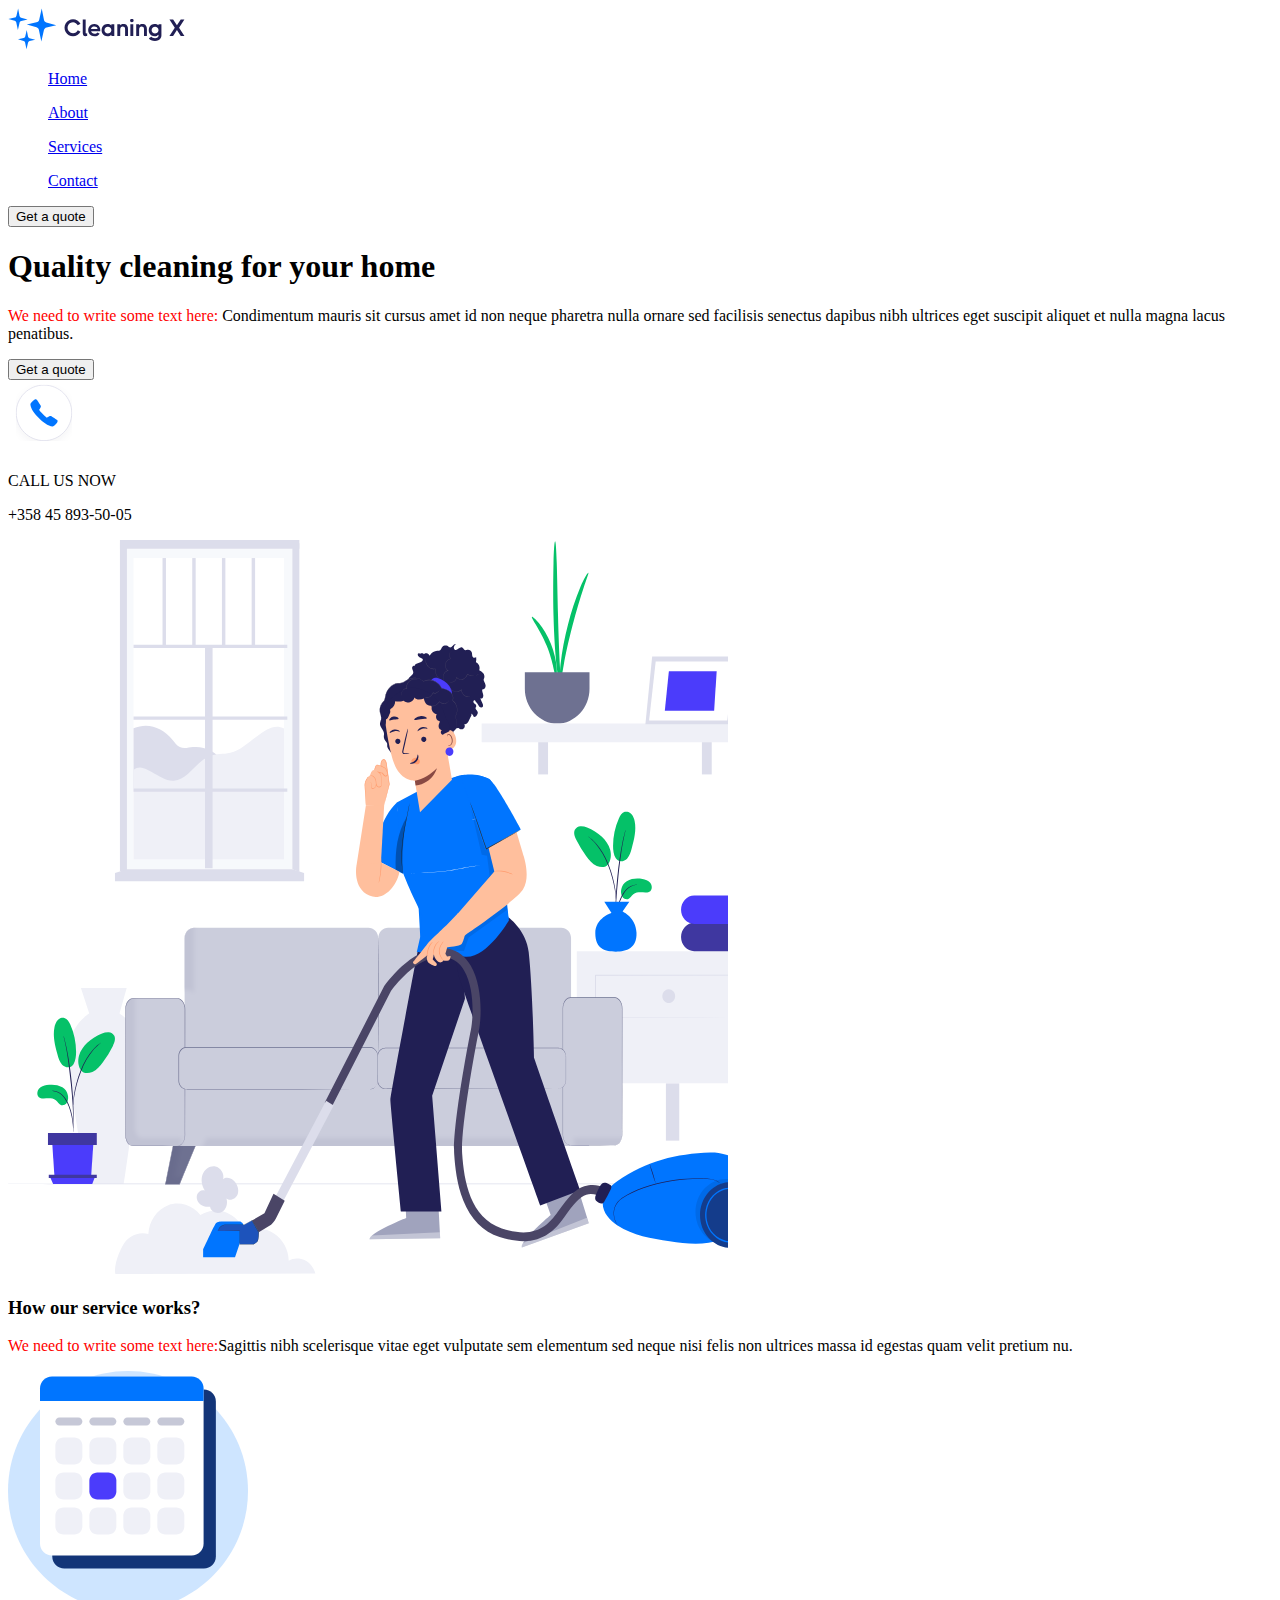
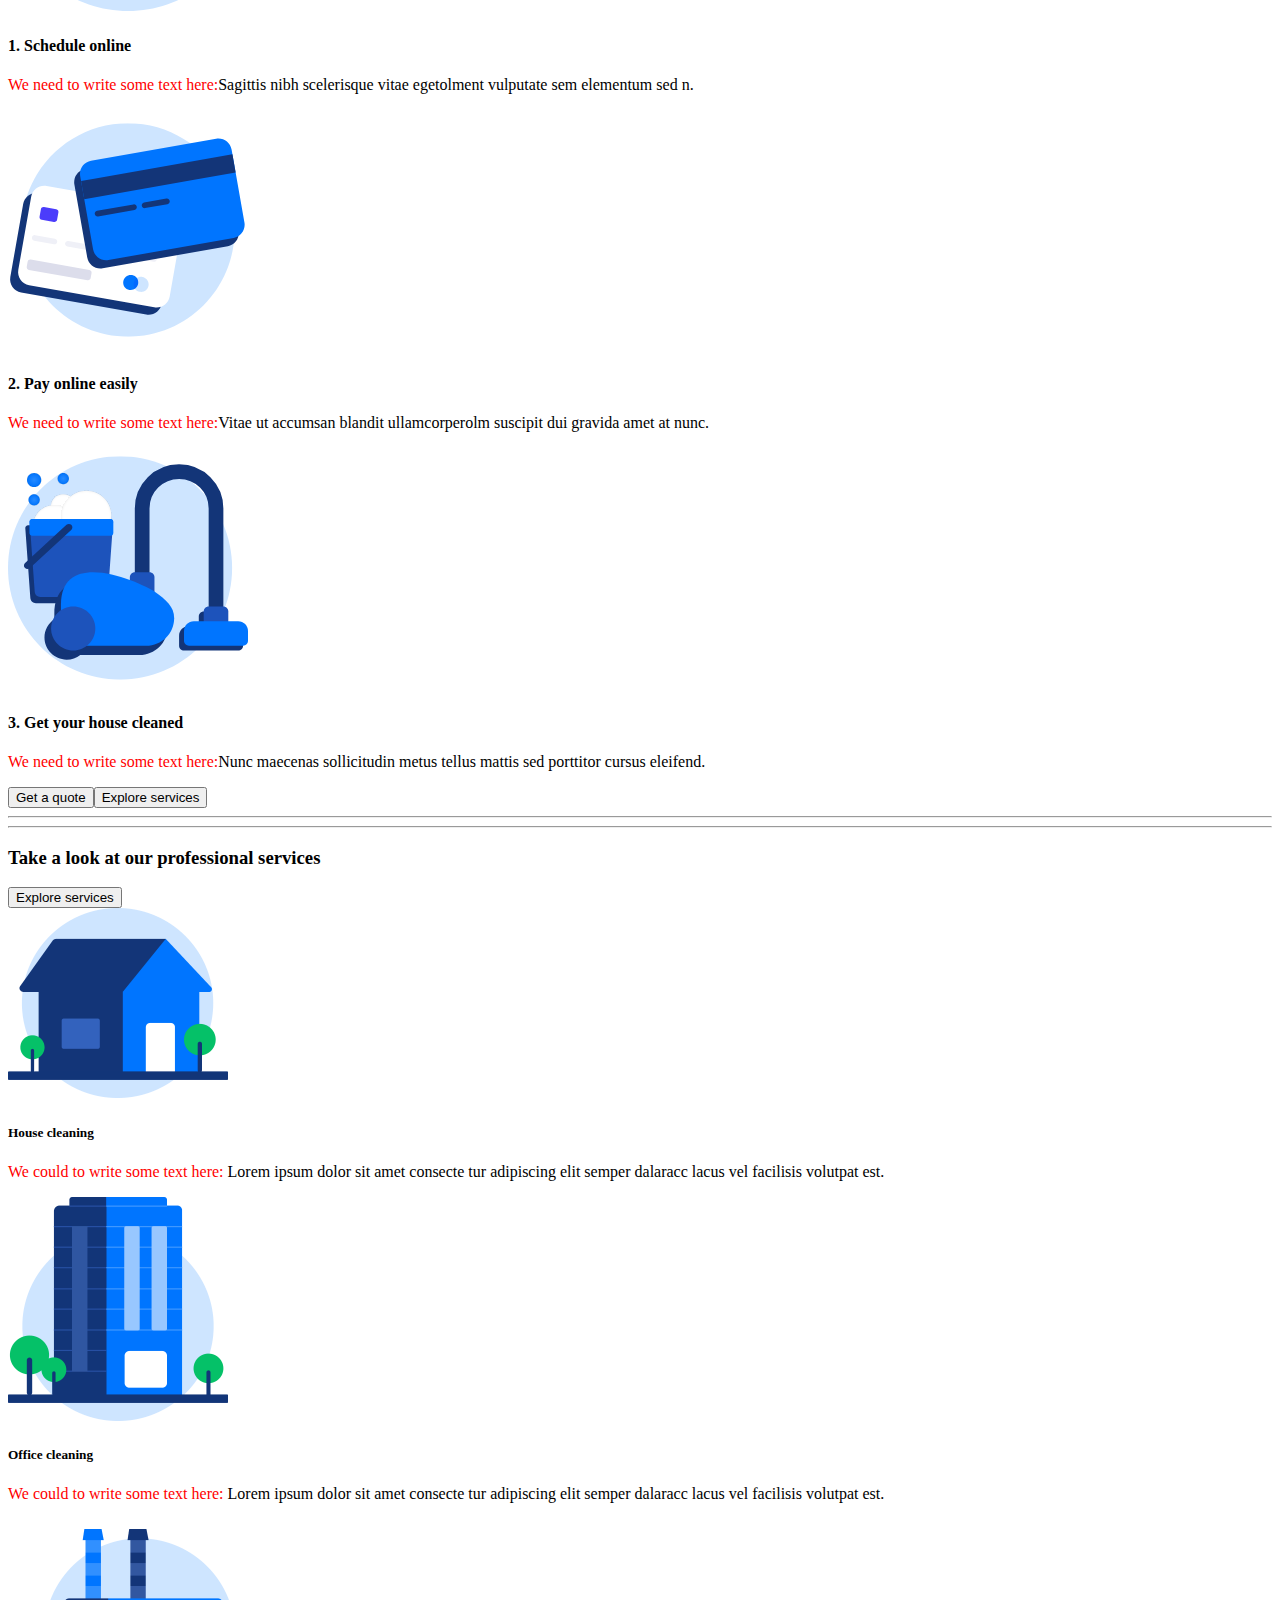
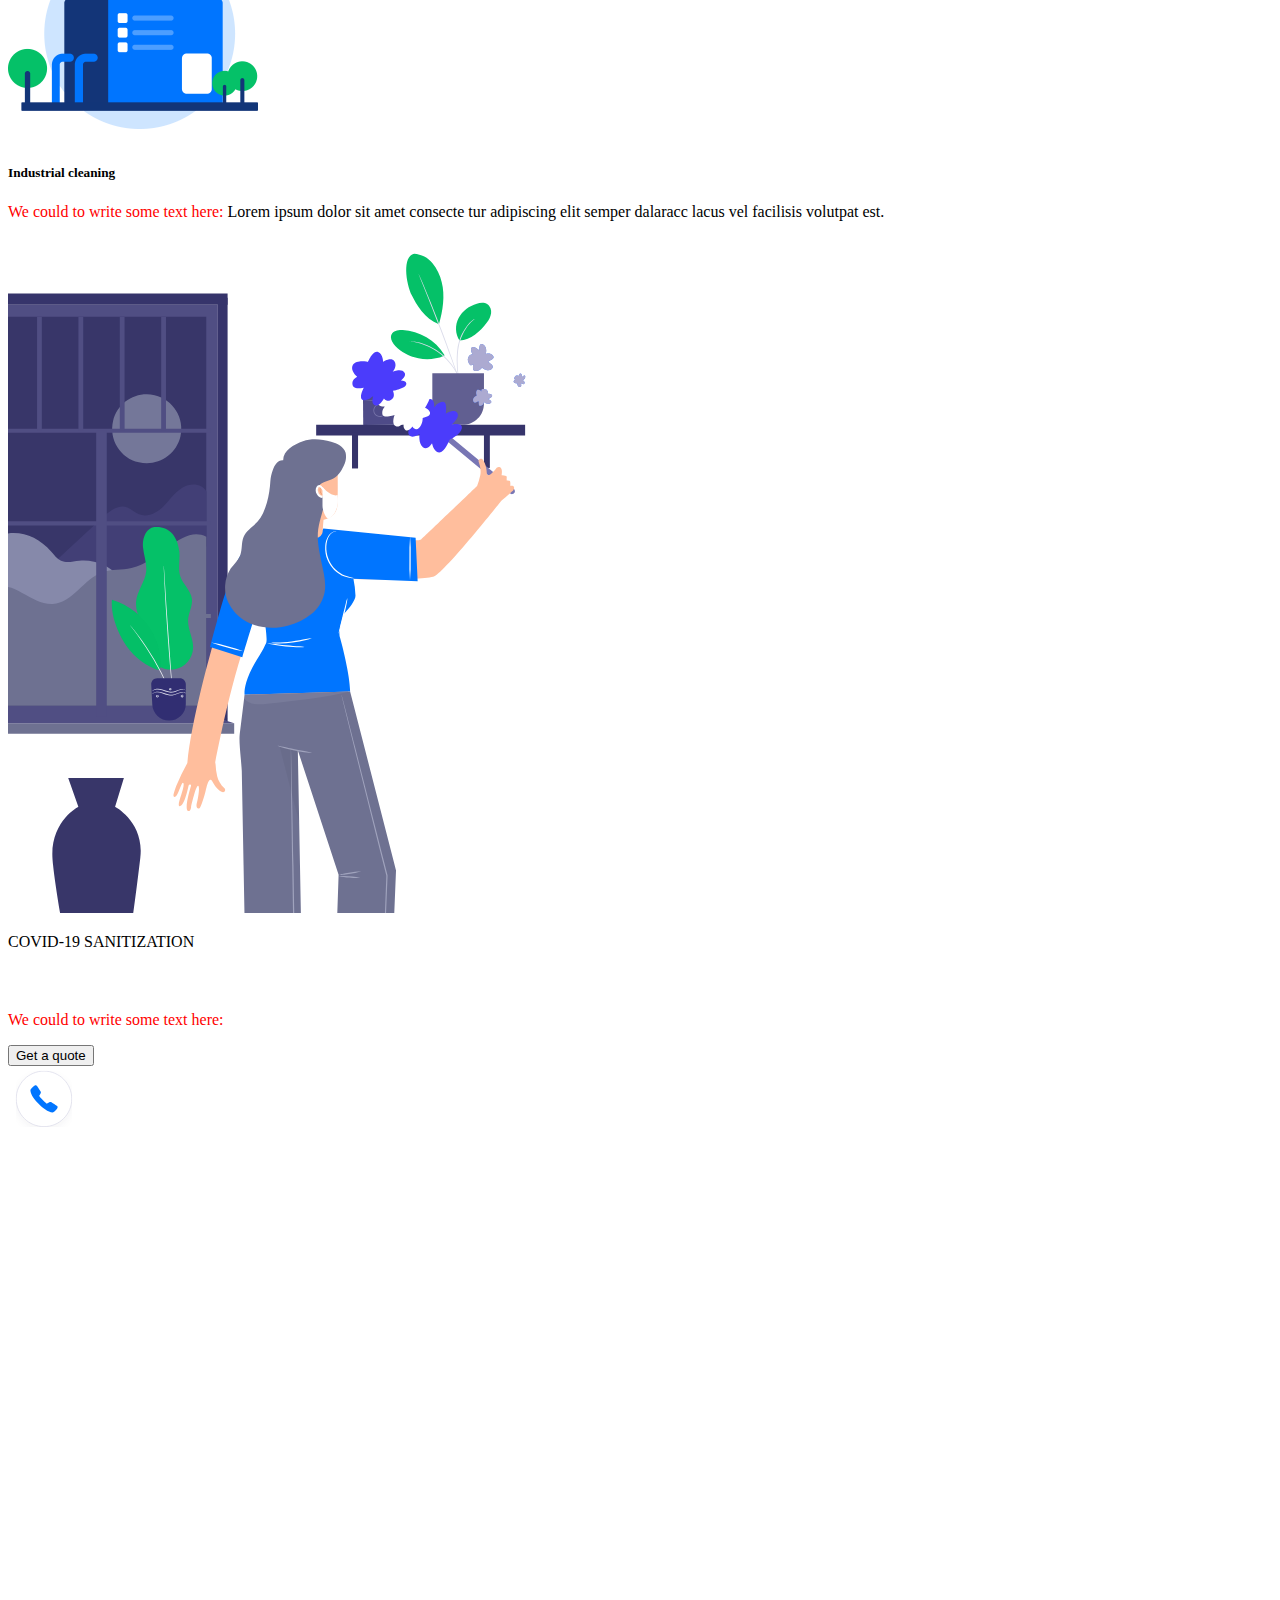
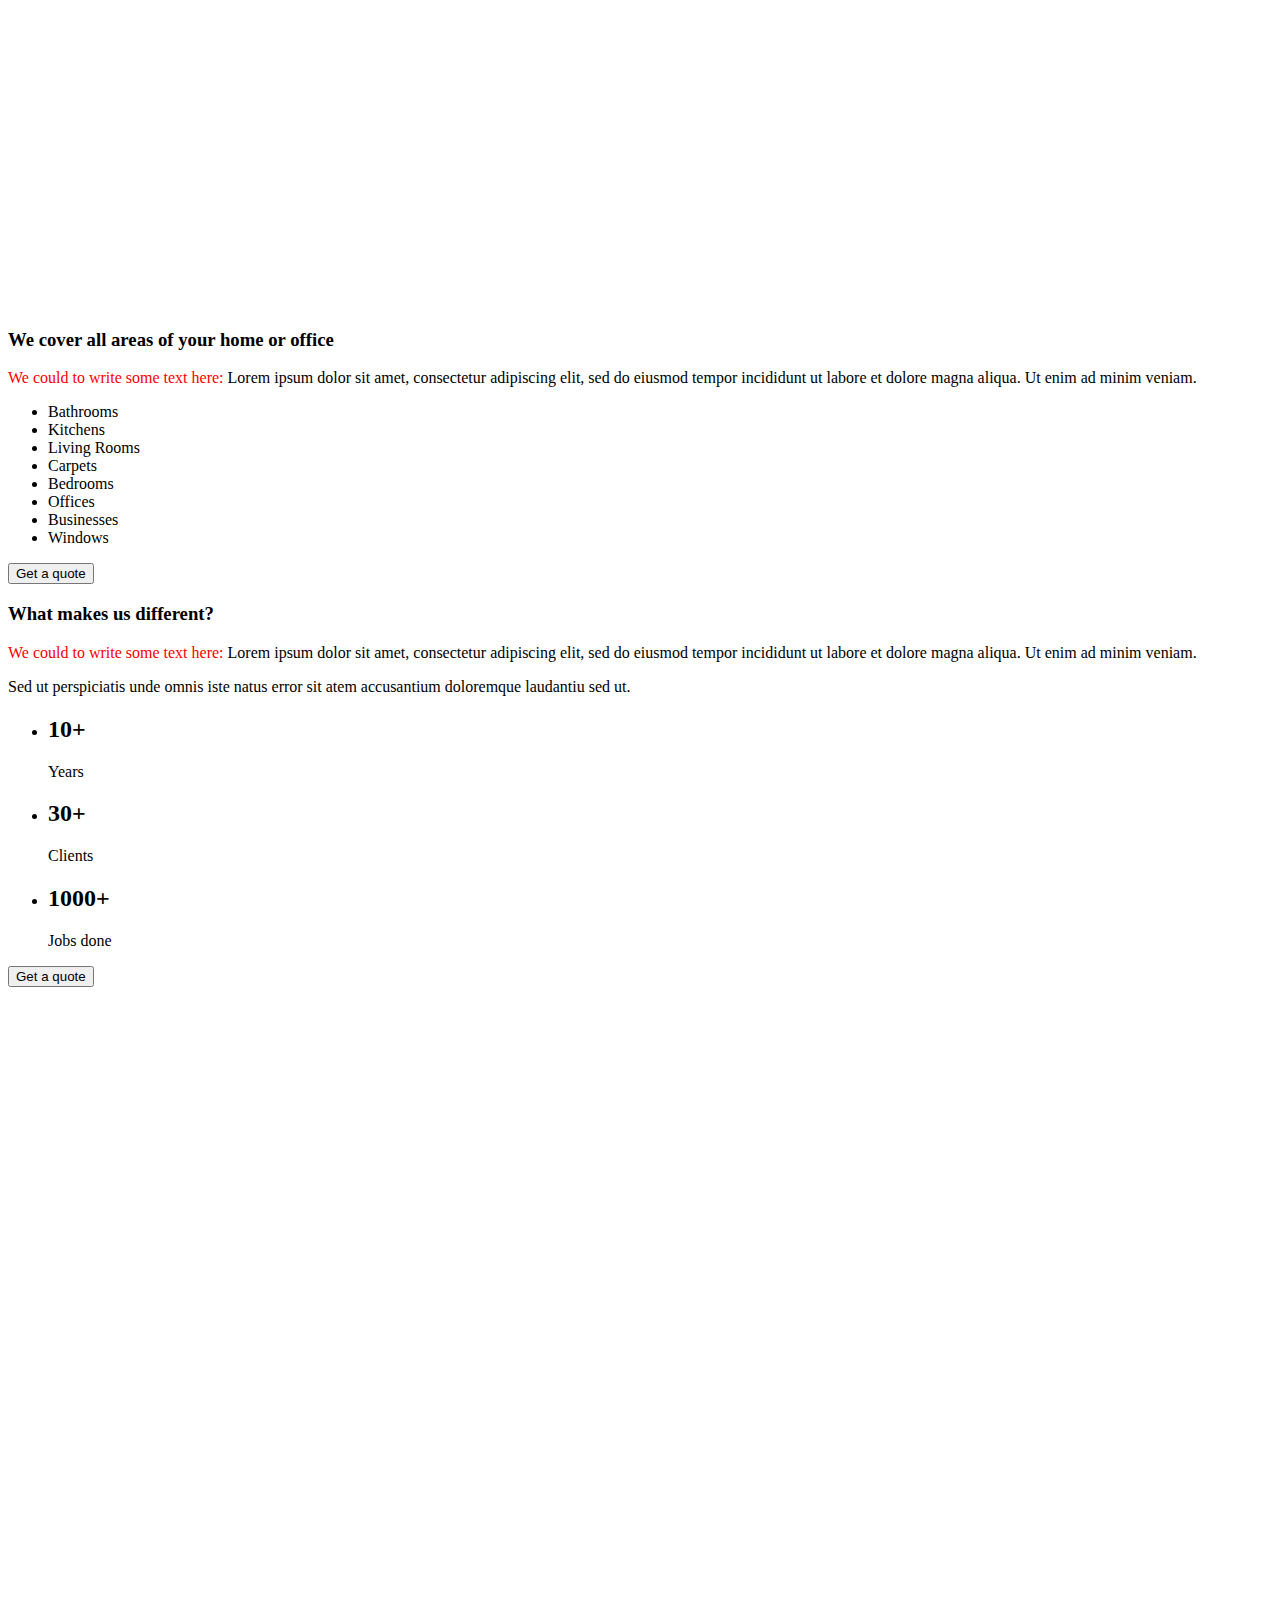
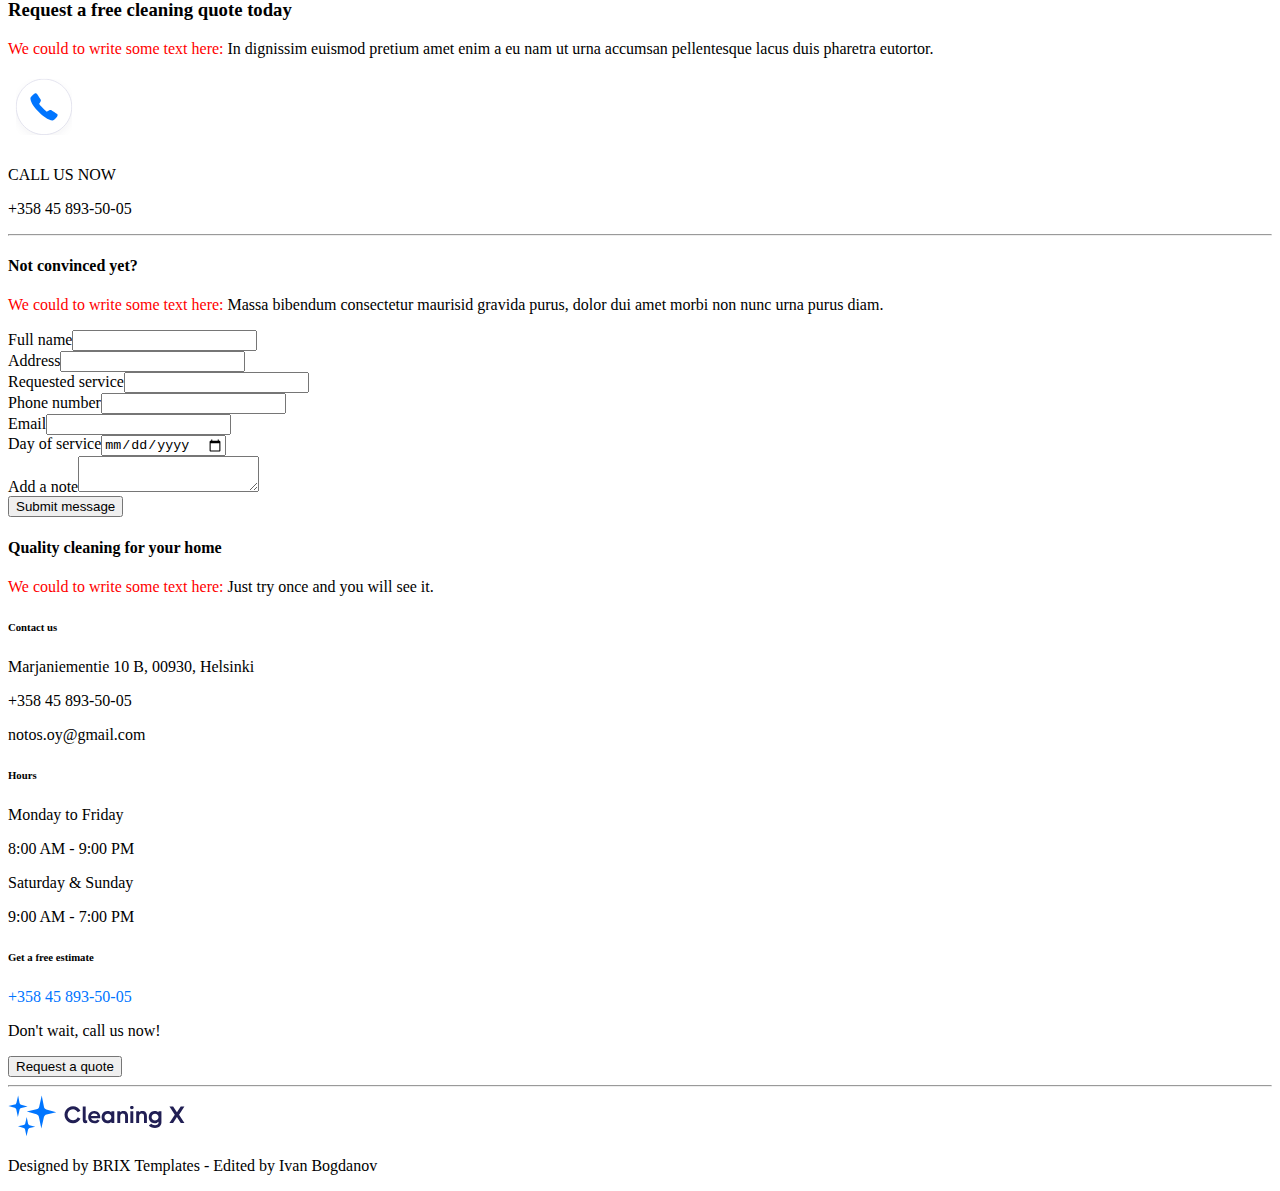
==== index.html @ ec45e1cf "deploy again 6" ====
<!DOCTYPE html><html lang="en"><head><meta charSet="utf-8"/><meta name="viewport" content="width=device-width, initial-scale=1"/><link rel="preload" as="image" href="./images/logo_company.svg" fetchPriority="high"/><link rel="preload" as="image" href="./images/big_cleaner_woman_top.svg" fetchPriority="high"/><link rel="preload" as="image" href="./images/big_cleaner_woman_center.svg" fetchPriority="high"/><link rel="stylesheet" href="/cleaning/_next/static/css/cbe4bb62f0f595ce.css" data-precedence="next"/><link rel="stylesheet" href="/cleaning/_next/static/css/f1de099c56b1744e.css" data-precedence="next"/><link rel="preload" as="script" fetchPriority="low" href="/cleaning/_next/static/chunks/webpack-e4d868a0d5365069.js"/><script src="/cleaning/_next/static/chunks/fd9d1056-2692b1b743d57baf.js" async=""></script><script src="/cleaning/_next/static/chunks/23-c2d5db4299a57f5e.js" async=""></script><script src="/cleaning/_next/static/chunks/main-app-6aaaed0be4969061.js" async=""></script><script src="/cleaning/_next/static/chunks/648-7c9c053792664155.js" async=""></script><script src="/cleaning/_next/static/chunks/app/page-8e365ead2768e6c9.js" async=""></script><title>Create Next App</title><meta name="description" content="Generated by create next app"/><link rel="icon" href="/cleaning/favicon.ico" type="image/x-icon" sizes="16x16"/><script src="/cleaning/_next/static/chunks/polyfills-78c92fac7aa8fdd8.js" noModule=""></script></head><body class="__className_eec4e8"><header class="header"><img alt="logo" fetchPriority="high" width="178" height="42" decoding="async" data-nimg="1" style="color:transparent" src="./images/logo_company.svg"/><nav class="header__nav"><ul class="header__nav_item"><a href="#home_top">Home</a></ul><ul class="header__nav_item"><a href="#about">About</a></ul><ul class="header__nav_item"><a href="#services">Services</a></ul><ul class="header__nav_item"><a href="#contact">Contact</a></ul></nav><button class="button button_primary page_header__button__ZPOPx">Get a quote</button></header><main><section id="home_top"><div class="page_main__home_top__Q5zt2"><div class="page_main__home_frame__h9p_u"><h1 class="page_main__home_title__4qzmK">Quality cleaning for your home</h1><p class="text text_size_m page_main__home_text__c_IcT"><span style="color:red">We need to write some text here:</span> Condimentum mauris sit cursus amet id non neque pharetra nulla ornare sed facilisis senectus dapibus nibh ultrices eget suscipit aliquet et nulla magna lacus penatibus.</p><div class="page_main__home_call__1mJIs"><button class="button button_primary page_main__button__xWu_r">Get a quote</button><div class="page_call_us_now__O96pZ"><img alt="sp" loading="lazy" width="72" height="72" decoding="async" data-nimg="1" class="page_call_us_now__img__QoykN" style="color:transparent" src="./images/small_phone.svg"/><div class="page_call_us_now__frame__KzL0b"><p class="page_call_us_now__text__WMmrq">CALL US NOW</p><p class="page_call_us_now__number__fFDPh">+358 45 893-50-05</p></div></div></div></div><img alt="bcwt" fetchPriority="high" width="720" height="734" decoding="async" data-nimg="1" style="color:transparent" src="./images/big_cleaner_woman_top.svg"/></div></section><section class="main__section" id="home_bottom"><div class="page_main__home_bottom__ovuoe"><h3 class="page_main__home_bottom_title__q3sJL">How our service works?</h3><p class="text text_size_m page_main__home_bottom_text__l4Zpy"><span style="color:red">We need to write some text here:</span>Sagittis nibh scelerisque vitae eget vulputate sem elementum sed neque nisi felis non ultrices massa id egestas quam velit pretium nu.</p><div class="page_main__home_bottom_steps__FeQ_I"><div class="page_main__home_bottom_step__KL_hz"><img alt="ms" loading="lazy" width="240" height="240" decoding="async" data-nimg="1" style="color:transparent" src="./images/main_schedule.svg"/><h4 class="page_main__home_bottom_step_title__c2ylm">1. Schedule online</h4><p class="text text_size_m page_main__home_bottom_step_text__D6Ya1"><span style="color:red">We need to write some text here:</span>Sagittis nibh scelerisque vitae egetolment vulputate sem elementum sed n.</p></div><div class="page_main__home_bottom_step__KL_hz"><img alt="ms" loading="lazy" width="240" height="240" decoding="async" data-nimg="1" style="color:transparent" src="./images/main_paycards.svg"/><h4 class="page_main__home_bottom_step_title__c2ylm">2. Pay online easily</h4><p class="text text_size_m page_main__home_bottom_step_text__D6Ya1"><span style="color:red">We need to write some text here:</span>Vitae ut accumsan blandit ullamcorperolm suscipit dui gravida amet at nunc.</p></div><div class="page_main__home_bottom_step__KL_hz"><img alt="ms" loading="lazy" width="240" height="240" decoding="async" data-nimg="1" style="color:transparent" src="./images/main_vacuumcleaner.svg"/><h4 class="page_main__home_bottom_step_title__c2ylm">3. Get your house cleaned</h4><p class="text text_size_m page_main__home_bottom_step_text__D6Ya1"><span style="color:red">We need to write some text here:</span>Nunc maecenas sollicitudin metus tellus mattis sed porttitor cursus eleifend.</p></div></div><div class="page_main__home_bottom_buttons__njX8i"><button class="button button_primary page_main__button__xWu_r">Get a quote</button><button class="button button_secondary page_main__button__xWu_r">Explore services</button></div></div></section><hr class="main__hr"/><hr class="main__hr"/><section class="main__section" id="services"><div class="page_main__services_heading__uG8Cq"><h3 class="page_main__services_heading_title__KFZ02">Take a look at our professional services</h3><button class="button button_secondary page_main__button__xWu_r">Explore services</button></div><div class="page_main__services_cards__i9zXj"><div class="page_main__services_card__PlSc6"><img alt="mh" loading="lazy" width="220" height="190" decoding="async" data-nimg="1" style="color:transparent" src="./images/main_house.svg"/><h5 class="page_main__services_card_title___xrlT">House cleaning</h5><p class="text text_size_m page_main__services_card_text__E5WqK"><span style="color:red">We could to write some text here:</span> Lorem ipsum dolor sit amet consecte tur adipiscing elit semper dalaracc lacus vel facilisis volutpat est.</p></div><div class="page_main__services_card__PlSc6"><img alt="mo" loading="lazy" width="220" height="224" decoding="async" data-nimg="1" style="color:transparent" src="./images/main_office.svg"/><h5 class="page_main__services_card_title___xrlT">Office cleaning</h5><p class="text text_size_m page_main__services_card_text__E5WqK"><span style="color:red">We could to write some text here:</span> Lorem ipsum dolor sit amet consecte tur adipiscing elit semper dalaracc lacus vel facilisis volutpat est.</p></div><div class="page_main__services_card__PlSc6"><img alt="mi" loading="lazy" width="250" height="220" decoding="async" data-nimg="1" style="color:transparent" src="./images/main_industrial.svg"/><h5 class="page_main__services_card_title___xrlT">Industrial cleaning</h5><p class="text text_size_m page_main__services_card_text__E5WqK"><span style="color:red">We could to write some text here:</span> Lorem ipsum dolor sit amet consecte tur adipiscing elit semper dalaracc lacus vel facilisis volutpat est.</p></div></div><div class="page_main__services_covid__1BCv2"><img alt="bcwc" fetchPriority="high" width="518" height="676" decoding="async" data-nimg="1" style="color:transparent" src="./images/big_cleaner_woman_center.svg"/><div class="page_main__services_covid_content__pbECG"><p class="page_main__services_covid_title_mini__2hnvz">COVID-19 SANITIZATION</p><h3 class="page_main__services_covid_title__OOlBx" style="color:white">We follow guidelines to keep you safe from the COVID-19 virus</h3><p class="text text_size_m page_main__services_covid_text__UtkQq" style="color:white"><span style="color:red">We could to write some text here:</span> Lobortis mattis odio leo eget mauris met aliquet semper molestie sollicitudin congue massa mauris lectus.</p><div class="page_main__services_covid_call__8OKy_"><button class="button button_primary page_main__button__xWu_r">Get a quote</button><div class="page_call_us_now__O96pZ"><img alt="sp" loading="lazy" width="72" height="72" decoding="async" data-nimg="1" class="page_call_us_now__img__QoykN" style="color:transparent" src="./images/small_phone.svg"/><div class="page_call_us_now__frame__KzL0b"><p class="page_call_us_now__text__WMmrq" style="color:white">CALL US NOW</p><p class="page_call_us_now__number__fFDPh" style="color:white">+358 45 893-50-05</p></div></div></div></div></div><div class="page_main__services_description__QTx_K"><img alt="bh" loading="lazy" width="640" height="680" decoding="async" data-nimg="1" style="color:transparent" src="./images/big_house.svg"/><div class="page_main__services_description_content__gdbrb"><h3>We cover all areas of your home or office</h3><p class="text text_size_s page_main__services_description_text__HDJdJ"><span style="color:red">We could to write some text here:</span> Lorem ipsum dolor sit amet, consectetur adipiscing elit, sed do eiusmod tempor incididunt ut labore et dolore magna aliqua. Ut enim ad minim veniam.</p><div class="page_main__services_areas__Zcym2"><ul class="page_main__services_areas_list__caVR9"><li>Bathrooms</li><li>Kitchens</li><li>Living Rooms</li><li>Carpets</li><li>Bedrooms</li><li>Offices</li><li>Businesses</li><li>Windows</li></ul></div><button class="button button_primary page_main__button__xWu_r">Get a quote</button></div></div><div class="page_main__services_differencies__WBtPm"><div><h3 class="page_main__services_differencies_title__E7Ad_">What makes us different?</h3><p class="text text_size_s page_main__services_differencies_text__s1H1N"><span style="color:red">We could to write some text here:</span> Lorem ipsum dolor sit amet, consectetur adipiscing elit, sed do eiusmod tempor incididunt ut labore et dolore magna aliqua. Ut enim ad minim veniam.</p><p class="text text_size_s page_main__services_differencies_text__s1H1N">Sed ut perspiciatis unde omnis iste natus error sit atem accusantium doloremque laudantiu sed ut.</p><ul class="page_main__services_differencies_pluses__JEAUE"><li><h2>10<span class="span_color_blue">+</span></h2><p class="page_p__differencies_pluses__JRc4G">Years</p></li><li><h2>30<span class="span_color_blue">+</span></h2><p class="page_p__differencies_pluses__JRc4G">Clients</p></li><li><h2>1000<span class="span_color_blue">+</span></h2><p class="page_p__differencies_pluses__JRc4G">Jobs done</p></li></ul><button class="button button_primary page_main__button__xWu_r">Get a quote</button></div><img alt="bcm" loading="lazy" width="686" height="589" decoding="async" data-nimg="1" style="color:transparent" src="./images/big_cleaner_man.svg"/></div></section><section class="main__section container page_main__section_contact__eWGjC" id="contact"><div class="page_main__contact_content__Pk2gq"><h3>Request a free cleaning quote today</h3><p class="text text_size_m page_main__contact_text__3Xsb9"><span style="color:red">We could to write some text here:</span> In dignissim euismod pretium amet enim a eu nam ut urna accumsan pellentesque lacus duis pharetra eutortor.</p><div class="page_call_us_now__O96pZ" style="margin-left:0"><img alt="sp" loading="lazy" width="72" height="72" decoding="async" data-nimg="1" class="page_call_us_now__img__QoykN" style="color:transparent" src="./images/small_phone.svg"/><div class="page_call_us_now__frame__KzL0b"><p class="page_call_us_now__text__WMmrq">CALL US NOW</p><p class="page_call_us_now__number__fFDPh">+358 45 893-50-05</p></div></div><hr class="page_contact__hr__trPY7"/><h4>Not convinced yet?</h4><p class="text text_size_m page_main__contact_text__3Xsb9"><span style="color:red">We could to write some text here:</span> Massa bibendum consectetur maurisid gravida purus, dolor dui amet morbi non nunc urna purus diam.</p></div><form class="page_orderForm__9hYuK" action="/"><div class="page_orderForm__group__ebkBL"><label for="name" class="page_orderForm__label__fRnYK">Full name</label><input type="text" id="name" class="page_orderForm__input__8h6de" name="name"/></div><div class="page_orderForm__group__ebkBL"><label for="address" class="page_orderForm__label__fRnYK">Address</label><input type="text" id="address" class="page_orderForm__input__8h6de" name="address"/></div><div class="page_orderForm__group__ebkBL"><label for="service" class="page_orderForm__label__fRnYK">Requested service</label><input type="text" id="service" class="page_orderForm__input__8h6de" name="service"/></div><div class="page_orderForm__group__ebkBL"><label for="phone" class="page_orderForm__label__fRnYK">Phone number</label><input type="tel" id="phone" class="page_orderForm__input__8h6de" name="phone"/></div><div class="page_orderForm__group__ebkBL"><label for="email" class="page_orderForm__label__fRnYK">Email</label><input type="email" id="email" class="page_orderForm__input__8h6de" name="email"/></div><div class="page_orderForm__group__ebkBL"><label for="date" class="page_orderForm__label__fRnYK">Day of service</label><input type="date" id="date" class="page_orderForm__input__8h6de" name="date"/></div><div class="page_orderForm__group__ebkBL page_orderForm__textarea__OefkD"><label for="note" class="page_orderForm__label__fRnYK">Add a note</label><textarea name="note" id="note" class="page_orderForm__input__8h6de page_orderForm__textarea__OefkD"></textarea></div><button type="submit" class="button button_primary page_main__button__xWu_r">Submit message</button></form></section></main><footer class="footer"><div class="container page_footer__container__vg1X_ page_footer__container_top__7PVuy"><div class="page_container__block__mVK7v"><h4 class="page_container__block__title__aJNFJ">Quality cleaning for your home</h4><p class="text text_size_s"><span style="color:red">We could to write some text here:</span> Just try once and you will see it.</p></div><div class="page_container__block__mVK7v"><h6 class="page_container__block__title__aJNFJ">Contact us</h6><p class="text text_size_s">Marjaniementie 10 B, 00930, Helsinki</p><p class="text text_size_s">+358 45 893-50-05</p><p class="text text_size_s">notos.oy@gmail.com</p></div><div class="page_container__block__mVK7v"><h6 class="page_container__block__title__aJNFJ">Hours</h6><p class="page_container__block_adtitle__U7Uyu">Monday to Friday</p><p class="text text_size_s">8:00 AM - 9:00 PM</p><p class="page_container__block_adtitle__U7Uyu">Saturday &amp; Sunday</p><p class="text text_size_s">9:00 AM - 7:00 PM</p></div><div class="page_container__block__mVK7v"><h6 class="page_container__block__title__aJNFJ">Get a free estimate</h6><p class="page_call_us_now__number__fFDPh" style="color:#0075FF">+358 45 893-50-05</p><p class="text text_size_s page_container__block_text__wRfRQ">Don&#x27;t wait, call us now!</p><button class="button button_primary page_main__button__xWu_r">Request a quote</button></div></div><hr class="main__hr"/><div class="container page_footer__container__vg1X_ page_footer__container_bottom__WT6c4"><img alt="logo" fetchPriority="high" width="178" height="42" decoding="async" data-nimg="1" style="color:transparent" src="./images/logo_company.svg"/><p class="text text_size_s text_marging_left">Designed by <span class="span_color_blue">BRIX Templates</span> - Edited by <span class="span_color_blue">Ivan Bogdanov</span></p></div></footer><script src="/cleaning/_next/static/chunks/webpack-e4d868a0d5365069.js" async=""></script><script>(self.__next_f=self.__next_f||[]).push([0]);self.__next_f.push([2,null])</script><script>self.__next_f.push([1,"1:HL[\"/cleaning/_next/static/css/cbe4bb62f0f595ce.css\",\"style\"]\n2:HL[\"/cleaning/_next/static/css/f1de099c56b1744e.css\",\"style\"]\n"])</script><script>self.__next_f.push([1,"3:I[5751,[],\"\"]\n5:I[6513,[],\"ClientPageRoot\"]\n6:I[8212,[\"648\",\"static/chunks/648-7c9c053792664155.js\",\"931\",\"static/chunks/app/page-8e365ead2768e6c9.js\"],\"default\"]\n7:I[9275,[],\"\"]\n8:I[1343,[],\"\"]\na:I[6130,[],\"\"]\nb:[]\n"])</script><script>self.__next_f.push([1,"0:[[[\"$\",\"link\",\"0\",{\"rel\":\"stylesheet\",\"href\":\"/cleaning/_next/static/css/cbe4bb62f0f595ce.css\",\"precedence\":\"next\",\"crossOrigin\":\"$undefined\"}]],[\"$\",\"$L3\",null,{\"buildId\":\"U68z07n1A1GtMB86Hs2qy\",\"assetPrefix\":\"/cleaning\",\"initialCanonicalUrl\":\"/\",\"initialTree\":[\"\",{\"children\":[\"__PAGE__\",{}]},\"$undefined\",\"$undefined\",true],\"initialSeedData\":[\"\",{\"children\":[\"__PAGE__\",{},[[\"$L4\",[\"$\",\"$L5\",null,{\"props\":{\"params\":{},\"searchParams\":{}},\"Component\":\"$6\"}]],null],null]},[[\"$\",\"html\",null,{\"lang\":\"en\",\"children\":[\"$\",\"body\",null,{\"className\":\"__className_eec4e8\",\"children\":[\"$\",\"$L7\",null,{\"parallelRouterKey\":\"children\",\"segmentPath\":[\"children\"],\"error\":\"$undefined\",\"errorStyles\":\"$undefined\",\"errorScripts\":\"$undefined\",\"template\":[\"$\",\"$L8\",null,{}],\"templateStyles\":\"$undefined\",\"templateScripts\":\"$undefined\",\"notFound\":[[\"$\",\"title\",null,{\"children\":\"404: This page could not be found.\"}],[\"$\",\"div\",null,{\"style\":{\"fontFamily\":\"system-ui,\\\"Segoe UI\\\",Roboto,Helvetica,Arial,sans-serif,\\\"Apple Color Emoji\\\",\\\"Segoe UI Emoji\\\"\",\"height\":\"100vh\",\"textAlign\":\"center\",\"display\":\"flex\",\"flexDirection\":\"column\",\"alignItems\":\"center\",\"justifyContent\":\"center\"},\"children\":[\"$\",\"div\",null,{\"children\":[[\"$\",\"style\",null,{\"dangerouslySetInnerHTML\":{\"__html\":\"body{color:#000;background:#fff;margin:0}.next-error-h1{border-right:1px solid rgba(0,0,0,.3)}@media (prefers-color-scheme:dark){body{color:#fff;background:#000}.next-error-h1{border-right:1px solid rgba(255,255,255,.3)}}\"}}],[\"$\",\"h1\",null,{\"className\":\"next-error-h1\",\"style\":{\"display\":\"inline-block\",\"margin\":\"0 20px 0 0\",\"padding\":\"0 23px 0 0\",\"fontSize\":24,\"fontWeight\":500,\"verticalAlign\":\"top\",\"lineHeight\":\"49px\"},\"children\":\"404\"}],[\"$\",\"div\",null,{\"style\":{\"display\":\"inline-block\"},\"children\":[\"$\",\"h2\",null,{\"style\":{\"fontSize\":14,\"fontWeight\":400,\"lineHeight\":\"49px\",\"margin\":0},\"children\":\"This page could not be found.\"}]}]]}]}]],\"notFoundStyles\":[],\"styles\":[[\"$\",\"link\",\"0\",{\"rel\":\"stylesheet\",\"href\":\"/cleaning/_next/static/css/f1de099c56b1744e.css\",\"precedence\":\"next\",\"crossOrigin\":\"$undefined\"}]]}]}]}],null],null],\"couldBeIntercepted\":false,\"initialHead\":[false,\"$L9\"],\"globalErrorComponent\":\"$a\",\"missingSlots\":\"$Wb\"}]]\n"])</script><script>self.__next_f.push([1,"9:[[\"$\",\"meta\",\"0\",{\"name\":\"viewport\",\"content\":\"width=device-width, initial-scale=1\"}],[\"$\",\"meta\",\"1\",{\"charSet\":\"utf-8\"}],[\"$\",\"title\",\"2\",{\"children\":\"Create Next App\"}],[\"$\",\"meta\",\"3\",{\"name\":\"description\",\"content\":\"Generated by create next app\"}],[\"$\",\"link\",\"4\",{\"rel\":\"icon\",\"href\":\"/cleaning/favicon.ico\",\"type\":\"image/x-icon\",\"sizes\":\"16x16\"}]]\n4:null\n"])</script></body></html>
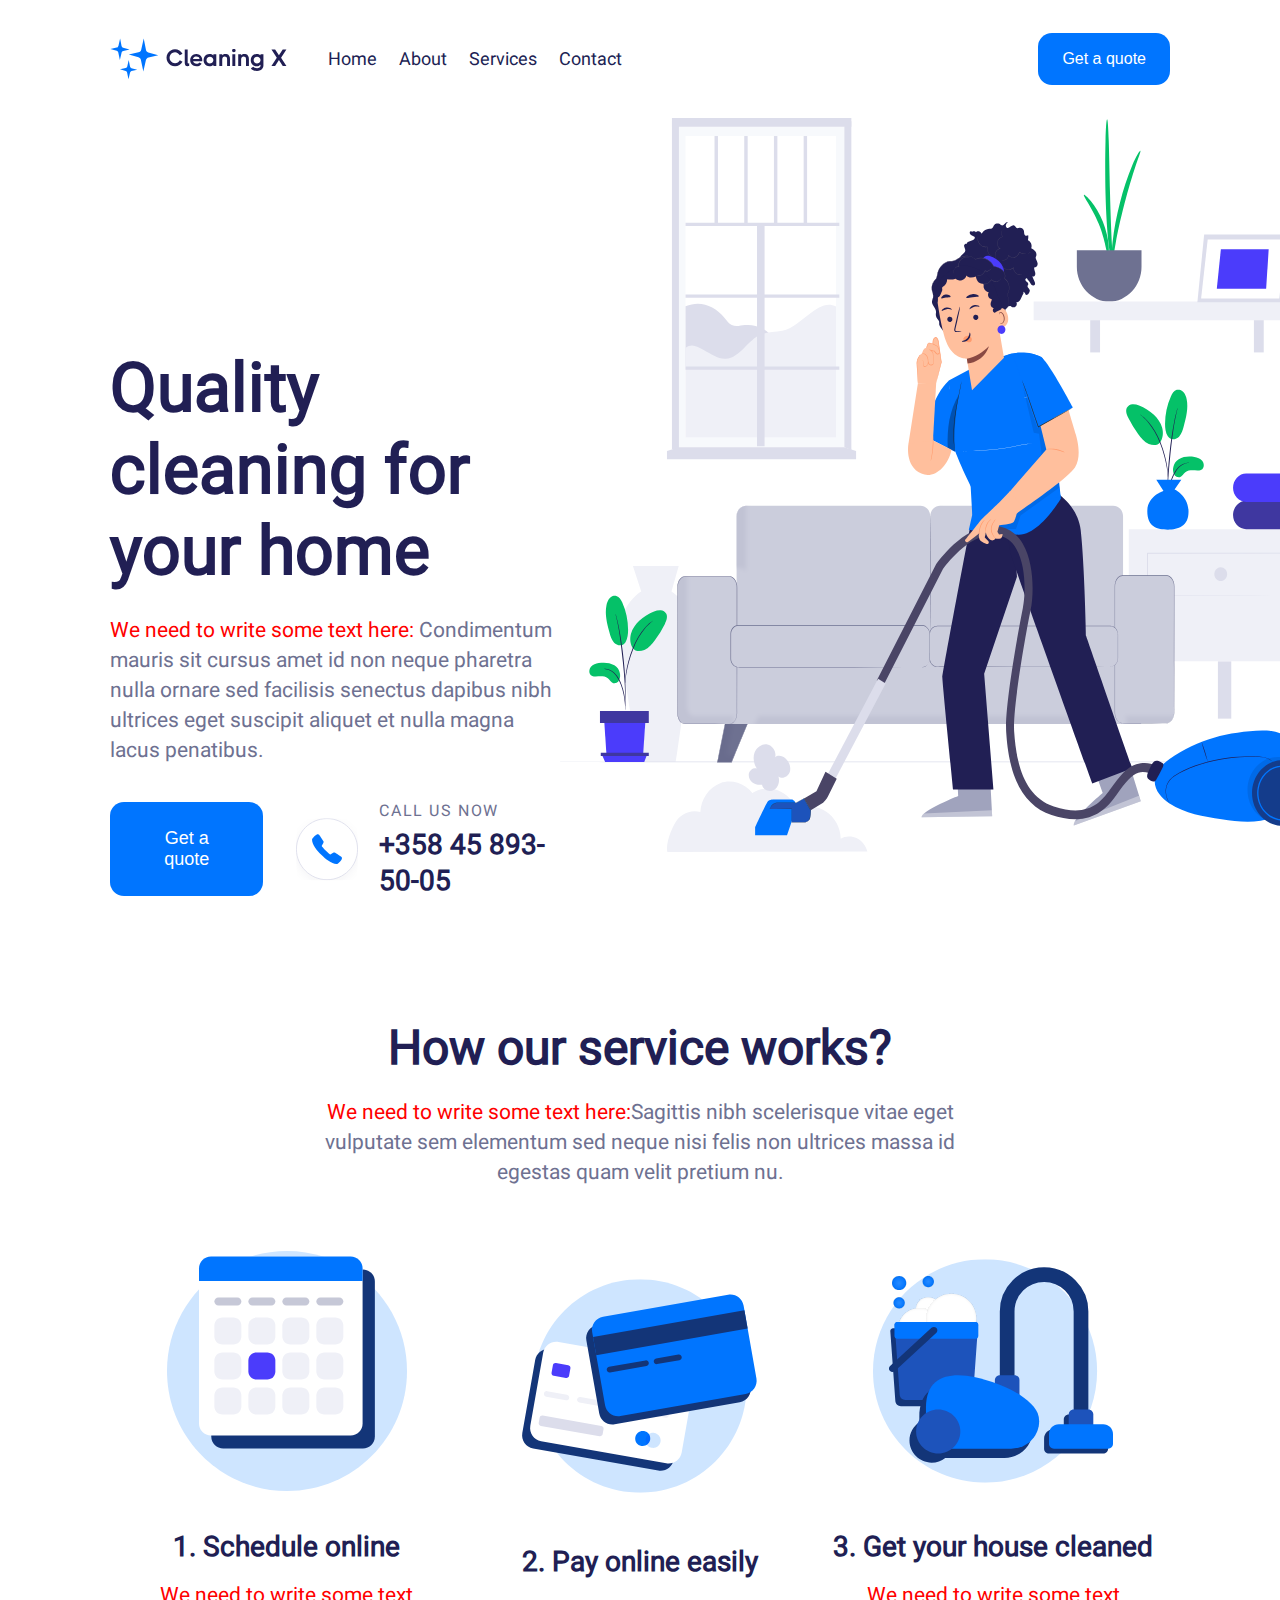
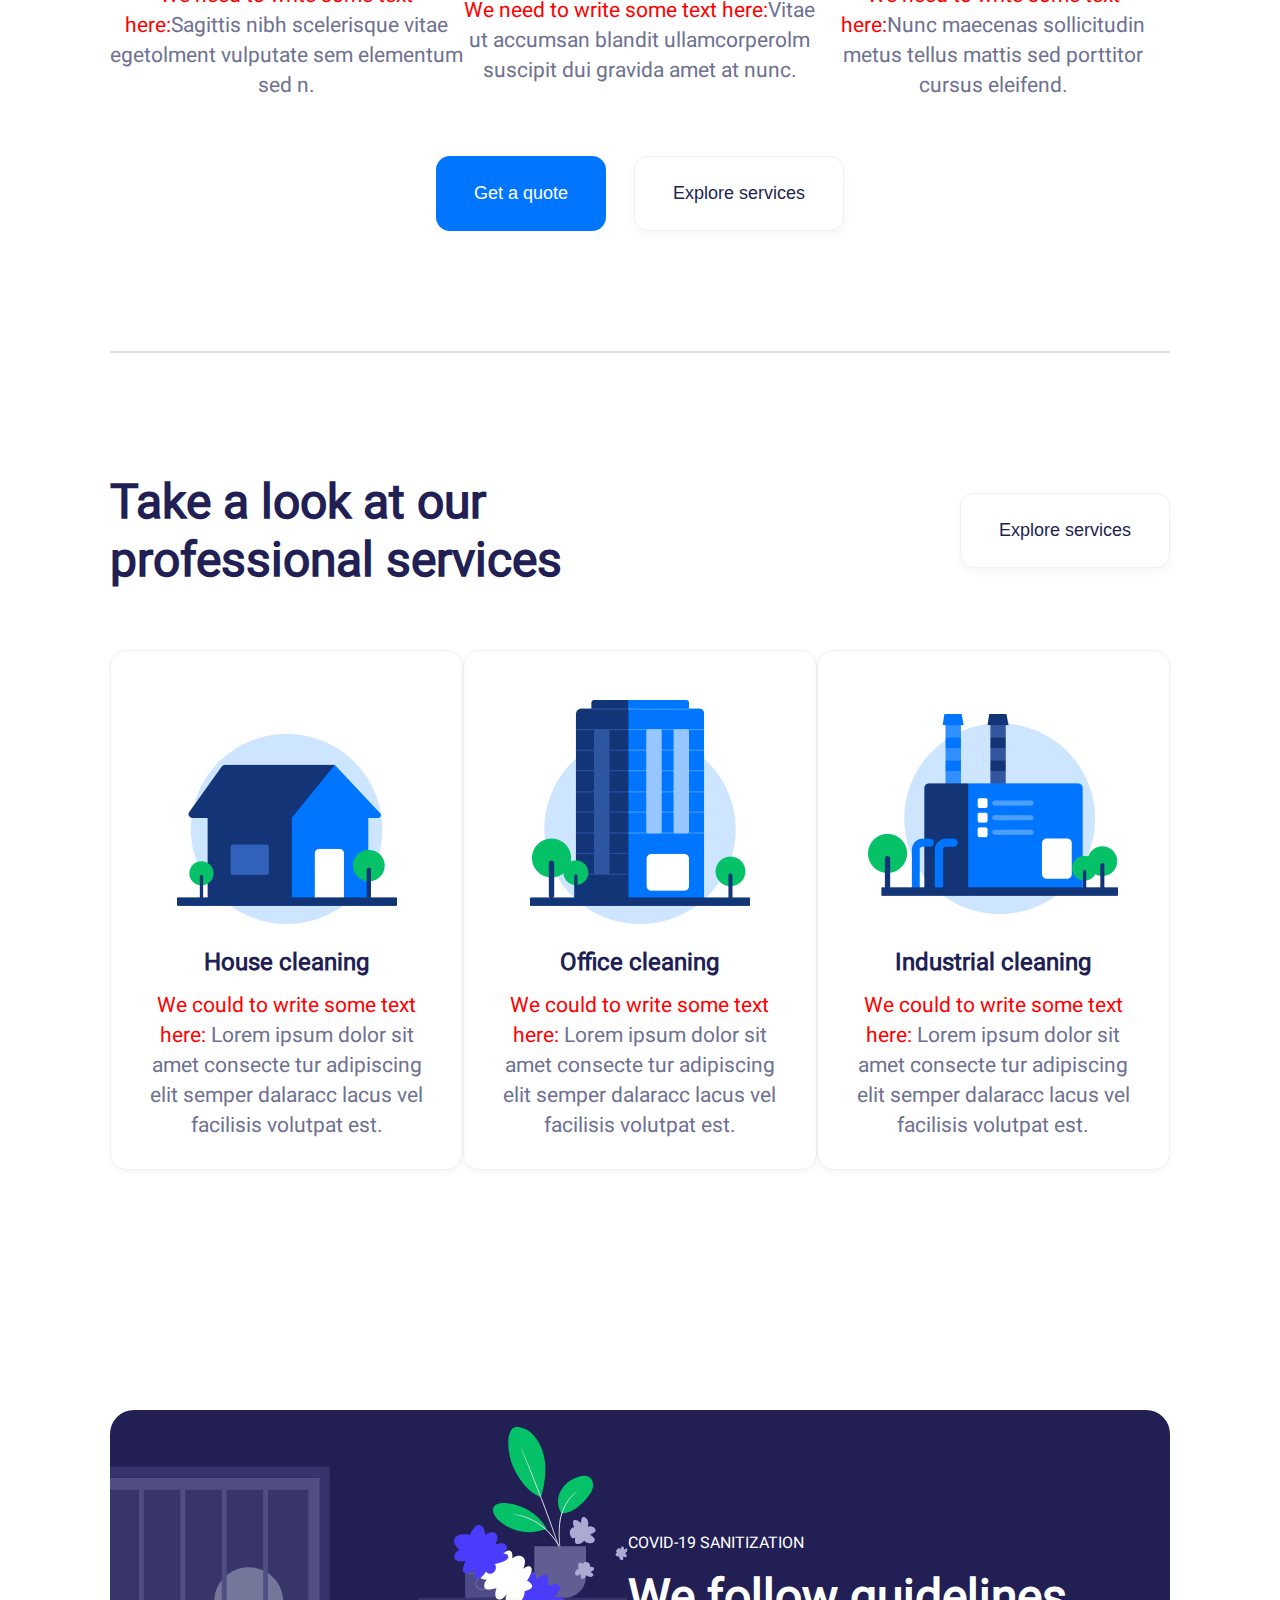
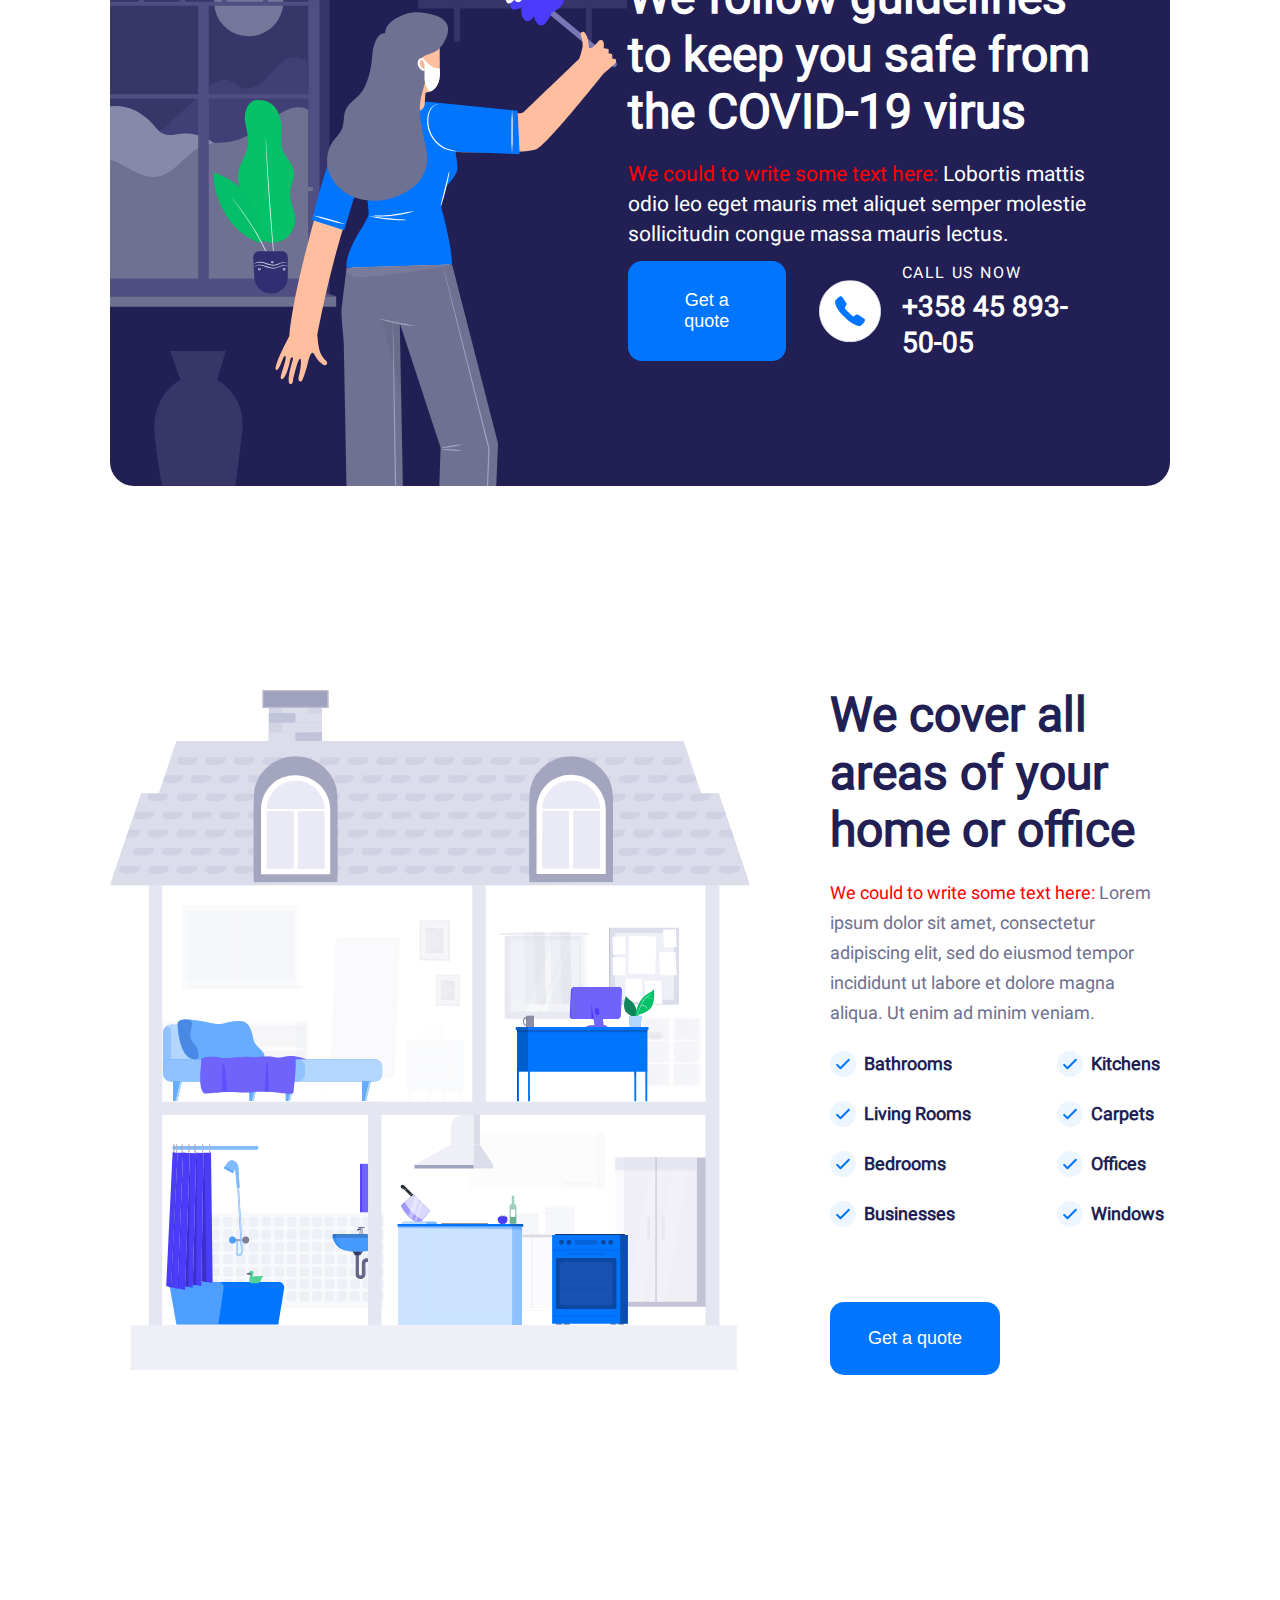
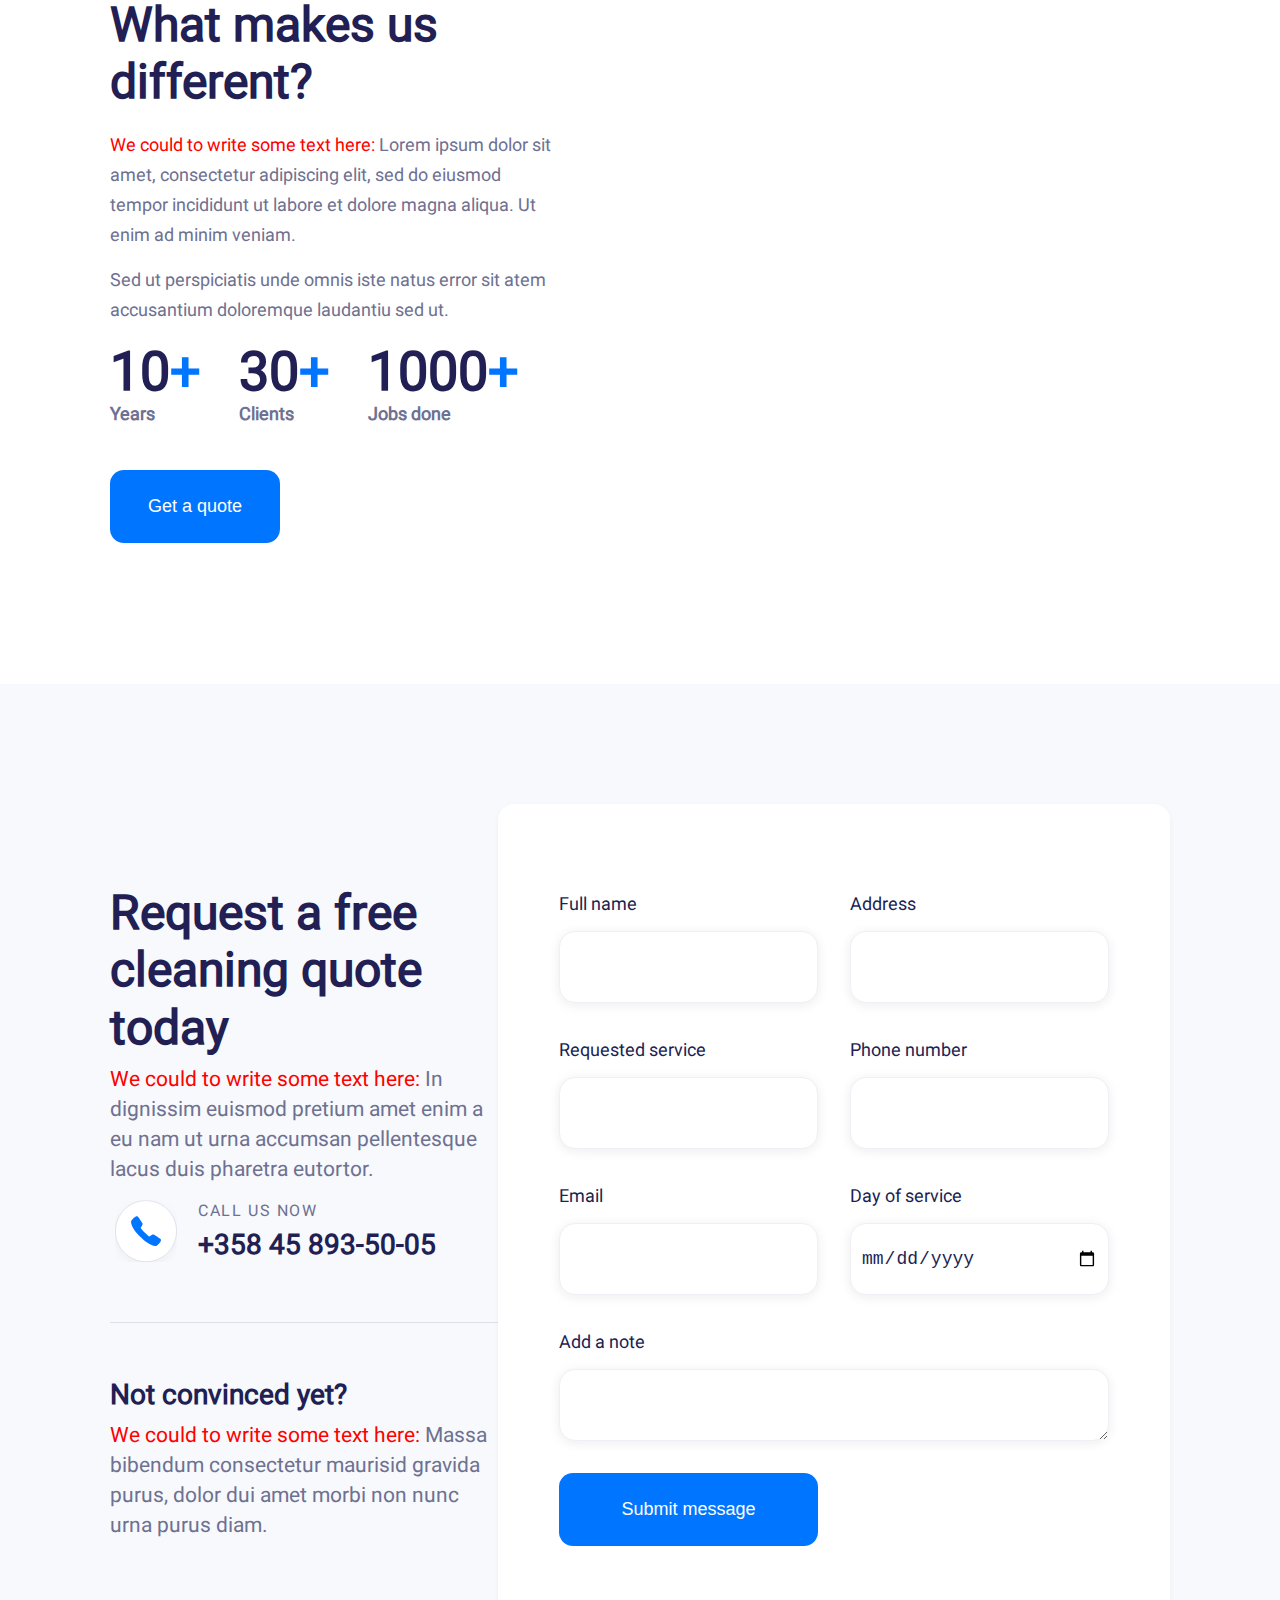
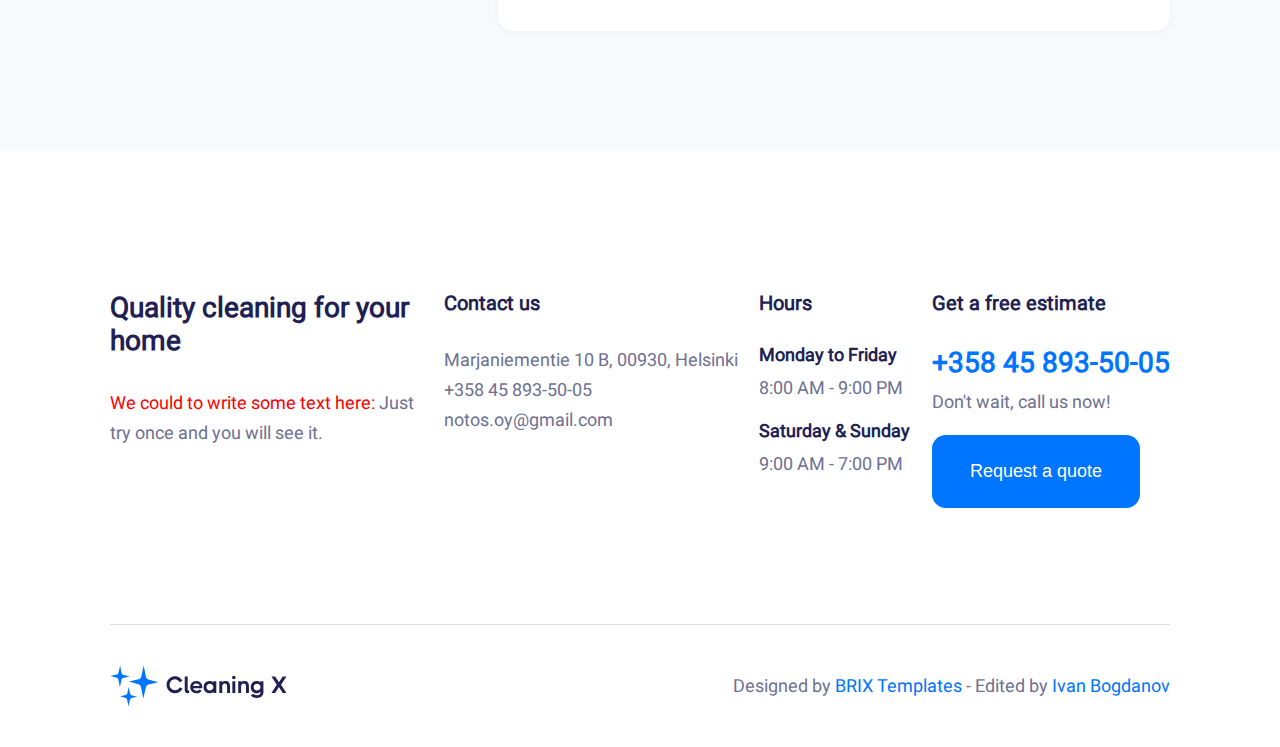
==== commit d18290f8: "deploy again 8" ====
--- a/index.html
+++ b/index.html
@@ -1 +1 @@
-<!DOCTYPE html><html lang="en"><head><meta charSet="utf-8"/><meta name="viewport" content="width=device-width, initial-scale=1"/><link rel="preload" as="image" href="./images/logo_company.svg" fetchPriority="high"/><link rel="preload" as="image" href="./images/big_cleaner_woman_top.svg" fetchPriority="high"/><link rel="preload" as="image" href="./images/big_cleaner_woman_center.svg" fetchPriority="high"/><link rel="stylesheet" href="/cleaning/_next/static/css/cbe4bb62f0f595ce.css" data-precedence="next"/><link rel="stylesheet" href="/cleaning/_next/static/css/f1de099c56b1744e.css" data-precedence="next"/><link rel="preload" as="script" fetchPriority="low" href="/cleaning/_next/static/chunks/webpack-e4d868a0d5365069.js"/><script src="/cleaning/_next/static/chunks/fd9d1056-2692b1b743d57baf.js" async=""></script><script src="/cleaning/_next/static/chunks/23-c2d5db4299a57f5e.js" async=""></script><script src="/cleaning/_next/static/chunks/main-app-6aaaed0be4969061.js" async=""></script><script src="/cleaning/_next/static/chunks/648-7c9c053792664155.js" async=""></script><script src="/cleaning/_next/static/chunks/app/page-8e365ead2768e6c9.js" async=""></script><title>Create Next App</title><meta name="description" content="Generated by create next app"/><link rel="icon" href="/cleaning/favicon.ico" type="image/x-icon" sizes="16x16"/><script src="/cleaning/_next/static/chunks/polyfills-78c92fac7aa8fdd8.js" noModule=""></script></head><body class="__className_eec4e8"><header class="header"><img alt="logo" fetchPriority="high" width="178" height="42" decoding="async" data-nimg="1" style="color:transparent" src="./images/logo_company.svg"/><nav class="header__nav"><ul class="header__nav_item"><a href="#home_top">Home</a></ul><ul class="header__nav_item"><a href="#about">About</a></ul><ul class="header__nav_item"><a href="#services">Services</a></ul><ul class="header__nav_item"><a href="#contact">Contact</a></ul></nav><button class="button button_primary page_header__button__ZPOPx">Get a quote</button></header><main><section id="home_top"><div class="page_main__home_top__Q5zt2"><div class="page_main__home_frame__h9p_u"><h1 class="page_main__home_title__4qzmK">Quality cleaning for your home</h1><p class="text text_size_m page_main__home_text__c_IcT"><span style="color:red">We need to write some text here:</span> Condimentum mauris sit cursus amet id non neque pharetra nulla ornare sed facilisis senectus dapibus nibh ultrices eget suscipit aliquet et nulla magna lacus penatibus.</p><div class="page_main__home_call__1mJIs"><button class="button button_primary page_main__button__xWu_r">Get a quote</button><div class="page_call_us_now__O96pZ"><img alt="sp" loading="lazy" width="72" height="72" decoding="async" data-nimg="1" class="page_call_us_now__img__QoykN" style="color:transparent" src="./images/small_phone.svg"/><div class="page_call_us_now__frame__KzL0b"><p class="page_call_us_now__text__WMmrq">CALL US NOW</p><p class="page_call_us_now__number__fFDPh">+358 45 893-50-05</p></div></div></div></div><img alt="bcwt" fetchPriority="high" width="720" height="734" decoding="async" data-nimg="1" style="color:transparent" src="./images/big_cleaner_woman_top.svg"/></div></section><section class="main__section" id="home_bottom"><div class="page_main__home_bottom__ovuoe"><h3 class="page_main__home_bottom_title__q3sJL">How our service works?</h3><p class="text text_size_m page_main__home_bottom_text__l4Zpy"><span style="color:red">We need to write some text here:</span>Sagittis nibh scelerisque vitae eget vulputate sem elementum sed neque nisi felis non ultrices massa id egestas quam velit pretium nu.</p><div class="page_main__home_bottom_steps__FeQ_I"><div class="page_main__home_bottom_step__KL_hz"><img alt="ms" loading="lazy" width="240" height="240" decoding="async" data-nimg="1" style="color:transparent" src="./images/main_schedule.svg"/><h4 class="page_main__home_bottom_step_title__c2ylm">1. Schedule online</h4><p class="text text_size_m page_main__home_bottom_step_text__D6Ya1"><span style="color:red">We need to write some text here:</span>Sagittis nibh scelerisque vitae egetolment vulputate sem elementum sed n.</p></div><div class="page_main__home_bottom_step__KL_hz"><img alt="ms" loading="lazy" width="240" height="240" decoding="async" data-nimg="1" style="color:transparent" src="./images/main_paycards.svg"/><h4 class="page_main__home_bottom_step_title__c2ylm">2. Pay online easily</h4><p class="text text_size_m page_main__home_bottom_step_text__D6Ya1"><span style="color:red">We need to write some text here:</span>Vitae ut accumsan blandit ullamcorperolm suscipit dui gravida amet at nunc.</p></div><div class="page_main__home_bottom_step__KL_hz"><img alt="ms" loading="lazy" width="240" height="240" decoding="async" data-nimg="1" style="color:transparent" src="./images/main_vacuumcleaner.svg"/><h4 class="page_main__home_bottom_step_title__c2ylm">3. Get your house cleaned</h4><p class="text text_size_m page_main__home_bottom_step_text__D6Ya1"><span style="color:red">We need to write some text here:</span>Nunc maecenas sollicitudin metus tellus mattis sed porttitor cursus eleifend.</p></div></div><div class="page_main__home_bottom_buttons__njX8i"><button class="button button_primary page_main__button__xWu_r">Get a quote</button><button class="button button_secondary page_main__button__xWu_r">Explore services</button></div></div></section><hr class="main__hr"/><hr class="main__hr"/><section class="main__section" id="services"><div class="page_main__services_heading__uG8Cq"><h3 class="page_main__services_heading_title__KFZ02">Take a look at our professional services</h3><button class="button button_secondary page_main__button__xWu_r">Explore services</button></div><div class="page_main__services_cards__i9zXj"><div class="page_main__services_card__PlSc6"><img alt="mh" loading="lazy" width="220" height="190" decoding="async" data-nimg="1" style="color:transparent" src="./images/main_house.svg"/><h5 class="page_main__services_card_title___xrlT">House cleaning</h5><p class="text text_size_m page_main__services_card_text__E5WqK"><span style="color:red">We could to write some text here:</span> Lorem ipsum dolor sit amet consecte tur adipiscing elit semper dalaracc lacus vel facilisis volutpat est.</p></div><div class="page_main__services_card__PlSc6"><img alt="mo" loading="lazy" width="220" height="224" decoding="async" data-nimg="1" style="color:transparent" src="./images/main_office.svg"/><h5 class="page_main__services_card_title___xrlT">Office cleaning</h5><p class="text text_size_m page_main__services_card_text__E5WqK"><span style="color:red">We could to write some text here:</span> Lorem ipsum dolor sit amet consecte tur adipiscing elit semper dalaracc lacus vel facilisis volutpat est.</p></div><div class="page_main__services_card__PlSc6"><img alt="mi" loading="lazy" width="250" height="220" decoding="async" data-nimg="1" style="color:transparent" src="./images/main_industrial.svg"/><h5 class="page_main__services_card_title___xrlT">Industrial cleaning</h5><p class="text text_size_m page_main__services_card_text__E5WqK"><span style="color:red">We could to write some text here:</span> Lorem ipsum dolor sit amet consecte tur adipiscing elit semper dalaracc lacus vel facilisis volutpat est.</p></div></div><div class="page_main__services_covid__1BCv2"><img alt="bcwc" fetchPriority="high" width="518" height="676" decoding="async" data-nimg="1" style="color:transparent" src="./images/big_cleaner_woman_center.svg"/><div class="page_main__services_covid_content__pbECG"><p class="page_main__services_covid_title_mini__2hnvz">COVID-19 SANITIZATION</p><h3 class="page_main__services_covid_title__OOlBx" style="color:white">We follow guidelines to keep you safe from the COVID-19 virus</h3><p class="text text_size_m page_main__services_covid_text__UtkQq" style="color:white"><span style="color:red">We could to write some text here:</span> Lobortis mattis odio leo eget mauris met aliquet semper molestie sollicitudin congue massa mauris lectus.</p><div class="page_main__services_covid_call__8OKy_"><button class="button button_primary page_main__button__xWu_r">Get a quote</button><div class="page_call_us_now__O96pZ"><img alt="sp" loading="lazy" width="72" height="72" decoding="async" data-nimg="1" class="page_call_us_now__img__QoykN" style="color:transparent" src="./images/small_phone.svg"/><div class="page_call_us_now__frame__KzL0b"><p class="page_call_us_now__text__WMmrq" style="color:white">CALL US NOW</p><p class="page_call_us_now__number__fFDPh" style="color:white">+358 45 893-50-05</p></div></div></div></div></div><div class="page_main__services_description__QTx_K"><img alt="bh" loading="lazy" width="640" height="680" decoding="async" data-nimg="1" style="color:transparent" src="./images/big_house.svg"/><div class="page_main__services_description_content__gdbrb"><h3>We cover all areas of your home or office</h3><p class="text text_size_s page_main__services_description_text__HDJdJ"><span style="color:red">We could to write some text here:</span> Lorem ipsum dolor sit amet, consectetur adipiscing elit, sed do eiusmod tempor incididunt ut labore et dolore magna aliqua. Ut enim ad minim veniam.</p><div class="page_main__services_areas__Zcym2"><ul class="page_main__services_areas_list__caVR9"><li>Bathrooms</li><li>Kitchens</li><li>Living Rooms</li><li>Carpets</li><li>Bedrooms</li><li>Offices</li><li>Businesses</li><li>Windows</li></ul></div><button class="button button_primary page_main__button__xWu_r">Get a quote</button></div></div><div class="page_main__services_differencies__WBtPm"><div><h3 class="page_main__services_differencies_title__E7Ad_">What makes us different?</h3><p class="text text_size_s page_main__services_differencies_text__s1H1N"><span style="color:red">We could to write some text here:</span> Lorem ipsum dolor sit amet, consectetur adipiscing elit, sed do eiusmod tempor incididunt ut labore et dolore magna aliqua. Ut enim ad minim veniam.</p><p class="text text_size_s page_main__services_differencies_text__s1H1N">Sed ut perspiciatis unde omnis iste natus error sit atem accusantium doloremque laudantiu sed ut.</p><ul class="page_main__services_differencies_pluses__JEAUE"><li><h2>10<span class="span_color_blue">+</span></h2><p class="page_p__differencies_pluses__JRc4G">Years</p></li><li><h2>30<span class="span_color_blue">+</span></h2><p class="page_p__differencies_pluses__JRc4G">Clients</p></li><li><h2>1000<span class="span_color_blue">+</span></h2><p class="page_p__differencies_pluses__JRc4G">Jobs done</p></li></ul><button class="button button_primary page_main__button__xWu_r">Get a quote</button></div><img alt="bcm" loading="lazy" width="686" height="589" decoding="async" data-nimg="1" style="color:transparent" src="./images/big_cleaner_man.svg"/></div></section><section class="main__section container page_main__section_contact__eWGjC" id="contact"><div class="page_main__contact_content__Pk2gq"><h3>Request a free cleaning quote today</h3><p class="text text_size_m page_main__contact_text__3Xsb9"><span style="color:red">We could to write some text here:</span> In dignissim euismod pretium amet enim a eu nam ut urna accumsan pellentesque lacus duis pharetra eutortor.</p><div class="page_call_us_now__O96pZ" style="margin-left:0"><img alt="sp" loading="lazy" width="72" height="72" decoding="async" data-nimg="1" class="page_call_us_now__img__QoykN" style="color:transparent" src="./images/small_phone.svg"/><div class="page_call_us_now__frame__KzL0b"><p class="page_call_us_now__text__WMmrq">CALL US NOW</p><p class="page_call_us_now__number__fFDPh">+358 45 893-50-05</p></div></div><hr class="page_contact__hr__trPY7"/><h4>Not convinced yet?</h4><p class="text text_size_m page_main__contact_text__3Xsb9"><span style="color:red">We could to write some text here:</span> Massa bibendum consectetur maurisid gravida purus, dolor dui amet morbi non nunc urna purus diam.</p></div><form class="page_orderForm__9hYuK" action="/"><div class="page_orderForm__group__ebkBL"><label for="name" class="page_orderForm__label__fRnYK">Full name</label><input type="text" id="name" class="page_orderForm__input__8h6de" name="name"/></div><div class="page_orderForm__group__ebkBL"><label for="address" class="page_orderForm__label__fRnYK">Address</label><input type="text" id="address" class="page_orderForm__input__8h6de" name="address"/></div><div class="page_orderForm__group__ebkBL"><label for="service" class="page_orderForm__label__fRnYK">Requested service</label><input type="text" id="service" class="page_orderForm__input__8h6de" name="service"/></div><div class="page_orderForm__group__ebkBL"><label for="phone" class="page_orderForm__label__fRnYK">Phone number</label><input type="tel" id="phone" class="page_orderForm__input__8h6de" name="phone"/></div><div class="page_orderForm__group__ebkBL"><label for="email" class="page_orderForm__label__fRnYK">Email</label><input type="email" id="email" class="page_orderForm__input__8h6de" name="email"/></div><div class="page_orderForm__group__ebkBL"><label for="date" class="page_orderForm__label__fRnYK">Day of service</label><input type="date" id="date" class="page_orderForm__input__8h6de" name="date"/></div><div class="page_orderForm__group__ebkBL page_orderForm__textarea__OefkD"><label for="note" class="page_orderForm__label__fRnYK">Add a note</label><textarea name="note" id="note" class="page_orderForm__input__8h6de page_orderForm__textarea__OefkD"></textarea></div><button type="submit" class="button button_primary page_main__button__xWu_r">Submit message</button></form></section></main><footer class="footer"><div class="container page_footer__container__vg1X_ page_footer__container_top__7PVuy"><div class="page_container__block__mVK7v"><h4 class="page_container__block__title__aJNFJ">Quality cleaning for your home</h4><p class="text text_size_s"><span style="color:red">We could to write some text here:</span> Just try once and you will see it.</p></div><div class="page_container__block__mVK7v"><h6 class="page_container__block__title__aJNFJ">Contact us</h6><p class="text text_size_s">Marjaniementie 10 B, 00930, Helsinki</p><p class="text text_size_s">+358 45 893-50-05</p><p class="text text_size_s">notos.oy@gmail.com</p></div><div class="page_container__block__mVK7v"><h6 class="page_container__block__title__aJNFJ">Hours</h6><p class="page_container__block_adtitle__U7Uyu">Monday to Friday</p><p class="text text_size_s">8:00 AM - 9:00 PM</p><p class="page_container__block_adtitle__U7Uyu">Saturday &amp; Sunday</p><p class="text text_size_s">9:00 AM - 7:00 PM</p></div><div class="page_container__block__mVK7v"><h6 class="page_container__block__title__aJNFJ">Get a free estimate</h6><p class="page_call_us_now__number__fFDPh" style="color:#0075FF">+358 45 893-50-05</p><p class="text text_size_s page_container__block_text__wRfRQ">Don&#x27;t wait, call us now!</p><button class="button button_primary page_main__button__xWu_r">Request a quote</button></div></div><hr class="main__hr"/><div class="container page_footer__container__vg1X_ page_footer__container_bottom__WT6c4"><img alt="logo" fetchPriority="high" width="178" height="42" decoding="async" data-nimg="1" style="color:transparent" src="./images/logo_company.svg"/><p class="text text_size_s text_marging_left">Designed by <span class="span_color_blue">BRIX Templates</span> - Edited by <span class="span_color_blue">Ivan Bogdanov</span></p></div></footer><script src="/cleaning/_next/static/chunks/webpack-e4d868a0d5365069.js" async=""></script><script>(self.__next_f=self.__next_f||[]).push([0]);self.__next_f.push([2,null])</script><script>self.__next_f.push([1,"1:HL[\"/cleaning/_next/static/css/cbe4bb62f0f595ce.css\",\"style\"]\n2:HL[\"/cleaning/_next/static/css/f1de099c56b1744e.css\",\"style\"]\n"])</script><script>self.__next_f.push([1,"3:I[5751,[],\"\"]\n5:I[6513,[],\"ClientPageRoot\"]\n6:I[8212,[\"648\",\"static/chunks/648-7c9c053792664155.js\",\"931\",\"static/chunks/app/page-8e365ead2768e6c9.js\"],\"default\"]\n7:I[9275,[],\"\"]\n8:I[1343,[],\"\"]\na:I[6130,[],\"\"]\nb:[]\n"])</script><script>self.__next_f.push([1,"0:[[[\"$\",\"link\",\"0\",{\"rel\":\"stylesheet\",\"href\":\"/cleaning/_next/static/css/cbe4bb62f0f595ce.css\",\"precedence\":\"next\",\"crossOrigin\":\"$undefined\"}]],[\"$\",\"$L3\",null,{\"buildId\":\"U68z07n1A1GtMB86Hs2qy\",\"assetPrefix\":\"/cleaning\",\"initialCanonicalUrl\":\"/\",\"initialTree\":[\"\",{\"children\":[\"__PAGE__\",{}]},\"$undefined\",\"$undefined\",true],\"initialSeedData\":[\"\",{\"children\":[\"__PAGE__\",{},[[\"$L4\",[\"$\",\"$L5\",null,{\"props\":{\"params\":{},\"searchParams\":{}},\"Component\":\"$6\"}]],null],null]},[[\"$\",\"html\",null,{\"lang\":\"en\",\"children\":[\"$\",\"body\",null,{\"className\":\"__className_eec4e8\",\"children\":[\"$\",\"$L7\",null,{\"parallelRouterKey\":\"children\",\"segmentPath\":[\"children\"],\"error\":\"$undefined\",\"errorStyles\":\"$undefined\",\"errorScripts\":\"$undefined\",\"template\":[\"$\",\"$L8\",null,{}],\"templateStyles\":\"$undefined\",\"templateScripts\":\"$undefined\",\"notFound\":[[\"$\",\"title\",null,{\"children\":\"404: This page could not be found.\"}],[\"$\",\"div\",null,{\"style\":{\"fontFamily\":\"system-ui,\\\"Segoe UI\\\",Roboto,Helvetica,Arial,sans-serif,\\\"Apple Color Emoji\\\",\\\"Segoe UI Emoji\\\"\",\"height\":\"100vh\",\"textAlign\":\"center\",\"display\":\"flex\",\"flexDirection\":\"column\",\"alignItems\":\"center\",\"justifyContent\":\"center\"},\"children\":[\"$\",\"div\",null,{\"children\":[[\"$\",\"style\",null,{\"dangerouslySetInnerHTML\":{\"__html\":\"body{color:#000;background:#fff;margin:0}.next-error-h1{border-right:1px solid rgba(0,0,0,.3)}@media (prefers-color-scheme:dark){body{color:#fff;background:#000}.next-error-h1{border-right:1px solid rgba(255,255,255,.3)}}\"}}],[\"$\",\"h1\",null,{\"className\":\"next-error-h1\",\"style\":{\"display\":\"inline-block\",\"margin\":\"0 20px 0 0\",\"padding\":\"0 23px 0 0\",\"fontSize\":24,\"fontWeight\":500,\"verticalAlign\":\"top\",\"lineHeight\":\"49px\"},\"children\":\"404\"}],[\"$\",\"div\",null,{\"style\":{\"display\":\"inline-block\"},\"children\":[\"$\",\"h2\",null,{\"style\":{\"fontSize\":14,\"fontWeight\":400,\"lineHeight\":\"49px\",\"margin\":0},\"children\":\"This page could not be found.\"}]}]]}]}]],\"notFoundStyles\":[],\"styles\":[[\"$\",\"link\",\"0\",{\"rel\":\"stylesheet\",\"href\":\"/cleaning/_next/static/css/f1de099c56b1744e.css\",\"precedence\":\"next\",\"crossOrigin\":\"$undefined\"}]]}]}]}],null],null],\"couldBeIntercepted\":false,\"initialHead\":[false,\"$L9\"],\"globalErrorComponent\":\"$a\",\"missingSlots\":\"$Wb\"}]]\n"])</script><script>self.__next_f.push([1,"9:[[\"$\",\"meta\",\"0\",{\"name\":\"viewport\",\"content\":\"width=device-width, initial-scale=1\"}],[\"$\",\"meta\",\"1\",{\"charSet\":\"utf-8\"}],[\"$\",\"title\",\"2\",{\"children\":\"Create Next App\"}],[\"$\",\"meta\",\"3\",{\"name\":\"description\",\"content\":\"Generated by create next app\"}],[\"$\",\"link\",\"4\",{\"rel\":\"icon\",\"href\":\"/cleaning/favicon.ico\",\"type\":\"image/x-icon\",\"sizes\":\"16x16\"}]]\n4:null\n"])</script></body></html>+<!DOCTYPE html><html lang="en"><head><meta charSet="utf-8"/><meta name="viewport" content="width=device-width, initial-scale=1"/><link rel="preload" as="image" href="./images/logo_company.svg" fetchPriority="high"/><link rel="preload" as="image" href="./images/big_cleaner_woman_top.svg" fetchPriority="high"/><link rel="preload" as="image" href="./images/big_cleaner_woman_center.svg" fetchPriority="high"/><link rel="stylesheet" href="/_next/static/css/743e80be1255fd5e.css" data-precedence="next"/><link rel="stylesheet" href="/_next/static/css/27b69b98fc65d406.css" data-precedence="next"/><link rel="preload" as="script" fetchPriority="low" href="/_next/static/chunks/webpack-2a8ba8ea42eeac8e.js"/><script src="/_next/static/chunks/fd9d1056-2692b1b743d57baf.js" async=""></script><script src="/_next/static/chunks/23-ad151ad3b47573fe.js" async=""></script><script src="/_next/static/chunks/main-app-6aaaed0be4969061.js" async=""></script><script src="/_next/static/chunks/648-5dd6c0ac152ef031.js" async=""></script><script src="/_next/static/chunks/app/page-db731353dceac1f4.js" async=""></script><title>Create Next App</title><meta name="description" content="Generated by create next app"/><link rel="icon" href="/favicon.ico" type="image/x-icon" sizes="16x16"/><script src="/_next/static/chunks/polyfills-78c92fac7aa8fdd8.js" noModule=""></script></head><body class="__className_792391"><header class="header"><img alt="logo" fetchPriority="high" width="178" height="42" decoding="async" data-nimg="1" style="color:transparent" src="./images/logo_company.svg"/><nav class="header__nav"><ul class="header__nav_item"><a href="#home_top">Home</a></ul><ul class="header__nav_item"><a href="#home_bottom">About</a></ul><ul class="header__nav_item"><a href="#services">Services</a></ul><ul class="header__nav_item"><a href="#contact">Contact</a></ul></nav><button class="button button_primary page_header__button__ZPOPx">Get a quote</button></header><main><section id="home_top"><div class="page_main__home_top__Q5zt2"><div class="page_main__home_frame__h9p_u"><h1 class="page_main__home_title__4qzmK">Quality cleaning for your home</h1><p class="text text_size_m page_main__home_text__c_IcT"><span style="color:red">We need to write some text here:</span> Condimentum mauris sit cursus amet id non neque pharetra nulla ornare sed facilisis senectus dapibus nibh ultrices eget suscipit aliquet et nulla magna lacus penatibus.</p><div class="page_main__home_call__1mJIs"><button class="button button_primary page_main__button__xWu_r">Get a quote</button><div class="page_call_us_now__O96pZ"><img alt="sp" loading="lazy" width="72" height="72" decoding="async" data-nimg="1" class="page_call_us_now__img__QoykN" style="color:transparent" src="./images/small_phone.svg"/><div class="page_call_us_now__frame__KzL0b"><p class="page_call_us_now__text__WMmrq">CALL US NOW</p><p class="page_call_us_now__number__fFDPh">+358 45 893-50-05</p></div></div></div></div><img alt="bcwt" fetchPriority="high" width="720" height="734" decoding="async" data-nimg="1" style="color:transparent" src="./images/big_cleaner_woman_top.svg"/></div></section><section class="main__section" id="home_bottom"><div class="page_main__home_bottom__ovuoe"><h3 class="page_main__home_bottom_title__q3sJL">How our service works?</h3><p class="text text_size_m page_main__home_bottom_text__l4Zpy"><span style="color:red">We need to write some text here:</span>Sagittis nibh scelerisque vitae eget vulputate sem elementum sed neque nisi felis non ultrices massa id egestas quam velit pretium nu.</p><div class="page_main__home_bottom_steps__FeQ_I"><div class="page_main__home_bottom_step__KL_hz"><img alt="ms" loading="lazy" width="240" height="240" decoding="async" data-nimg="1" style="color:transparent" src="./images/main_schedule.svg"/><h4 class="page_main__home_bottom_step_title__c2ylm">1. Schedule online</h4><p class="text text_size_m page_main__home_bottom_step_text__D6Ya1"><span style="color:red">We need to write some text here:</span>Sagittis nibh scelerisque vitae egetolment vulputate sem elementum sed n.</p></div><div class="page_main__home_bottom_step__KL_hz"><img alt="ms" loading="lazy" width="240" height="240" decoding="async" data-nimg="1" style="color:transparent" src="./images/main_paycards.svg"/><h4 class="page_main__home_bottom_step_title__c2ylm">2. Pay online easily</h4><p class="text text_size_m page_main__home_bottom_step_text__D6Ya1"><span style="color:red">We need to write some text here:</span>Vitae ut accumsan blandit ullamcorperolm suscipit dui gravida amet at nunc.</p></div><div class="page_main__home_bottom_step__KL_hz"><img alt="ms" loading="lazy" width="240" height="240" decoding="async" data-nimg="1" style="color:transparent" src="./images/main_vacuumcleaner.svg"/><h4 class="page_main__home_bottom_step_title__c2ylm">3. Get your house cleaned</h4><p class="text text_size_m page_main__home_bottom_step_text__D6Ya1"><span style="color:red">We need to write some text here:</span>Nunc maecenas sollicitudin metus tellus mattis sed porttitor cursus eleifend.</p></div></div><div class="page_main__home_bottom_buttons__njX8i"><button class="button button_primary page_main__button__xWu_r">Get a quote</button><button class="button button_secondary page_main__button__xWu_r">Explore services</button></div></div></section><hr class="main__hr"/><hr class="main__hr"/><section class="main__section" id="services"><div class="page_main__services_heading__uG8Cq"><h3 class="page_main__services_heading_title__KFZ02">Take a look at our professional services</h3><button class="button button_secondary page_main__button__xWu_r">Explore services</button></div><div class="page_main__services_cards__i9zXj"><div class="page_main__services_card__PlSc6"><img alt="mh" loading="lazy" width="220" height="190" decoding="async" data-nimg="1" style="color:transparent" src="./images/main_house.svg"/><h5 class="page_main__services_card_title___xrlT">House cleaning</h5><p class="text text_size_m page_main__services_card_text__E5WqK"><span style="color:red">We could to write some text here:</span> Lorem ipsum dolor sit amet consecte tur adipiscing elit semper dalaracc lacus vel facilisis volutpat est.</p></div><div class="page_main__services_card__PlSc6"><img alt="mo" loading="lazy" width="220" height="224" decoding="async" data-nimg="1" style="color:transparent" src="./images/main_office.svg"/><h5 class="page_main__services_card_title___xrlT">Office cleaning</h5><p class="text text_size_m page_main__services_card_text__E5WqK"><span style="color:red">We could to write some text here:</span> Lorem ipsum dolor sit amet consecte tur adipiscing elit semper dalaracc lacus vel facilisis volutpat est.</p></div><div class="page_main__services_card__PlSc6"><img alt="mi" loading="lazy" width="250" height="220" decoding="async" data-nimg="1" style="color:transparent" src="./images/main_industrial.svg"/><h5 class="page_main__services_card_title___xrlT">Industrial cleaning</h5><p class="text text_size_m page_main__services_card_text__E5WqK"><span style="color:red">We could to write some text here:</span> Lorem ipsum dolor sit amet consecte tur adipiscing elit semper dalaracc lacus vel facilisis volutpat est.</p></div></div><div class="page_main__services_covid__1BCv2"><img alt="bcwc" fetchPriority="high" width="518" height="676" decoding="async" data-nimg="1" style="color:transparent" src="./images/big_cleaner_woman_center.svg"/><div class="page_main__services_covid_content__pbECG"><p class="page_main__services_covid_title_mini__2hnvz">COVID-19 SANITIZATION</p><h3 class="page_main__services_covid_title__OOlBx" style="color:white">We follow guidelines to keep you safe from the COVID-19 virus</h3><p class="text text_size_m page_main__services_covid_text__UtkQq" style="color:white"><span style="color:red">We could to write some text here:</span> Lobortis mattis odio leo eget mauris met aliquet semper molestie sollicitudin congue massa mauris lectus.</p><div class="page_main__services_covid_call__8OKy_"><button class="button button_primary page_main__button__xWu_r">Get a quote</button><div class="page_call_us_now__O96pZ"><img alt="sp" loading="lazy" width="72" height="72" decoding="async" data-nimg="1" class="page_call_us_now__img__QoykN" style="color:transparent" src="./images/small_phone.svg"/><div class="page_call_us_now__frame__KzL0b"><p class="page_call_us_now__text__WMmrq" style="color:white">CALL US NOW</p><p class="page_call_us_now__number__fFDPh" style="color:white">+358 45 893-50-05</p></div></div></div></div></div><div class="page_main__services_description__QTx_K"><img alt="bh" loading="lazy" width="640" height="680" decoding="async" data-nimg="1" style="color:transparent" src="./images/big_house.svg"/><div class="page_main__services_description_content__gdbrb"><h3>We cover all areas of your home or office</h3><p class="text text_size_s page_main__services_description_text__HDJdJ"><span style="color:red">We could to write some text here:</span> Lorem ipsum dolor sit amet, consectetur adipiscing elit, sed do eiusmod tempor incididunt ut labore et dolore magna aliqua. Ut enim ad minim veniam.</p><div class="page_main__services_areas__Zcym2"><ul class="page_main__services_areas_list__caVR9"><li>Bathrooms</li><li>Kitchens</li><li>Living Rooms</li><li>Carpets</li><li>Bedrooms</li><li>Offices</li><li>Businesses</li><li>Windows</li></ul></div><button class="button button_primary page_main__button__xWu_r">Get a quote</button></div></div><div class="page_main__services_differencies__WBtPm"><div><h3 class="page_main__services_differencies_title__E7Ad_">What makes us different?</h3><p class="text text_size_s page_main__services_differencies_text__s1H1N"><span style="color:red">We could to write some text here:</span> Lorem ipsum dolor sit amet, consectetur adipiscing elit, sed do eiusmod tempor incididunt ut labore et dolore magna aliqua. Ut enim ad minim veniam.</p><p class="text text_size_s page_main__services_differencies_text__s1H1N">Sed ut perspiciatis unde omnis iste natus error sit atem accusantium doloremque laudantiu sed ut.</p><ul class="page_main__services_differencies_pluses__JEAUE"><li><h2>10<span class="span_color_blue">+</span></h2><p class="page_p__differencies_pluses__JRc4G">Years</p></li><li><h2>30<span class="span_color_blue">+</span></h2><p class="page_p__differencies_pluses__JRc4G">Clients</p></li><li><h2>1000<span class="span_color_blue">+</span></h2><p class="page_p__differencies_pluses__JRc4G">Jobs done</p></li></ul><button class="button button_primary page_main__button__xWu_r">Get a quote</button></div><img alt="bcm" loading="lazy" width="686" height="589" decoding="async" data-nimg="1" style="color:transparent" src="./images/big_cleaner_man.svg"/></div></section><section class="main__section container page_main__section_contact__eWGjC" id="contact"><div class="page_main__contact_content__Pk2gq"><h3>Request a free cleaning quote today</h3><p class="text text_size_m page_main__contact_text__3Xsb9"><span style="color:red">We could to write some text here:</span> In dignissim euismod pretium amet enim a eu nam ut urna accumsan pellentesque lacus duis pharetra eutortor.</p><div class="page_call_us_now__O96pZ" style="margin-left:0"><img alt="sp" loading="lazy" width="72" height="72" decoding="async" data-nimg="1" class="page_call_us_now__img__QoykN" style="color:transparent" src="./images/small_phone.svg"/><div class="page_call_us_now__frame__KzL0b"><p class="page_call_us_now__text__WMmrq">CALL US NOW</p><p class="page_call_us_now__number__fFDPh">+358 45 893-50-05</p></div></div><hr class="page_contact__hr__trPY7"/><h4>Not convinced yet?</h4><p class="text text_size_m page_main__contact_text__3Xsb9"><span style="color:red">We could to write some text here:</span> Massa bibendum consectetur maurisid gravida purus, dolor dui amet morbi non nunc urna purus diam.</p></div><form class="page_orderForm__9hYuK" action="/"><div class="page_orderForm__group__ebkBL"><label for="name" class="page_orderForm__label__fRnYK">Full name</label><input type="text" id="name" class="page_orderForm__input__8h6de" name="name"/></div><div class="page_orderForm__group__ebkBL"><label for="address" class="page_orderForm__label__fRnYK">Address</label><input type="text" id="address" class="page_orderForm__input__8h6de" name="address"/></div><div class="page_orderForm__group__ebkBL"><label for="service" class="page_orderForm__label__fRnYK">Requested service</label><input type="text" id="service" class="page_orderForm__input__8h6de" name="service"/></div><div class="page_orderForm__group__ebkBL"><label for="phone" class="page_orderForm__label__fRnYK">Phone number</label><input type="tel" id="phone" class="page_orderForm__input__8h6de" name="phone"/></div><div class="page_orderForm__group__ebkBL"><label for="email" class="page_orderForm__label__fRnYK">Email</label><input type="email" id="email" class="page_orderForm__input__8h6de" name="email"/></div><div class="page_orderForm__group__ebkBL"><label for="date" class="page_orderForm__label__fRnYK">Day of service</label><input type="date" id="date" class="page_orderForm__input__8h6de" name="date"/></div><div class="page_orderForm__group__ebkBL page_orderForm__textarea__OefkD"><label for="note" class="page_orderForm__label__fRnYK">Add a note</label><textarea name="note" id="note" maxLength="200" class="page_orderForm__input__8h6de page_orderForm__textarea__OefkD"></textarea></div><button type="submit" class="button button_primary page_main__button__xWu_r">Submit message</button></form></section></main><footer class="footer"><div class="container page_footer__container__vg1X_ page_footer__container_top__7PVuy"><div class="page_container__block__mVK7v"><h4 class="page_container__block__title__aJNFJ">Quality cleaning for your home</h4><p class="text text_size_s"><span style="color:red">We could to write some text here:</span> Just try once and you will see it.</p></div><div class="page_container__block__mVK7v"><h6 class="page_container__block__title__aJNFJ">Contact us</h6><p class="text text_size_s">Marjaniementie 10 B, 00930, Helsinki</p><p class="text text_size_s">+358 45 893-50-05</p><p class="text text_size_s">notos.oy@gmail.com</p></div><div class="page_container__block__mVK7v"><h6 class="page_container__block__title__aJNFJ">Hours</h6><p class="page_container__block_adtitle__U7Uyu">Monday to Friday</p><p class="text text_size_s">8:00 AM - 9:00 PM</p><p class="page_container__block_adtitle__U7Uyu">Saturday &amp; Sunday</p><p class="text text_size_s">9:00 AM - 7:00 PM</p></div><div class="page_container__block__mVK7v"><h6 class="page_container__block__title__aJNFJ">Get a free estimate</h6><p class="page_call_us_now__number__fFDPh" style="color:#0075FF">+358 45 893-50-05</p><p class="text text_size_s page_container__block_text__wRfRQ">Don&#x27;t wait, call us now!</p><button class="button button_primary page_main__button__xWu_r">Request a quote</button></div></div><hr class="main__hr"/><div class="container page_footer__container__vg1X_ page_footer__container_bottom__WT6c4"><img alt="logo" fetchPriority="high" width="178" height="42" decoding="async" data-nimg="1" style="color:transparent" src="./images/logo_company.svg"/><p class="text text_size_s text_marging_left">Designed by <span class="span_color_blue">BRIX Templates</span> - Edited by <span class="span_color_blue">Ivan Bogdanov</span></p></div></footer><script src="/_next/static/chunks/webpack-2a8ba8ea42eeac8e.js" async=""></script><script>(self.__next_f=self.__next_f||[]).push([0]);self.__next_f.push([2,null])</script><script>self.__next_f.push([1,"1:HL[\"/_next/static/css/743e80be1255fd5e.css\",\"style\"]\n2:HL[\"/_next/static/css/27b69b98fc65d406.css\",\"style\"]\n"])</script><script>self.__next_f.push([1,"3:I[5751,[],\"\"]\n5:I[6513,[],\"ClientPageRoot\"]\n6:I[8212,[\"648\",\"static/chunks/648-5dd6c0ac152ef031.js\",\"931\",\"static/chunks/app/page-db731353dceac1f4.js\"],\"default\"]\n7:I[9275,[],\"\"]\n8:I[1343,[],\"\"]\na:I[6130,[],\"\"]\nb:[]\n"])</script><script>self.__next_f.push([1,"0:[[[\"$\",\"link\",\"0\",{\"rel\":\"stylesheet\",\"href\":\"/_next/static/css/743e80be1255fd5e.css\",\"precedence\":\"next\",\"crossOrigin\":\"$undefined\"}]],[\"$\",\"$L3\",null,{\"buildId\":\"VPl30yVxusWFN38pxx_8C\",\"assetPrefix\":\"\",\"initialCanonicalUrl\":\"/\",\"initialTree\":[\"\",{\"children\":[\"__PAGE__\",{}]},\"$undefined\",\"$undefined\",true],\"initialSeedData\":[\"\",{\"children\":[\"__PAGE__\",{},[[\"$L4\",[\"$\",\"$L5\",null,{\"props\":{\"params\":{},\"searchParams\":{}},\"Component\":\"$6\"}]],null],null]},[[\"$\",\"html\",null,{\"lang\":\"en\",\"children\":[\"$\",\"body\",null,{\"className\":\"__className_792391\",\"children\":[\"$\",\"$L7\",null,{\"parallelRouterKey\":\"children\",\"segmentPath\":[\"children\"],\"error\":\"$undefined\",\"errorStyles\":\"$undefined\",\"errorScripts\":\"$undefined\",\"template\":[\"$\",\"$L8\",null,{}],\"templateStyles\":\"$undefined\",\"templateScripts\":\"$undefined\",\"notFound\":[[\"$\",\"title\",null,{\"children\":\"404: This page could not be found.\"}],[\"$\",\"div\",null,{\"style\":{\"fontFamily\":\"system-ui,\\\"Segoe UI\\\",Roboto,Helvetica,Arial,sans-serif,\\\"Apple Color Emoji\\\",\\\"Segoe UI Emoji\\\"\",\"height\":\"100vh\",\"textAlign\":\"center\",\"display\":\"flex\",\"flexDirection\":\"column\",\"alignItems\":\"center\",\"justifyContent\":\"center\"},\"children\":[\"$\",\"div\",null,{\"children\":[[\"$\",\"style\",null,{\"dangerouslySetInnerHTML\":{\"__html\":\"body{color:#000;background:#fff;margin:0}.next-error-h1{border-right:1px solid rgba(0,0,0,.3)}@media (prefers-color-scheme:dark){body{color:#fff;background:#000}.next-error-h1{border-right:1px solid rgba(255,255,255,.3)}}\"}}],[\"$\",\"h1\",null,{\"className\":\"next-error-h1\",\"style\":{\"display\":\"inline-block\",\"margin\":\"0 20px 0 0\",\"padding\":\"0 23px 0 0\",\"fontSize\":24,\"fontWeight\":500,\"verticalAlign\":\"top\",\"lineHeight\":\"49px\"},\"children\":\"404\"}],[\"$\",\"div\",null,{\"style\":{\"display\":\"inline-block\"},\"children\":[\"$\",\"h2\",null,{\"style\":{\"fontSize\":14,\"fontWeight\":400,\"lineHeight\":\"49px\",\"margin\":0},\"children\":\"This page could not be found.\"}]}]]}]}]],\"notFoundStyles\":[],\"styles\":[[\"$\",\"link\",\"0\",{\"rel\":\"stylesheet\",\"href\":\"/_next/static/css/27b69b98fc65d406.css\",\"precedence\":\"next\",\"crossOrigin\":\"$undefined\"}]]}]}]}],null],null],\"couldBeIntercepted\":false,\"initialHead\":[false,\"$L9\"],\"globalErrorComponent\":\"$a\",\"missingSlots\":\"$Wb\"}]]\n"])</script><script>self.__next_f.push([1,"9:[[\"$\",\"meta\",\"0\",{\"name\":\"viewport\",\"content\":\"width=device-width, initial-scale=1\"}],[\"$\",\"meta\",\"1\",{\"charSet\":\"utf-8\"}],[\"$\",\"title\",\"2\",{\"children\":\"Create Next App\"}],[\"$\",\"meta\",\"3\",{\"name\":\"description\",\"content\":\"Generated by create next app\"}],[\"$\",\"link\",\"4\",{\"rel\":\"icon\",\"href\":\"/favicon.ico\",\"type\":\"image/x-icon\",\"sizes\":\"16x16\"}]]\n4:null\n"])</script></body></html>--- a/_next/static/css/743e80be1255fd5e.css
+++ b/_next/static/css/743e80be1255fd5e.css
@@ -0,0 +1 @@
+@font-face{font-family:__Roboto_792391;font-style:normal;font-weight:400;font-display:swap;src:url(/_next/static/media/7c53f7419436e04b-s.woff2) format("woff2");unicode-range:u+0460-052f,u+1c80-1c88,u+20b4,u+2de0-2dff,u+a640-a69f,u+fe2e-fe2f}@font-face{font-family:__Roboto_792391;font-style:normal;font-weight:400;font-display:swap;src:url(/_next/static/media/1c57ca6f5208a29b-s.woff2) format("woff2");unicode-range:u+0301,u+0400-045f,u+0490-0491,u+04b0-04b1,u+2116}@font-face{font-family:__Roboto_792391;font-style:normal;font-weight:400;font-display:swap;src:url(/_next/static/media/cff529cd86cc0276-s.woff2) format("woff2");unicode-range:u+1f??}@font-face{font-family:__Roboto_792391;font-style:normal;font-weight:400;font-display:swap;src:url(/_next/static/media/7be645d133f3ee22-s.woff2) format("woff2");unicode-range:u+0370-0377,u+037a-037f,u+0384-038a,u+038c,u+038e-03a1,u+03a3-03ff}@font-face{font-family:__Roboto_792391;font-style:normal;font-weight:400;font-display:swap;src:url(/_next/static/media/5647e4c23315a2d2-s.woff2) format("woff2");unicode-range:u+0102-0103,u+0110-0111,u+0128-0129,u+0168-0169,u+01a0-01a1,u+01af-01b0,u+0300-0301,u+0303-0304,u+0308-0309,u+0323,u+0329,u+1ea0-1ef9,u+20ab}@font-face{font-family:__Roboto_792391;font-style:normal;font-weight:400;font-display:swap;src:url(/_next/static/media/3dbd163d3bb09d47-s.woff2) format("woff2");unicode-range:u+0100-02af,u+0304,u+0308,u+0329,u+1e00-1e9f,u+1ef2-1eff,u+2020,u+20a0-20ab,u+20ad-20c0,u+2113,u+2c60-2c7f,u+a720-a7ff}@font-face{font-family:__Roboto_792391;font-style:normal;font-weight:400;font-display:swap;src:url(/_next/static/media/934c4b7cb736f2a3-s.p.woff2) format("woff2");unicode-range:u+00??,u+0131,u+0152-0153,u+02bb-02bc,u+02c6,u+02da,u+02dc,u+0304,u+0308,u+0329,u+2000-206f,u+2074,u+20ac,u+2122,u+2191,u+2193,u+2212,u+2215,u+feff,u+fffd}@font-face{font-family:__Roboto_Fallback_792391;src:local("Arial");ascent-override:92.98%;descent-override:24.47%;line-gap-override:0.00%;size-adjust:99.78%}.__className_792391{font-family:__Roboto_792391,__Roboto_Fallback_792391;font-weight:400;font-style:normal}a,abbr,acronym,address,applet,article,aside,audio,b,big,blockquote,body,canvas,caption,center,cite,code,dd,del,details,dfn,div,dl,dt,em,embed,fieldset,figcaption,figure,footer,form,h1,h2,h3,h4,h5,h6,header,hgroup,html,i,iframe,img,ins,kbd,label,legend,li,mark,menu,nav,object,ol,output,p,pre,q,ruby,s,samp,section,small,span,strike,strong,sub,summary,sup,table,tbody,td,tfoot,th,thead,time,tr,tt,u,ul,var,video{margin:0;padding:0;border:0;font-size:100%;font:inherit;vertical-align:baseline}article,aside,details,figcaption,figure,footer,header,hgroup,menu,nav,section{display:block}body{line-height:1}ol,ul{list-style:none}blockquote,q{quotes:none}blockquote:after,blockquote:before,q:after,q:before{content:"";content:none}table{border-collapse:collapse;border-spacing:0}:root{--max-width:1440px;--button-border-radius:14px;--text-heading-max:68px;--text-heading-big:54px;--text-heading-medium:48px;--text-heading-main:28px;--text-heading-small:24px;--text-heading-supersmall:20px;--text-content-max:28px;--text-content-main:21px;--text-content-medium:18px;--text-content-small:16px;--text-button-main:18px;--text-button-small:16px;--text-color-heading:var(--secondary-color);--text-color-main:#6e7191;--border-color:#eff0f6;--primary-color:#fff;--secondary-color:#211f54;--background-base:var(--primary-color);--background-additional:#f7f9fc;--button-primary-color:#0075ff;--button-secondary-color:var(--primary-color);--foreground-rgb:0,0,0;--background-start-rgb:214,219,220;--background-end-rgb:255,255,255}body,html{max-width:100vw}body{background:var(--background-base)}a{color:inherit;text-decoration:none;cursor:pointer}h1,h2,h3,h4,h5,h6{color:var(--text-color-heading);font-weight:700;line-height:1.2}h1{font-size:var(--text-heading-max)}h2{font-size:var(--text-heading-big)}h3{font-size:var(--text-heading-medium)}h4{font-size:var(--text-heading-main)}h5{font-size:var(--text-heading-small)}h6{font-size:var(--text-heading-supersmall)}.text{color:var(--text-color-main);font-weight:400;line-height:30px}.text_size_m{font-size:var(--text-content-main)}.text_size_s{font-size:var(--text-content-medium)}.text_marging_left{margin-left:auto}.header{display:flex;height:118px;align-items:center;padding:0 110px}.header__nav{display:flex;margin-left:40px}.header__nav_item{margin-right:22px;font-size:var(--text-content-medium);font-weight:400;color:var(--secondary-color);line-height:30px}.main__section{padding:120px 110px}.main__hr{border:0;background:#dcddeb;height:1px;margin:0 110px}.button{border-radius:var(--button-border-radius);cursor:pointer;text-align:center}.button_primary{background-color:var(--button-primary-color);color:var(--primary-color);border:none}.button_secondary{background-color:var(--button-secondary-color);color:var(--secondary-color);border:1px solid var(--border-color);box-shadow:0 4px 10px rgba(20,20,43,.039)}.container{display:flex;align-items:center}.span_color_blue{color:#0075ff}--- a/_next/static/css/27b69b98fc65d406.css
+++ b/_next/static/css/27b69b98fc65d406.css
@@ -0,0 +1 @@
+.page_header__button__ZPOPx{padding:17px 24px;font-size:var(--text-button-small);margin-left:auto}.page_main__button__xWu_r{padding:26px 38px;font-size:var(--text-button-main)}.page_main__home_top__Q5zt2{display:flex;justify-content:space-between}.page_main__home_frame__h9p_u{margin-left:110px;margin-top:230px}.page_main__home_title__4qzmK{max-width:518px;margin-bottom:22px}.page_main__home_text__c_IcT{margin-bottom:34px;max-width:591px}.page_call_us_now__O96pZ,.page_main__home_call__1mJIs{display:flex;align-items:center}.page_call_us_now__O96pZ{margin-left:28px}.page_call_us_now__O96pZ .page_call_us_now__img__QoykN{transform-origin:top;transform:scale(1.1)}.page_call_us_now__O96pZ .page_call_us_now__frame__KzL0b{margin-left:16px}.page_call_us_now__text__WMmrq{font-size:var(--text-content-small);color:var(--text-color-main);letter-spacing:1.6px;margin-bottom:4px;line-height:1.5}.page_call_us_now__number__fFDPh{font-size:var(--text-content-max);color:var(--text-color-heading);font-weight:700;line-height:36px}.page_main__home_bottom__ovuoe{display:flex;flex-direction:column;align-items:center}.page_main__home_bottom_title__q3sJL{margin-bottom:21px}.page_main__home_bottom_text__l4Zpy{max-width:648px;text-align:center}.page_main__home_bottom_steps__FeQ_I{display:flex;margin:64px 0 56px}.page_main__home_bottom_step__KL_hz{display:flex;flex-direction:column;align-items:center;justify-content:center}.page_main__home_bottom_step_title__c2ylm{margin:39px 0 16px}.page_main__home_bottom_step_text__D6Ya1{max-width:412px;text-align:center}.page_main__home_bottom_buttons__njX8i{display:flex;gap:28px}.page_main__about__PxEy4{display:flex;flex-direction:column;justify-content:center;align-items:center}.page_main__about_title__7l1aM{margin-bottom:13px;max-width:608px;text-align:center}.page_main__about_text__icV57{max-width:702px;text-align:center}.page_main__about_collection__Ov2Jn{margin:32px 0 40px;display:flex;max-width:750px}.page_main__services_heading__uG8Cq{display:flex;justify-content:space-between;align-items:center;margin-bottom:62px}.page_main__services_heading_title__KFZ02{max-width:475px}.page_main__services_cards__i9zXj{display:flex;justify-content:space-between}.page_main__services_card__PlSc6{display:flex;flex-direction:column;justify-content:flex-end;align-items:center;width:388px;padding:49px 38px 29px;box-sizing:border-box;border:1px solid #eff0f6;border-radius:16px;box-shadow:0 2px 6px rgba(20,20,43,.039)}.page_main__services_card_title___xrlT{margin:24px 0 13px}.page_main__services_card_text__E5WqK{text-align:center}.page_main__services_covid__1BCv2{background-color:var(--secondary-color);border-radius:24px;margin:240px 0 200px;display:flex;align-items:center}.page_main__services_covid_content__pbECG{margin-inline:auto 74px}.page_main__services_covid_title_mini__2hnvz{font-size:var(--text-content-small);color:#fff}.page_main__services_covid_title__OOlBx{max-width:490px;margin:17px 0 18px}.page_main__services_covid_text__UtkQq{max-width:474px}.page_main__services_covid_call__8OKy_{margin-top:12px;display:flex}.page_main__services_description__QTx_K{display:flex;align-items:center}.page_main__services_description_content__gdbrb{max-width:500px;margin-left:80px}.page_main__services_description_text__HDJdJ{margin:19px 0 26px}.page_main__services_areas__Zcym2{margin-bottom:48px}.page_main__services_areas_list__caVR9{display:grid;grid-template-columns:2fr 1fr;max-width:350px}.page_main__services_areas_list__caVR9 li{position:relative;padding-left:34px;margin-bottom:30px;line-height:20px;font-size:var(--text-content-medium);font-weight:700;color:var(--text-color-heading)}.page_main__services_areas_list__caVR9 li:before{content:"";position:absolute;left:0;top:50%;transform:translateY(-50%);width:26px;height:26px;background-image:url(/images/small_listpoint.svg);background-size:cover}.page_main__services_differencies__WBtPm{margin-top:200px;display:flex;align-items:center}.page_main__services_differencies_title__E7Ad_{max-width:346px;margin-bottom:19px}.page_main__services_differencies_text__s1H1N{margin-bottom:15px}.page_main__services_differencies_pluses__JEAUE{display:flex;margin-bottom:47px}.page_main__services_differencies_pluses__JEAUE li{margin-right:38px}.page_p__differencies_pluses__JRc4G{font-size:var(--text-content-medium);font-weight:700;color:#6e7191}.page_contact__hr__trPY7{border:0;background:#dcddeb;height:1px;margin:0 auto;margin-block:55px}.page_main__section_contact__eWGjC{background-color:var(--background-additional);justify-content:space-between;position:relative}.page_main__contact_content__Pk2gq{max-width:490px}.page_main__contact_text__3Xsb9{margin-block:8px 11px}.page_orderForm__9hYuK{display:grid;grid-template-columns:1fr 1fr;grid-gap:32px;gap:32px;padding:85px 61px;background-color:var(--primary-color);border-radius:16px;box-shadow:0 2px 6px rgba(20,20,43,.039)}.page_orderForm__group__ebkBL{display:flex;flex-direction:column}.page_orderForm__textarea__OefkD{grid-column:1/-1;grid-row:4;width:550px!important}.page_orderForm__label__fRnYK{line-height:30px}.page_orderForm__input__8h6de,.page_orderForm__label__fRnYK{font-size:var(--text-content-medium);color:var(--text-color-heading)}.page_orderForm__input__8h6de{width:259px;height:72px;box-sizing:border-box;margin-top:12px;border:1px solid var(--border-color);border-radius:16px;box-shadow:0 2px 12px rgba(20,20,43,.078);padding:10px}.page_orderForm__input__8h6de::placeholder{color:transparent;font-size:var(--text-content-medium)}.page_orderForm__input__8h6de::-moz-placeholder{color:transparent;font-size:var(--text-content-medium)}.page_orderForm__input__8h6de::-webkit-placeholder{color:transparent;font-size:var(--text-content-medium)}.page_orderForm__input__8h6de:focus{font-size:var(--text-content-medium)}.page_footer__container__vg1X_{padding:0 110px}.page_footer__container_bottom__WT6c4{margin:40px 0}.page_footer__container_top__7PVuy{margin:140px 0 116px;justify-content:space-between;align-items:flex-start}.page_container__block__mVK7v{max-width:312px}.page_container__block__title__aJNFJ{margin-bottom:30px}.page_container__block_adtitle__U7Uyu{color:var(--text-color-heading);font-size:var(--text-content-medium);font-weight:700;line-height:20px;margin-block:18px 8px}.page_container__block_text__wRfRQ{margin-block:6px 18px}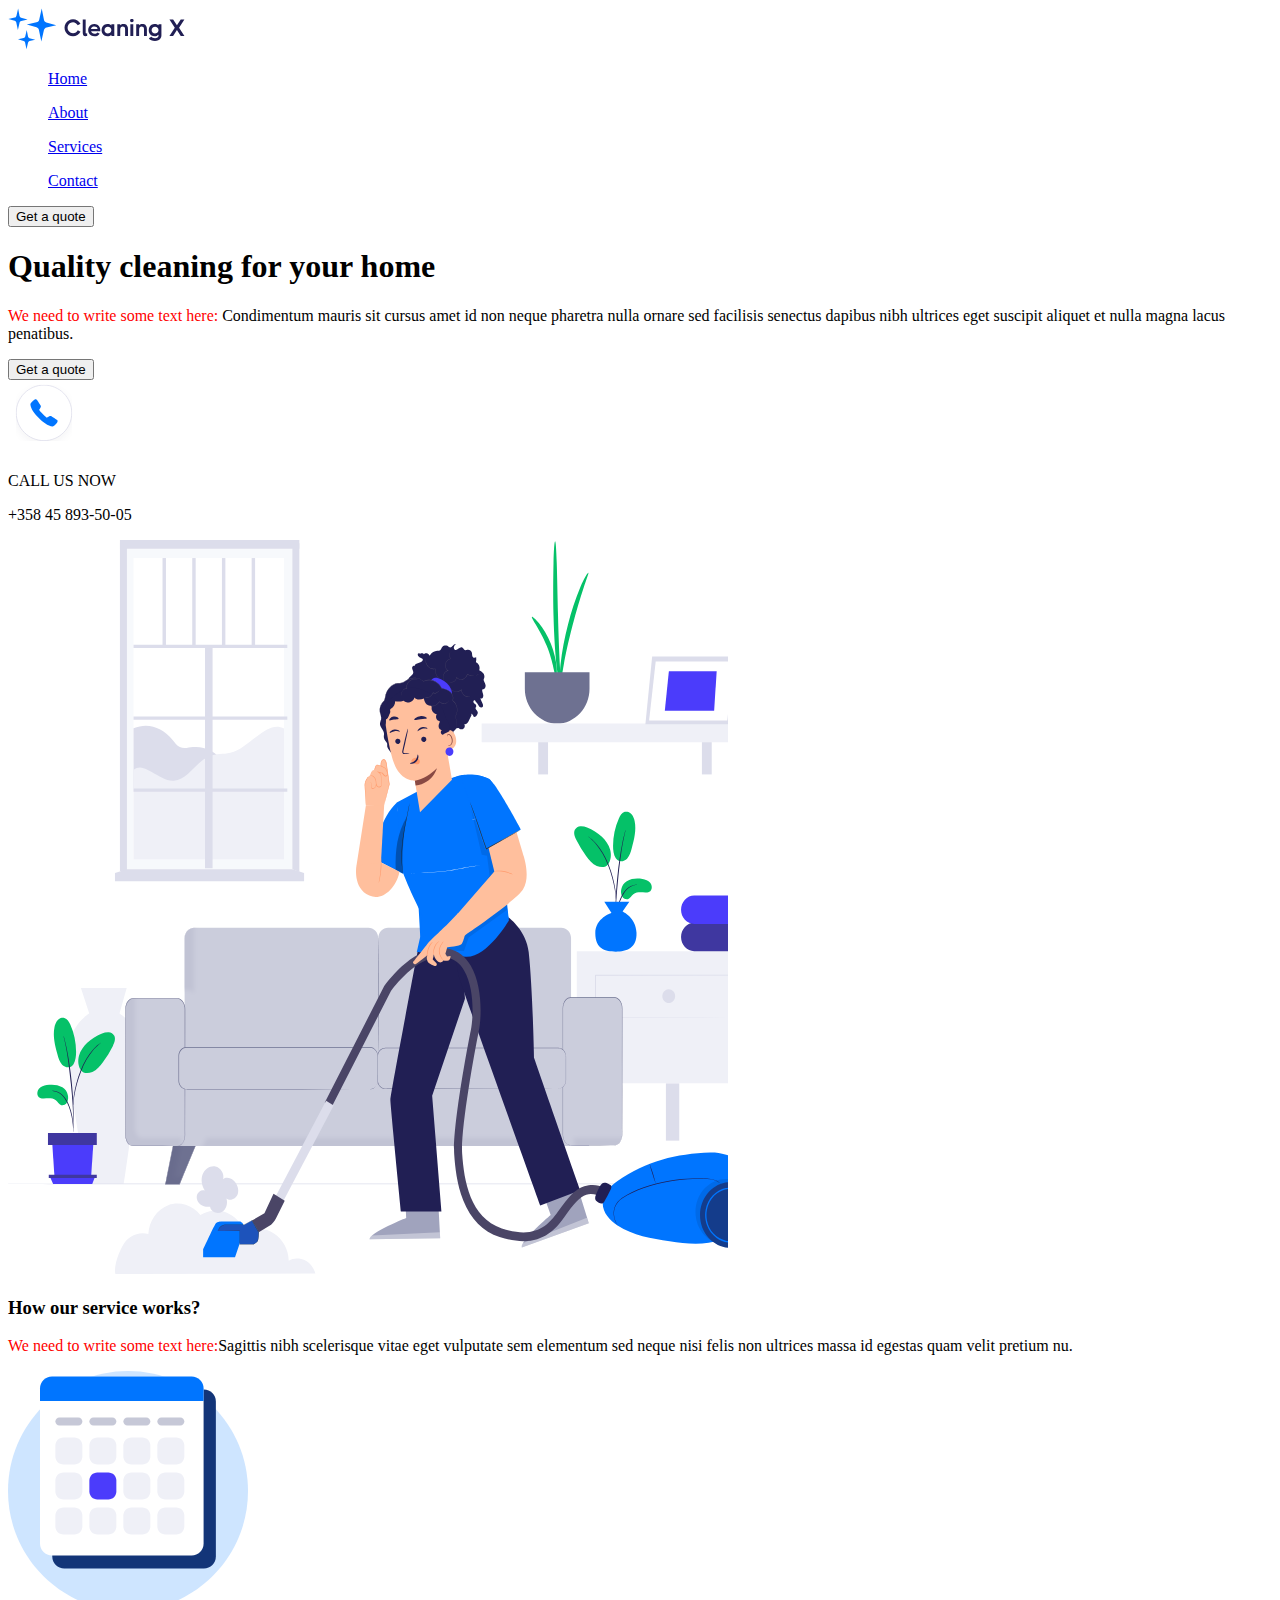
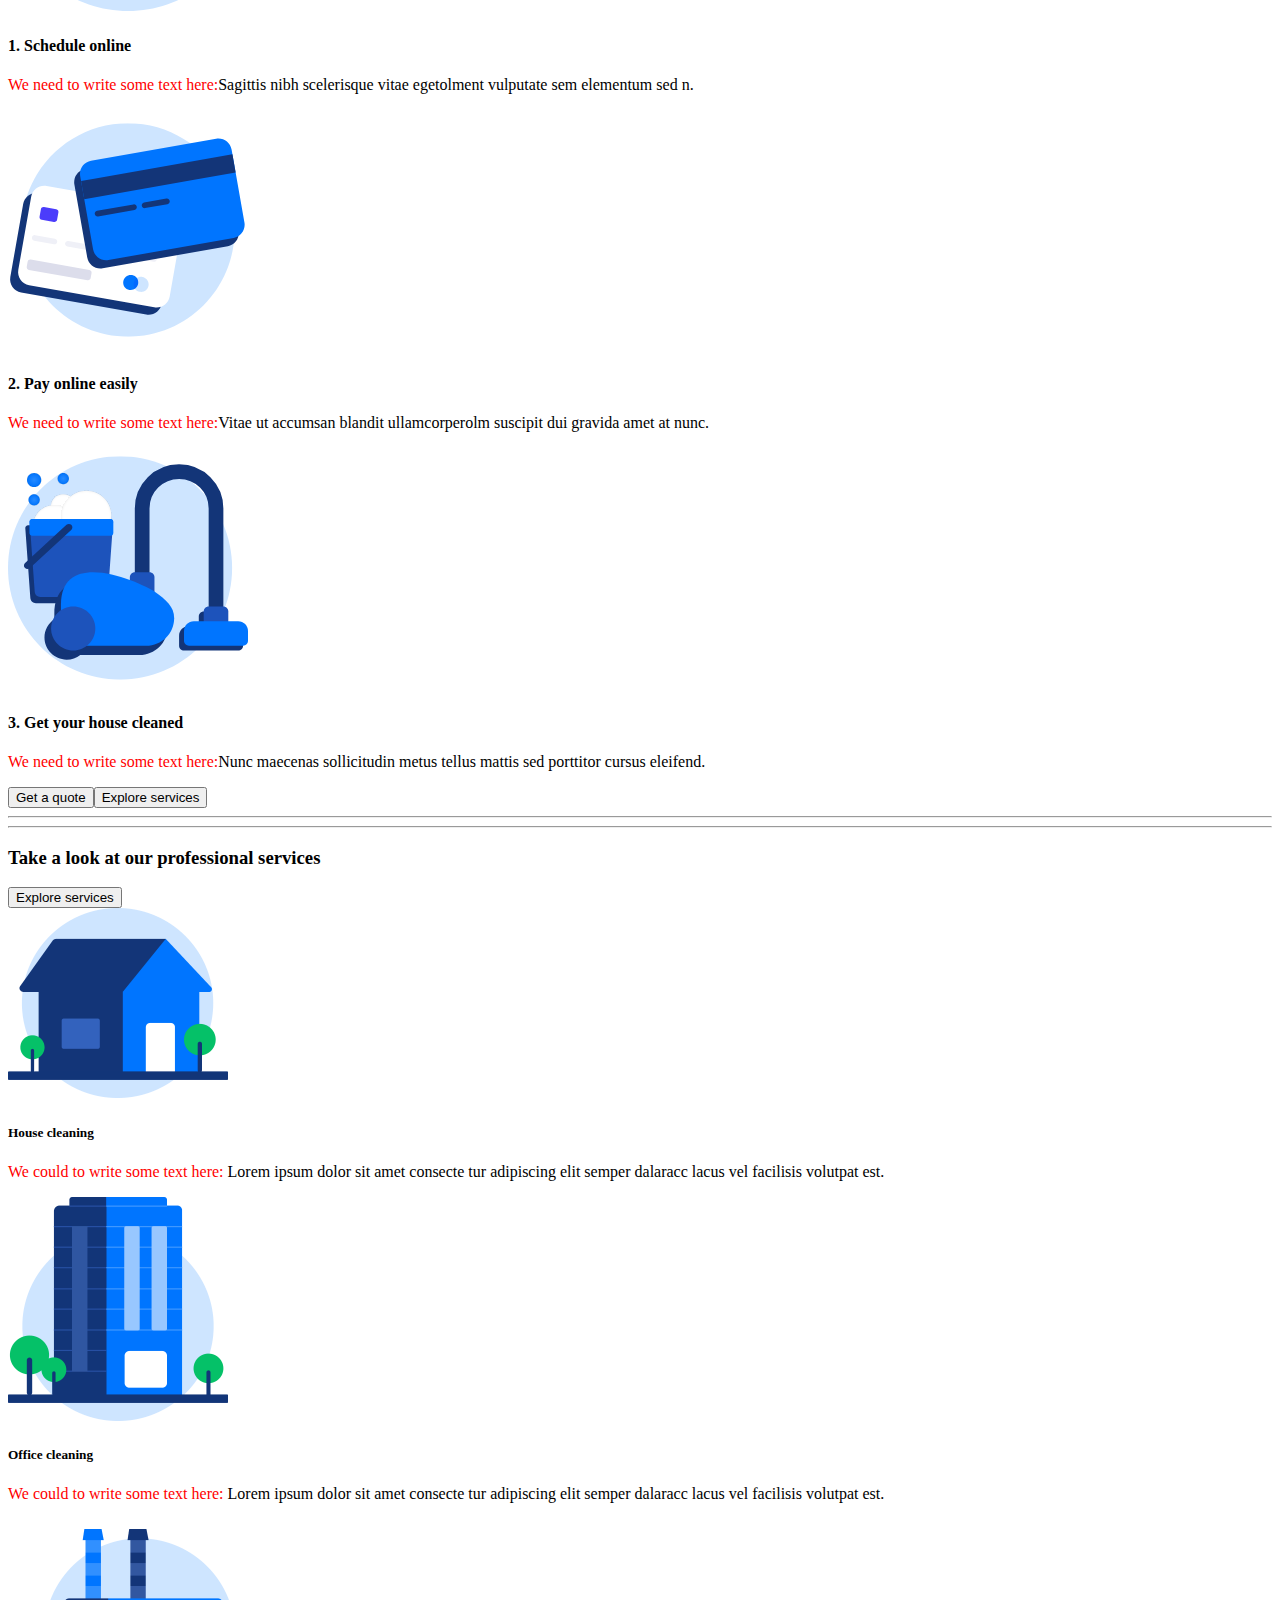
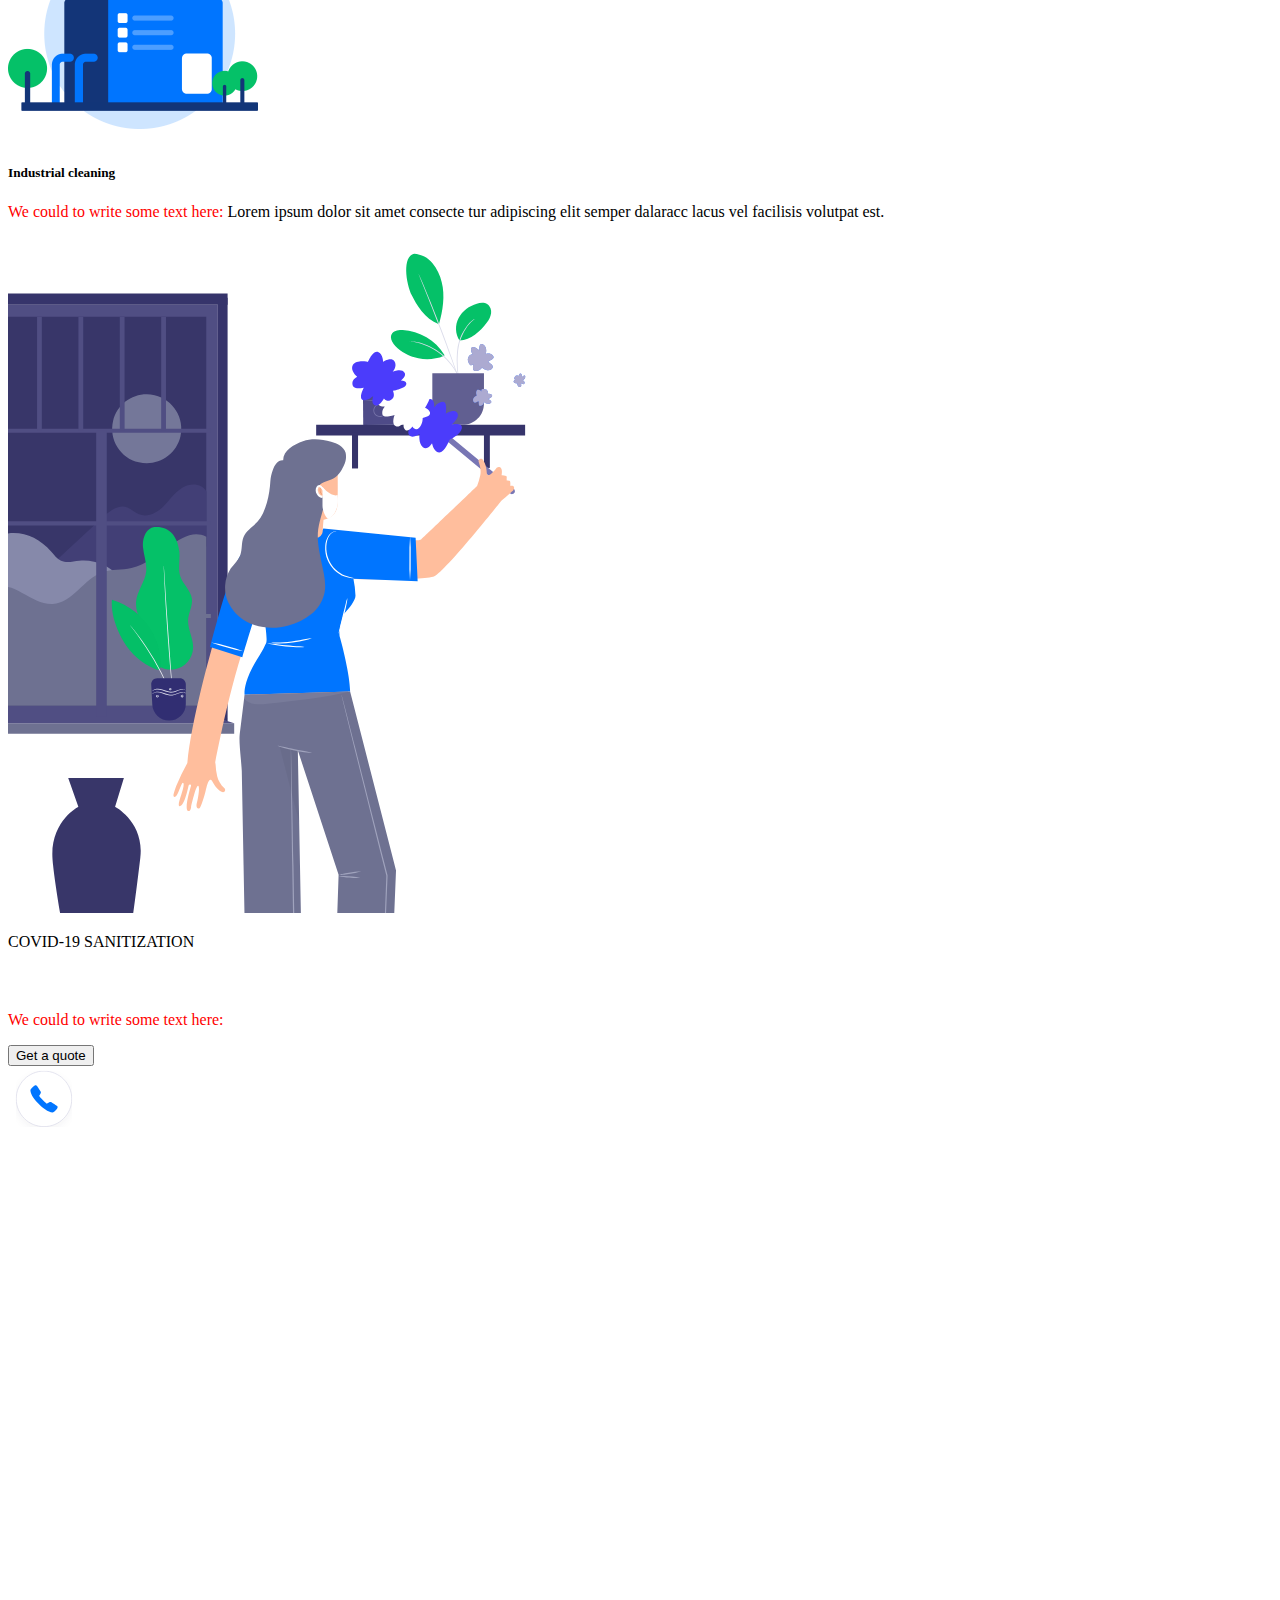
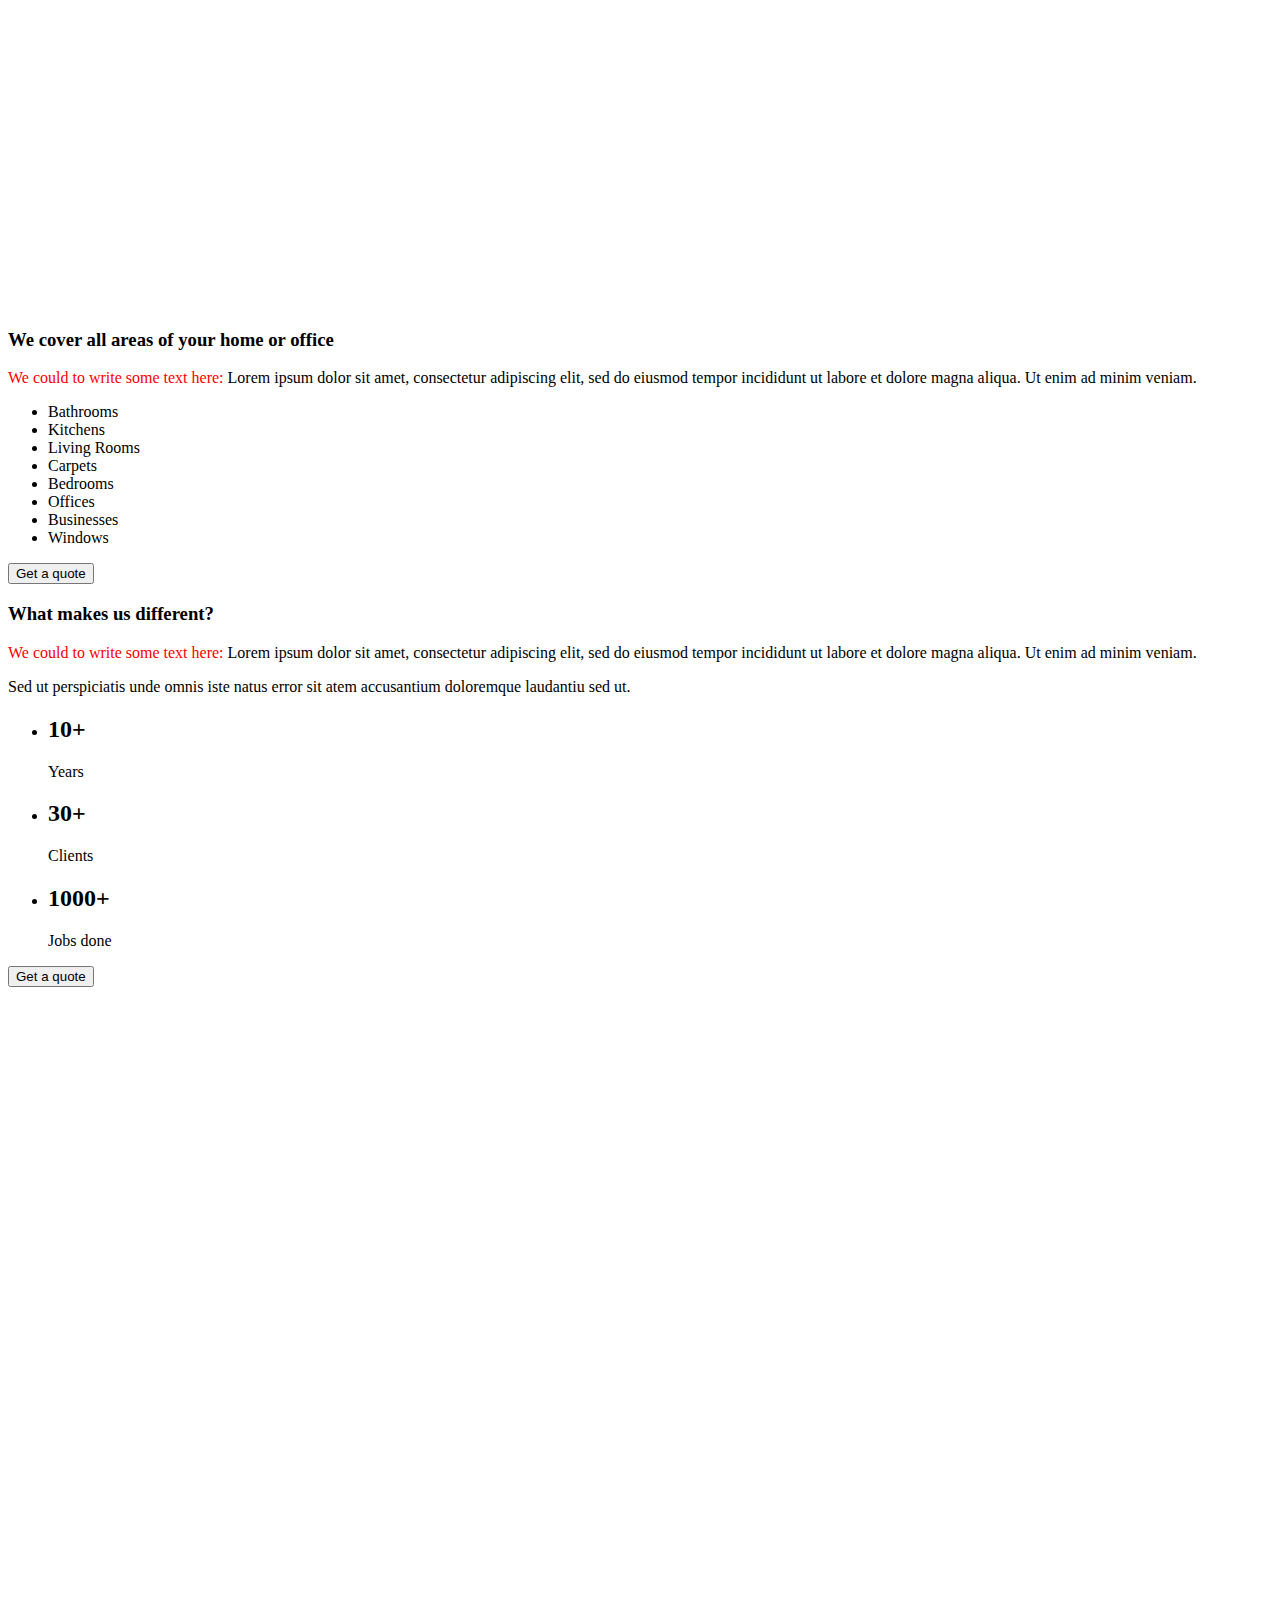
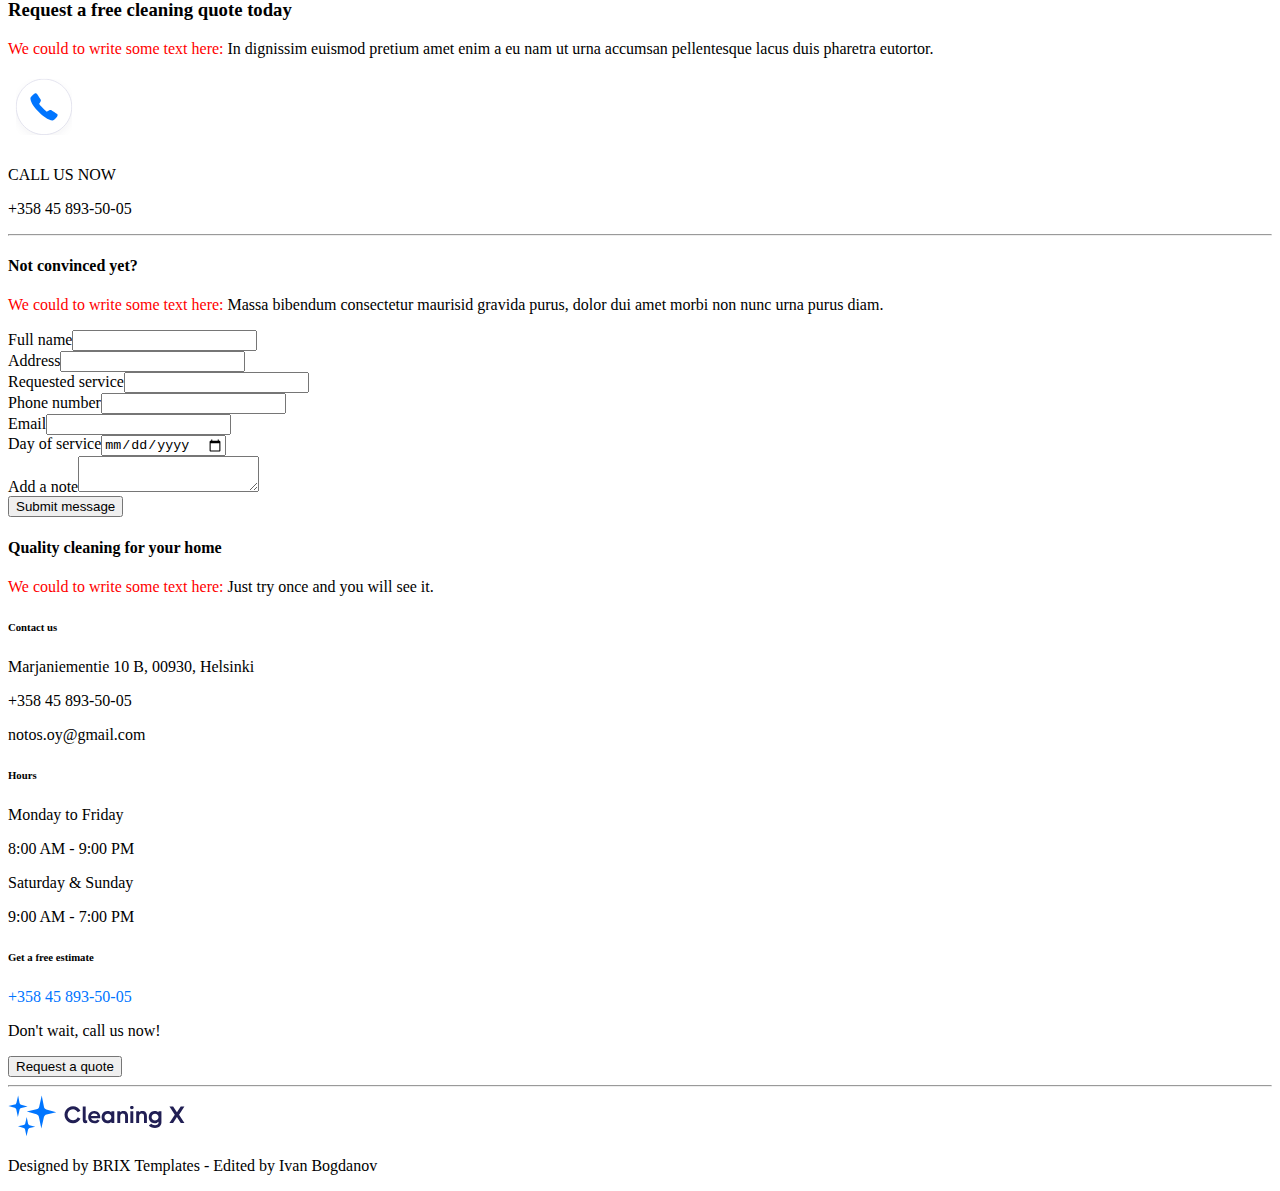
==== commit baa44f86: "deploy again 11" ====
--- a/index.html
+++ b/index.html
@@ -1 +1 @@
-<!DOCTYPE html><html lang="en"><head><meta charSet="utf-8"/><meta name="viewport" content="width=device-width, initial-scale=1"/><link rel="preload" as="image" href="./images/logo_company.svg" fetchPriority="high"/><link rel="preload" as="image" href="./images/big_cleaner_woman_top.svg" fetchPriority="high"/><link rel="preload" as="image" href="./images/big_cleaner_woman_center.svg" fetchPriority="high"/><link rel="stylesheet" href="/_next/static/css/743e80be1255fd5e.css" data-precedence="next"/><link rel="stylesheet" href="/_next/static/css/27b69b98fc65d406.css" data-precedence="next"/><link rel="preload" as="script" fetchPriority="low" href="/_next/static/chunks/webpack-2a8ba8ea42eeac8e.js"/><script src="/_next/static/chunks/fd9d1056-2692b1b743d57baf.js" async=""></script><script src="/_next/static/chunks/23-ad151ad3b47573fe.js" async=""></script><script src="/_next/static/chunks/main-app-6aaaed0be4969061.js" async=""></script><script src="/_next/static/chunks/648-5dd6c0ac152ef031.js" async=""></script><script src="/_next/static/chunks/app/page-db731353dceac1f4.js" async=""></script><title>Create Next App</title><meta name="description" content="Generated by create next app"/><link rel="icon" href="/favicon.ico" type="image/x-icon" sizes="16x16"/><script src="/_next/static/chunks/polyfills-78c92fac7aa8fdd8.js" noModule=""></script></head><body class="__className_792391"><header class="header"><img alt="logo" fetchPriority="high" width="178" height="42" decoding="async" data-nimg="1" style="color:transparent" src="./images/logo_company.svg"/><nav class="header__nav"><ul class="header__nav_item"><a href="#home_top">Home</a></ul><ul class="header__nav_item"><a href="#home_bottom">About</a></ul><ul class="header__nav_item"><a href="#services">Services</a></ul><ul class="header__nav_item"><a href="#contact">Contact</a></ul></nav><button class="button button_primary page_header__button__ZPOPx">Get a quote</button></header><main><section id="home_top"><div class="page_main__home_top__Q5zt2"><div class="page_main__home_frame__h9p_u"><h1 class="page_main__home_title__4qzmK">Quality cleaning for your home</h1><p class="text text_size_m page_main__home_text__c_IcT"><span style="color:red">We need to write some text here:</span> Condimentum mauris sit cursus amet id non neque pharetra nulla ornare sed facilisis senectus dapibus nibh ultrices eget suscipit aliquet et nulla magna lacus penatibus.</p><div class="page_main__home_call__1mJIs"><button class="button button_primary page_main__button__xWu_r">Get a quote</button><div class="page_call_us_now__O96pZ"><img alt="sp" loading="lazy" width="72" height="72" decoding="async" data-nimg="1" class="page_call_us_now__img__QoykN" style="color:transparent" src="./images/small_phone.svg"/><div class="page_call_us_now__frame__KzL0b"><p class="page_call_us_now__text__WMmrq">CALL US NOW</p><p class="page_call_us_now__number__fFDPh">+358 45 893-50-05</p></div></div></div></div><img alt="bcwt" fetchPriority="high" width="720" height="734" decoding="async" data-nimg="1" style="color:transparent" src="./images/big_cleaner_woman_top.svg"/></div></section><section class="main__section" id="home_bottom"><div class="page_main__home_bottom__ovuoe"><h3 class="page_main__home_bottom_title__q3sJL">How our service works?</h3><p class="text text_size_m page_main__home_bottom_text__l4Zpy"><span style="color:red">We need to write some text here:</span>Sagittis nibh scelerisque vitae eget vulputate sem elementum sed neque nisi felis non ultrices massa id egestas quam velit pretium nu.</p><div class="page_main__home_bottom_steps__FeQ_I"><div class="page_main__home_bottom_step__KL_hz"><img alt="ms" loading="lazy" width="240" height="240" decoding="async" data-nimg="1" style="color:transparent" src="./images/main_schedule.svg"/><h4 class="page_main__home_bottom_step_title__c2ylm">1. Schedule online</h4><p class="text text_size_m page_main__home_bottom_step_text__D6Ya1"><span style="color:red">We need to write some text here:</span>Sagittis nibh scelerisque vitae egetolment vulputate sem elementum sed n.</p></div><div class="page_main__home_bottom_step__KL_hz"><img alt="ms" loading="lazy" width="240" height="240" decoding="async" data-nimg="1" style="color:transparent" src="./images/main_paycards.svg"/><h4 class="page_main__home_bottom_step_title__c2ylm">2. Pay online easily</h4><p class="text text_size_m page_main__home_bottom_step_text__D6Ya1"><span style="color:red">We need to write some text here:</span>Vitae ut accumsan blandit ullamcorperolm suscipit dui gravida amet at nunc.</p></div><div class="page_main__home_bottom_step__KL_hz"><img alt="ms" loading="lazy" width="240" height="240" decoding="async" data-nimg="1" style="color:transparent" src="./images/main_vacuumcleaner.svg"/><h4 class="page_main__home_bottom_step_title__c2ylm">3. Get your house cleaned</h4><p class="text text_size_m page_main__home_bottom_step_text__D6Ya1"><span style="color:red">We need to write some text here:</span>Nunc maecenas sollicitudin metus tellus mattis sed porttitor cursus eleifend.</p></div></div><div class="page_main__home_bottom_buttons__njX8i"><button class="button button_primary page_main__button__xWu_r">Get a quote</button><button class="button button_secondary page_main__button__xWu_r">Explore services</button></div></div></section><hr class="main__hr"/><hr class="main__hr"/><section class="main__section" id="services"><div class="page_main__services_heading__uG8Cq"><h3 class="page_main__services_heading_title__KFZ02">Take a look at our professional services</h3><button class="button button_secondary page_main__button__xWu_r">Explore services</button></div><div class="page_main__services_cards__i9zXj"><div class="page_main__services_card__PlSc6"><img alt="mh" loading="lazy" width="220" height="190" decoding="async" data-nimg="1" style="color:transparent" src="./images/main_house.svg"/><h5 class="page_main__services_card_title___xrlT">House cleaning</h5><p class="text text_size_m page_main__services_card_text__E5WqK"><span style="color:red">We could to write some text here:</span> Lorem ipsum dolor sit amet consecte tur adipiscing elit semper dalaracc lacus vel facilisis volutpat est.</p></div><div class="page_main__services_card__PlSc6"><img alt="mo" loading="lazy" width="220" height="224" decoding="async" data-nimg="1" style="color:transparent" src="./images/main_office.svg"/><h5 class="page_main__services_card_title___xrlT">Office cleaning</h5><p class="text text_size_m page_main__services_card_text__E5WqK"><span style="color:red">We could to write some text here:</span> Lorem ipsum dolor sit amet consecte tur adipiscing elit semper dalaracc lacus vel facilisis volutpat est.</p></div><div class="page_main__services_card__PlSc6"><img alt="mi" loading="lazy" width="250" height="220" decoding="async" data-nimg="1" style="color:transparent" src="./images/main_industrial.svg"/><h5 class="page_main__services_card_title___xrlT">Industrial cleaning</h5><p class="text text_size_m page_main__services_card_text__E5WqK"><span style="color:red">We could to write some text here:</span> Lorem ipsum dolor sit amet consecte tur adipiscing elit semper dalaracc lacus vel facilisis volutpat est.</p></div></div><div class="page_main__services_covid__1BCv2"><img alt="bcwc" fetchPriority="high" width="518" height="676" decoding="async" data-nimg="1" style="color:transparent" src="./images/big_cleaner_woman_center.svg"/><div class="page_main__services_covid_content__pbECG"><p class="page_main__services_covid_title_mini__2hnvz">COVID-19 SANITIZATION</p><h3 class="page_main__services_covid_title__OOlBx" style="color:white">We follow guidelines to keep you safe from the COVID-19 virus</h3><p class="text text_size_m page_main__services_covid_text__UtkQq" style="color:white"><span style="color:red">We could to write some text here:</span> Lobortis mattis odio leo eget mauris met aliquet semper molestie sollicitudin congue massa mauris lectus.</p><div class="page_main__services_covid_call__8OKy_"><button class="button button_primary page_main__button__xWu_r">Get a quote</button><div class="page_call_us_now__O96pZ"><img alt="sp" loading="lazy" width="72" height="72" decoding="async" data-nimg="1" class="page_call_us_now__img__QoykN" style="color:transparent" src="./images/small_phone.svg"/><div class="page_call_us_now__frame__KzL0b"><p class="page_call_us_now__text__WMmrq" style="color:white">CALL US NOW</p><p class="page_call_us_now__number__fFDPh" style="color:white">+358 45 893-50-05</p></div></div></div></div></div><div class="page_main__services_description__QTx_K"><img alt="bh" loading="lazy" width="640" height="680" decoding="async" data-nimg="1" style="color:transparent" src="./images/big_house.svg"/><div class="page_main__services_description_content__gdbrb"><h3>We cover all areas of your home or office</h3><p class="text text_size_s page_main__services_description_text__HDJdJ"><span style="color:red">We could to write some text here:</span> Lorem ipsum dolor sit amet, consectetur adipiscing elit, sed do eiusmod tempor incididunt ut labore et dolore magna aliqua. Ut enim ad minim veniam.</p><div class="page_main__services_areas__Zcym2"><ul class="page_main__services_areas_list__caVR9"><li>Bathrooms</li><li>Kitchens</li><li>Living Rooms</li><li>Carpets</li><li>Bedrooms</li><li>Offices</li><li>Businesses</li><li>Windows</li></ul></div><button class="button button_primary page_main__button__xWu_r">Get a quote</button></div></div><div class="page_main__services_differencies__WBtPm"><div><h3 class="page_main__services_differencies_title__E7Ad_">What makes us different?</h3><p class="text text_size_s page_main__services_differencies_text__s1H1N"><span style="color:red">We could to write some text here:</span> Lorem ipsum dolor sit amet, consectetur adipiscing elit, sed do eiusmod tempor incididunt ut labore et dolore magna aliqua. Ut enim ad minim veniam.</p><p class="text text_size_s page_main__services_differencies_text__s1H1N">Sed ut perspiciatis unde omnis iste natus error sit atem accusantium doloremque laudantiu sed ut.</p><ul class="page_main__services_differencies_pluses__JEAUE"><li><h2>10<span class="span_color_blue">+</span></h2><p class="page_p__differencies_pluses__JRc4G">Years</p></li><li><h2>30<span class="span_color_blue">+</span></h2><p class="page_p__differencies_pluses__JRc4G">Clients</p></li><li><h2>1000<span class="span_color_blue">+</span></h2><p class="page_p__differencies_pluses__JRc4G">Jobs done</p></li></ul><button class="button button_primary page_main__button__xWu_r">Get a quote</button></div><img alt="bcm" loading="lazy" width="686" height="589" decoding="async" data-nimg="1" style="color:transparent" src="./images/big_cleaner_man.svg"/></div></section><section class="main__section container page_main__section_contact__eWGjC" id="contact"><div class="page_main__contact_content__Pk2gq"><h3>Request a free cleaning quote today</h3><p class="text text_size_m page_main__contact_text__3Xsb9"><span style="color:red">We could to write some text here:</span> In dignissim euismod pretium amet enim a eu nam ut urna accumsan pellentesque lacus duis pharetra eutortor.</p><div class="page_call_us_now__O96pZ" style="margin-left:0"><img alt="sp" loading="lazy" width="72" height="72" decoding="async" data-nimg="1" class="page_call_us_now__img__QoykN" style="color:transparent" src="./images/small_phone.svg"/><div class="page_call_us_now__frame__KzL0b"><p class="page_call_us_now__text__WMmrq">CALL US NOW</p><p class="page_call_us_now__number__fFDPh">+358 45 893-50-05</p></div></div><hr class="page_contact__hr__trPY7"/><h4>Not convinced yet?</h4><p class="text text_size_m page_main__contact_text__3Xsb9"><span style="color:red">We could to write some text here:</span> Massa bibendum consectetur maurisid gravida purus, dolor dui amet morbi non nunc urna purus diam.</p></div><form class="page_orderForm__9hYuK" action="/"><div class="page_orderForm__group__ebkBL"><label for="name" class="page_orderForm__label__fRnYK">Full name</label><input type="text" id="name" class="page_orderForm__input__8h6de" name="name"/></div><div class="page_orderForm__group__ebkBL"><label for="address" class="page_orderForm__label__fRnYK">Address</label><input type="text" id="address" class="page_orderForm__input__8h6de" name="address"/></div><div class="page_orderForm__group__ebkBL"><label for="service" class="page_orderForm__label__fRnYK">Requested service</label><input type="text" id="service" class="page_orderForm__input__8h6de" name="service"/></div><div class="page_orderForm__group__ebkBL"><label for="phone" class="page_orderForm__label__fRnYK">Phone number</label><input type="tel" id="phone" class="page_orderForm__input__8h6de" name="phone"/></div><div class="page_orderForm__group__ebkBL"><label for="email" class="page_orderForm__label__fRnYK">Email</label><input type="email" id="email" class="page_orderForm__input__8h6de" name="email"/></div><div class="page_orderForm__group__ebkBL"><label for="date" class="page_orderForm__label__fRnYK">Day of service</label><input type="date" id="date" class="page_orderForm__input__8h6de" name="date"/></div><div class="page_orderForm__group__ebkBL page_orderForm__textarea__OefkD"><label for="note" class="page_orderForm__label__fRnYK">Add a note</label><textarea name="note" id="note" maxLength="200" class="page_orderForm__input__8h6de page_orderForm__textarea__OefkD"></textarea></div><button type="submit" class="button button_primary page_main__button__xWu_r">Submit message</button></form></section></main><footer class="footer"><div class="container page_footer__container__vg1X_ page_footer__container_top__7PVuy"><div class="page_container__block__mVK7v"><h4 class="page_container__block__title__aJNFJ">Quality cleaning for your home</h4><p class="text text_size_s"><span style="color:red">We could to write some text here:</span> Just try once and you will see it.</p></div><div class="page_container__block__mVK7v"><h6 class="page_container__block__title__aJNFJ">Contact us</h6><p class="text text_size_s">Marjaniementie 10 B, 00930, Helsinki</p><p class="text text_size_s">+358 45 893-50-05</p><p class="text text_size_s">notos.oy@gmail.com</p></div><div class="page_container__block__mVK7v"><h6 class="page_container__block__title__aJNFJ">Hours</h6><p class="page_container__block_adtitle__U7Uyu">Monday to Friday</p><p class="text text_size_s">8:00 AM - 9:00 PM</p><p class="page_container__block_adtitle__U7Uyu">Saturday &amp; Sunday</p><p class="text text_size_s">9:00 AM - 7:00 PM</p></div><div class="page_container__block__mVK7v"><h6 class="page_container__block__title__aJNFJ">Get a free estimate</h6><p class="page_call_us_now__number__fFDPh" style="color:#0075FF">+358 45 893-50-05</p><p class="text text_size_s page_container__block_text__wRfRQ">Don&#x27;t wait, call us now!</p><button class="button button_primary page_main__button__xWu_r">Request a quote</button></div></div><hr class="main__hr"/><div class="container page_footer__container__vg1X_ page_footer__container_bottom__WT6c4"><img alt="logo" fetchPriority="high" width="178" height="42" decoding="async" data-nimg="1" style="color:transparent" src="./images/logo_company.svg"/><p class="text text_size_s text_marging_left">Designed by <span class="span_color_blue">BRIX Templates</span> - Edited by <span class="span_color_blue">Ivan Bogdanov</span></p></div></footer><script src="/_next/static/chunks/webpack-2a8ba8ea42eeac8e.js" async=""></script><script>(self.__next_f=self.__next_f||[]).push([0]);self.__next_f.push([2,null])</script><script>self.__next_f.push([1,"1:HL[\"/_next/static/css/743e80be1255fd5e.css\",\"style\"]\n2:HL[\"/_next/static/css/27b69b98fc65d406.css\",\"style\"]\n"])</script><script>self.__next_f.push([1,"3:I[5751,[],\"\"]\n5:I[6513,[],\"ClientPageRoot\"]\n6:I[8212,[\"648\",\"static/chunks/648-5dd6c0ac152ef031.js\",\"931\",\"static/chunks/app/page-db731353dceac1f4.js\"],\"default\"]\n7:I[9275,[],\"\"]\n8:I[1343,[],\"\"]\na:I[6130,[],\"\"]\nb:[]\n"])</script><script>self.__next_f.push([1,"0:[[[\"$\",\"link\",\"0\",{\"rel\":\"stylesheet\",\"href\":\"/_next/static/css/743e80be1255fd5e.css\",\"precedence\":\"next\",\"crossOrigin\":\"$undefined\"}]],[\"$\",\"$L3\",null,{\"buildId\":\"VPl30yVxusWFN38pxx_8C\",\"assetPrefix\":\"\",\"initialCanonicalUrl\":\"/\",\"initialTree\":[\"\",{\"children\":[\"__PAGE__\",{}]},\"$undefined\",\"$undefined\",true],\"initialSeedData\":[\"\",{\"children\":[\"__PAGE__\",{},[[\"$L4\",[\"$\",\"$L5\",null,{\"props\":{\"params\":{},\"searchParams\":{}},\"Component\":\"$6\"}]],null],null]},[[\"$\",\"html\",null,{\"lang\":\"en\",\"children\":[\"$\",\"body\",null,{\"className\":\"__className_792391\",\"children\":[\"$\",\"$L7\",null,{\"parallelRouterKey\":\"children\",\"segmentPath\":[\"children\"],\"error\":\"$undefined\",\"errorStyles\":\"$undefined\",\"errorScripts\":\"$undefined\",\"template\":[\"$\",\"$L8\",null,{}],\"templateStyles\":\"$undefined\",\"templateScripts\":\"$undefined\",\"notFound\":[[\"$\",\"title\",null,{\"children\":\"404: This page could not be found.\"}],[\"$\",\"div\",null,{\"style\":{\"fontFamily\":\"system-ui,\\\"Segoe UI\\\",Roboto,Helvetica,Arial,sans-serif,\\\"Apple Color Emoji\\\",\\\"Segoe UI Emoji\\\"\",\"height\":\"100vh\",\"textAlign\":\"center\",\"display\":\"flex\",\"flexDirection\":\"column\",\"alignItems\":\"center\",\"justifyContent\":\"center\"},\"children\":[\"$\",\"div\",null,{\"children\":[[\"$\",\"style\",null,{\"dangerouslySetInnerHTML\":{\"__html\":\"body{color:#000;background:#fff;margin:0}.next-error-h1{border-right:1px solid rgba(0,0,0,.3)}@media (prefers-color-scheme:dark){body{color:#fff;background:#000}.next-error-h1{border-right:1px solid rgba(255,255,255,.3)}}\"}}],[\"$\",\"h1\",null,{\"className\":\"next-error-h1\",\"style\":{\"display\":\"inline-block\",\"margin\":\"0 20px 0 0\",\"padding\":\"0 23px 0 0\",\"fontSize\":24,\"fontWeight\":500,\"verticalAlign\":\"top\",\"lineHeight\":\"49px\"},\"children\":\"404\"}],[\"$\",\"div\",null,{\"style\":{\"display\":\"inline-block\"},\"children\":[\"$\",\"h2\",null,{\"style\":{\"fontSize\":14,\"fontWeight\":400,\"lineHeight\":\"49px\",\"margin\":0},\"children\":\"This page could not be found.\"}]}]]}]}]],\"notFoundStyles\":[],\"styles\":[[\"$\",\"link\",\"0\",{\"rel\":\"stylesheet\",\"href\":\"/_next/static/css/27b69b98fc65d406.css\",\"precedence\":\"next\",\"crossOrigin\":\"$undefined\"}]]}]}]}],null],null],\"couldBeIntercepted\":false,\"initialHead\":[false,\"$L9\"],\"globalErrorComponent\":\"$a\",\"missingSlots\":\"$Wb\"}]]\n"])</script><script>self.__next_f.push([1,"9:[[\"$\",\"meta\",\"0\",{\"name\":\"viewport\",\"content\":\"width=device-width, initial-scale=1\"}],[\"$\",\"meta\",\"1\",{\"charSet\":\"utf-8\"}],[\"$\",\"title\",\"2\",{\"children\":\"Create Next App\"}],[\"$\",\"meta\",\"3\",{\"name\":\"description\",\"content\":\"Generated by create next app\"}],[\"$\",\"link\",\"4\",{\"rel\":\"icon\",\"href\":\"/favicon.ico\",\"type\":\"image/x-icon\",\"sizes\":\"16x16\"}]]\n4:null\n"])</script></body></html>+<!DOCTYPE html><html lang="en"><head><meta charSet="utf-8"/><meta name="viewport" content="width=device-width, initial-scale=1"/><link rel="preload" as="image" href="./images/logo_company.svg" fetchPriority="high"/><link rel="preload" as="image" href="./images/big_cleaner_woman_top.svg" fetchPriority="high"/><link rel="preload" as="image" href="./images/big_cleaner_woman_center.svg" fetchPriority="high"/><link rel="stylesheet" href="/cleaning/_next/static/css/cbe4bb62f0f595ce.css" data-precedence="next"/><link rel="stylesheet" href="/cleaning/_next/static/css/27b69b98fc65d406.css" data-precedence="next"/><link rel="preload" as="script" fetchPriority="low" href="/cleaning/_next/static/chunks/webpack-e4d868a0d5365069.js"/><script src="/cleaning/_next/static/chunks/fd9d1056-2692b1b743d57baf.js" async=""></script><script src="/cleaning/_next/static/chunks/23-c2d5db4299a57f5e.js" async=""></script><script src="/cleaning/_next/static/chunks/main-app-6aaaed0be4969061.js" async=""></script><script src="/cleaning/_next/static/chunks/648-7c9c053792664155.js" async=""></script><script src="/cleaning/_next/static/chunks/app/page-db731353dceac1f4.js" async=""></script><title>Create Next App</title><meta name="description" content="Generated by create next app"/><link rel="icon" href="/cleaning/favicon.ico" type="image/x-icon" sizes="16x16"/><script src="/cleaning/_next/static/chunks/polyfills-78c92fac7aa8fdd8.js" noModule=""></script></head><body class="__className_eec4e8"><header class="header"><img alt="logo" fetchPriority="high" width="178" height="42" decoding="async" data-nimg="1" style="color:transparent" src="./images/logo_company.svg"/><nav class="header__nav"><ul class="header__nav_item"><a href="#home_top">Home</a></ul><ul class="header__nav_item"><a href="#home_bottom">About</a></ul><ul class="header__nav_item"><a href="#services">Services</a></ul><ul class="header__nav_item"><a href="#contact">Contact</a></ul></nav><button class="button button_primary page_header__button__ZPOPx">Get a quote</button></header><main><section id="home_top"><div class="page_main__home_top__Q5zt2"><div class="page_main__home_frame__h9p_u"><h1 class="page_main__home_title__4qzmK">Quality cleaning for your home</h1><p class="text text_size_m page_main__home_text__c_IcT"><span style="color:red">We need to write some text here:</span> Condimentum mauris sit cursus amet id non neque pharetra nulla ornare sed facilisis senectus dapibus nibh ultrices eget suscipit aliquet et nulla magna lacus penatibus.</p><div class="page_main__home_call__1mJIs"><button class="button button_primary page_main__button__xWu_r">Get a quote</button><div class="page_call_us_now__O96pZ"><img alt="sp" loading="lazy" width="72" height="72" decoding="async" data-nimg="1" class="page_call_us_now__img__QoykN" style="color:transparent" src="./images/small_phone.svg"/><div class="page_call_us_now__frame__KzL0b"><p class="page_call_us_now__text__WMmrq">CALL US NOW</p><p class="page_call_us_now__number__fFDPh">+358 45 893-50-05</p></div></div></div></div><img alt="bcwt" fetchPriority="high" width="720" height="734" decoding="async" data-nimg="1" style="color:transparent" src="./images/big_cleaner_woman_top.svg"/></div></section><section class="main__section" id="home_bottom"><div class="page_main__home_bottom__ovuoe"><h3 class="page_main__home_bottom_title__q3sJL">How our service works?</h3><p class="text text_size_m page_main__home_bottom_text__l4Zpy"><span style="color:red">We need to write some text here:</span>Sagittis nibh scelerisque vitae eget vulputate sem elementum sed neque nisi felis non ultrices massa id egestas quam velit pretium nu.</p><div class="page_main__home_bottom_steps__FeQ_I"><div class="page_main__home_bottom_step__KL_hz"><img alt="ms" loading="lazy" width="240" height="240" decoding="async" data-nimg="1" style="color:transparent" src="./images/main_schedule.svg"/><h4 class="page_main__home_bottom_step_title__c2ylm">1. Schedule online</h4><p class="text text_size_m page_main__home_bottom_step_text__D6Ya1"><span style="color:red">We need to write some text here:</span>Sagittis nibh scelerisque vitae egetolment vulputate sem elementum sed n.</p></div><div class="page_main__home_bottom_step__KL_hz"><img alt="ms" loading="lazy" width="240" height="240" decoding="async" data-nimg="1" style="color:transparent" src="./images/main_paycards.svg"/><h4 class="page_main__home_bottom_step_title__c2ylm">2. Pay online easily</h4><p class="text text_size_m page_main__home_bottom_step_text__D6Ya1"><span style="color:red">We need to write some text here:</span>Vitae ut accumsan blandit ullamcorperolm suscipit dui gravida amet at nunc.</p></div><div class="page_main__home_bottom_step__KL_hz"><img alt="ms" loading="lazy" width="240" height="240" decoding="async" data-nimg="1" style="color:transparent" src="./images/main_vacuumcleaner.svg"/><h4 class="page_main__home_bottom_step_title__c2ylm">3. Get your house cleaned</h4><p class="text text_size_m page_main__home_bottom_step_text__D6Ya1"><span style="color:red">We need to write some text here:</span>Nunc maecenas sollicitudin metus tellus mattis sed porttitor cursus eleifend.</p></div></div><div class="page_main__home_bottom_buttons__njX8i"><button class="button button_primary page_main__button__xWu_r">Get a quote</button><button class="button button_secondary page_main__button__xWu_r">Explore services</button></div></div></section><hr class="main__hr"/><hr class="main__hr"/><section class="main__section" id="services"><div class="page_main__services_heading__uG8Cq"><h3 class="page_main__services_heading_title__KFZ02">Take a look at our professional services</h3><button class="button button_secondary page_main__button__xWu_r">Explore services</button></div><div class="page_main__services_cards__i9zXj"><div class="page_main__services_card__PlSc6"><img alt="mh" loading="lazy" width="220" height="190" decoding="async" data-nimg="1" style="color:transparent" src="./images/main_house.svg"/><h5 class="page_main__services_card_title___xrlT">House cleaning</h5><p class="text text_size_m page_main__services_card_text__E5WqK"><span style="color:red">We could to write some text here:</span> Lorem ipsum dolor sit amet consecte tur adipiscing elit semper dalaracc lacus vel facilisis volutpat est.</p></div><div class="page_main__services_card__PlSc6"><img alt="mo" loading="lazy" width="220" height="224" decoding="async" data-nimg="1" style="color:transparent" src="./images/main_office.svg"/><h5 class="page_main__services_card_title___xrlT">Office cleaning</h5><p class="text text_size_m page_main__services_card_text__E5WqK"><span style="color:red">We could to write some text here:</span> Lorem ipsum dolor sit amet consecte tur adipiscing elit semper dalaracc lacus vel facilisis volutpat est.</p></div><div class="page_main__services_card__PlSc6"><img alt="mi" loading="lazy" width="250" height="220" decoding="async" data-nimg="1" style="color:transparent" src="./images/main_industrial.svg"/><h5 class="page_main__services_card_title___xrlT">Industrial cleaning</h5><p class="text text_size_m page_main__services_card_text__E5WqK"><span style="color:red">We could to write some text here:</span> Lorem ipsum dolor sit amet consecte tur adipiscing elit semper dalaracc lacus vel facilisis volutpat est.</p></div></div><div class="page_main__services_covid__1BCv2"><img alt="bcwc" fetchPriority="high" width="518" height="676" decoding="async" data-nimg="1" style="color:transparent" src="./images/big_cleaner_woman_center.svg"/><div class="page_main__services_covid_content__pbECG"><p class="page_main__services_covid_title_mini__2hnvz">COVID-19 SANITIZATION</p><h3 class="page_main__services_covid_title__OOlBx" style="color:white">We follow guidelines to keep you safe from the COVID-19 virus</h3><p class="text text_size_m page_main__services_covid_text__UtkQq" style="color:white"><span style="color:red">We could to write some text here:</span> Lobortis mattis odio leo eget mauris met aliquet semper molestie sollicitudin congue massa mauris lectus.</p><div class="page_main__services_covid_call__8OKy_"><button class="button button_primary page_main__button__xWu_r">Get a quote</button><div class="page_call_us_now__O96pZ"><img alt="sp" loading="lazy" width="72" height="72" decoding="async" data-nimg="1" class="page_call_us_now__img__QoykN" style="color:transparent" src="./images/small_phone.svg"/><div class="page_call_us_now__frame__KzL0b"><p class="page_call_us_now__text__WMmrq" style="color:white">CALL US NOW</p><p class="page_call_us_now__number__fFDPh" style="color:white">+358 45 893-50-05</p></div></div></div></div></div><div class="page_main__services_description__QTx_K"><img alt="bh" loading="lazy" width="640" height="680" decoding="async" data-nimg="1" style="color:transparent" src="./images/big_house.svg"/><div class="page_main__services_description_content__gdbrb"><h3>We cover all areas of your home or office</h3><p class="text text_size_s page_main__services_description_text__HDJdJ"><span style="color:red">We could to write some text here:</span> Lorem ipsum dolor sit amet, consectetur adipiscing elit, sed do eiusmod tempor incididunt ut labore et dolore magna aliqua. Ut enim ad minim veniam.</p><div class="page_main__services_areas__Zcym2"><ul class="page_main__services_areas_list__caVR9"><li>Bathrooms</li><li>Kitchens</li><li>Living Rooms</li><li>Carpets</li><li>Bedrooms</li><li>Offices</li><li>Businesses</li><li>Windows</li></ul></div><button class="button button_primary page_main__button__xWu_r">Get a quote</button></div></div><div class="page_main__services_differencies__WBtPm"><div><h3 class="page_main__services_differencies_title__E7Ad_">What makes us different?</h3><p class="text text_size_s page_main__services_differencies_text__s1H1N"><span style="color:red">We could to write some text here:</span> Lorem ipsum dolor sit amet, consectetur adipiscing elit, sed do eiusmod tempor incididunt ut labore et dolore magna aliqua. Ut enim ad minim veniam.</p><p class="text text_size_s page_main__services_differencies_text__s1H1N">Sed ut perspiciatis unde omnis iste natus error sit atem accusantium doloremque laudantiu sed ut.</p><ul class="page_main__services_differencies_pluses__JEAUE"><li><h2>10<span class="span_color_blue">+</span></h2><p class="page_p__differencies_pluses__JRc4G">Years</p></li><li><h2>30<span class="span_color_blue">+</span></h2><p class="page_p__differencies_pluses__JRc4G">Clients</p></li><li><h2>1000<span class="span_color_blue">+</span></h2><p class="page_p__differencies_pluses__JRc4G">Jobs done</p></li></ul><button class="button button_primary page_main__button__xWu_r">Get a quote</button></div><img alt="bcm" loading="lazy" width="686" height="589" decoding="async" data-nimg="1" style="color:transparent" src="./images/big_cleaner_man.svg"/></div></section><section class="main__section container page_main__section_contact__eWGjC" id="contact"><div class="page_main__contact_content__Pk2gq"><h3>Request a free cleaning quote today</h3><p class="text text_size_m page_main__contact_text__3Xsb9"><span style="color:red">We could to write some text here:</span> In dignissim euismod pretium amet enim a eu nam ut urna accumsan pellentesque lacus duis pharetra eutortor.</p><div class="page_call_us_now__O96pZ" style="margin-left:0"><img alt="sp" loading="lazy" width="72" height="72" decoding="async" data-nimg="1" class="page_call_us_now__img__QoykN" style="color:transparent" src="./images/small_phone.svg"/><div class="page_call_us_now__frame__KzL0b"><p class="page_call_us_now__text__WMmrq">CALL US NOW</p><p class="page_call_us_now__number__fFDPh">+358 45 893-50-05</p></div></div><hr class="page_contact__hr__trPY7"/><h4>Not convinced yet?</h4><p class="text text_size_m page_main__contact_text__3Xsb9"><span style="color:red">We could to write some text here:</span> Massa bibendum consectetur maurisid gravida purus, dolor dui amet morbi non nunc urna purus diam.</p></div><form class="page_orderForm__9hYuK" action="/"><div class="page_orderForm__group__ebkBL"><label for="name" class="page_orderForm__label__fRnYK">Full name</label><input type="text" id="name" class="page_orderForm__input__8h6de" name="name"/></div><div class="page_orderForm__group__ebkBL"><label for="address" class="page_orderForm__label__fRnYK">Address</label><input type="text" id="address" class="page_orderForm__input__8h6de" name="address"/></div><div class="page_orderForm__group__ebkBL"><label for="service" class="page_orderForm__label__fRnYK">Requested service</label><input type="text" id="service" class="page_orderForm__input__8h6de" name="service"/></div><div class="page_orderForm__group__ebkBL"><label for="phone" class="page_orderForm__label__fRnYK">Phone number</label><input type="tel" id="phone" class="page_orderForm__input__8h6de" name="phone"/></div><div class="page_orderForm__group__ebkBL"><label for="email" class="page_orderForm__label__fRnYK">Email</label><input type="email" id="email" class="page_orderForm__input__8h6de" name="email"/></div><div class="page_orderForm__group__ebkBL"><label for="date" class="page_orderForm__label__fRnYK">Day of service</label><input type="date" id="date" class="page_orderForm__input__8h6de" name="date"/></div><div class="page_orderForm__group__ebkBL page_orderForm__textarea__OefkD"><label for="note" class="page_orderForm__label__fRnYK">Add a note</label><textarea name="note" id="note" maxLength="200" class="page_orderForm__input__8h6de page_orderForm__textarea__OefkD"></textarea></div><button type="submit" class="button button_primary page_main__button__xWu_r">Submit message</button></form></section></main><footer class="footer"><div class="container page_footer__container__vg1X_ page_footer__container_top__7PVuy"><div class="page_container__block__mVK7v"><h4 class="page_container__block__title__aJNFJ">Quality cleaning for your home</h4><p class="text text_size_s"><span style="color:red">We could to write some text here:</span> Just try once and you will see it.</p></div><div class="page_container__block__mVK7v"><h6 class="page_container__block__title__aJNFJ">Contact us</h6><p class="text text_size_s">Marjaniementie 10 B, 00930, Helsinki</p><p class="text text_size_s">+358 45 893-50-05</p><p class="text text_size_s">notos.oy@gmail.com</p></div><div class="page_container__block__mVK7v"><h6 class="page_container__block__title__aJNFJ">Hours</h6><p class="page_container__block_adtitle__U7Uyu">Monday to Friday</p><p class="text text_size_s">8:00 AM - 9:00 PM</p><p class="page_container__block_adtitle__U7Uyu">Saturday &amp; Sunday</p><p class="text text_size_s">9:00 AM - 7:00 PM</p></div><div class="page_container__block__mVK7v"><h6 class="page_container__block__title__aJNFJ">Get a free estimate</h6><p class="page_call_us_now__number__fFDPh" style="color:#0075FF">+358 45 893-50-05</p><p class="text text_size_s page_container__block_text__wRfRQ">Don&#x27;t wait, call us now!</p><button class="button button_primary page_main__button__xWu_r">Request a quote</button></div></div><hr class="main__hr"/><div class="container page_footer__container__vg1X_ page_footer__container_bottom__WT6c4"><img alt="logo" fetchPriority="high" width="178" height="42" decoding="async" data-nimg="1" style="color:transparent" src="./images/logo_company.svg"/><p class="text text_size_s text_marging_left">Designed by <span class="span_color_blue">BRIX Templates</span> - Edited by <span class="span_color_blue">Ivan Bogdanov</span></p></div></footer><script src="/cleaning/_next/static/chunks/webpack-e4d868a0d5365069.js" async=""></script><script>(self.__next_f=self.__next_f||[]).push([0]);self.__next_f.push([2,null])</script><script>self.__next_f.push([1,"1:HL[\"/cleaning/_next/static/css/cbe4bb62f0f595ce.css\",\"style\"]\n2:HL[\"/cleaning/_next/static/css/27b69b98fc65d406.css\",\"style\"]\n"])</script><script>self.__next_f.push([1,"3:I[5751,[],\"\"]\n5:I[6513,[],\"ClientPageRoot\"]\n6:I[8212,[\"648\",\"static/chunks/648-7c9c053792664155.js\",\"931\",\"static/chunks/app/page-db731353dceac1f4.js\"],\"default\"]\n7:I[9275,[],\"\"]\n8:I[1343,[],\"\"]\na:I[6130,[],\"\"]\nb:[]\n"])</script><script>self.__next_f.push([1,"0:[[[\"$\",\"link\",\"0\",{\"rel\":\"stylesheet\",\"href\":\"/cleaning/_next/static/css/cbe4bb62f0f595ce.css\",\"precedence\":\"next\",\"crossOrigin\":\"$undefined\"}]],[\"$\",\"$L3\",null,{\"buildId\":\"hUvo84GfSoBLl0iYNAX6r\",\"assetPrefix\":\"/cleaning\",\"initialCanonicalUrl\":\"/\",\"initialTree\":[\"\",{\"children\":[\"__PAGE__\",{}]},\"$undefined\",\"$undefined\",true],\"initialSeedData\":[\"\",{\"children\":[\"__PAGE__\",{},[[\"$L4\",[\"$\",\"$L5\",null,{\"props\":{\"params\":{},\"searchParams\":{}},\"Component\":\"$6\"}]],null],null]},[[\"$\",\"html\",null,{\"lang\":\"en\",\"children\":[\"$\",\"body\",null,{\"className\":\"__className_eec4e8\",\"children\":[\"$\",\"$L7\",null,{\"parallelRouterKey\":\"children\",\"segmentPath\":[\"children\"],\"error\":\"$undefined\",\"errorStyles\":\"$undefined\",\"errorScripts\":\"$undefined\",\"template\":[\"$\",\"$L8\",null,{}],\"templateStyles\":\"$undefined\",\"templateScripts\":\"$undefined\",\"notFound\":[[\"$\",\"title\",null,{\"children\":\"404: This page could not be found.\"}],[\"$\",\"div\",null,{\"style\":{\"fontFamily\":\"system-ui,\\\"Segoe UI\\\",Roboto,Helvetica,Arial,sans-serif,\\\"Apple Color Emoji\\\",\\\"Segoe UI Emoji\\\"\",\"height\":\"100vh\",\"textAlign\":\"center\",\"display\":\"flex\",\"flexDirection\":\"column\",\"alignItems\":\"center\",\"justifyContent\":\"center\"},\"children\":[\"$\",\"div\",null,{\"children\":[[\"$\",\"style\",null,{\"dangerouslySetInnerHTML\":{\"__html\":\"body{color:#000;background:#fff;margin:0}.next-error-h1{border-right:1px solid rgba(0,0,0,.3)}@media (prefers-color-scheme:dark){body{color:#fff;background:#000}.next-error-h1{border-right:1px solid rgba(255,255,255,.3)}}\"}}],[\"$\",\"h1\",null,{\"className\":\"next-error-h1\",\"style\":{\"display\":\"inline-block\",\"margin\":\"0 20px 0 0\",\"padding\":\"0 23px 0 0\",\"fontSize\":24,\"fontWeight\":500,\"verticalAlign\":\"top\",\"lineHeight\":\"49px\"},\"children\":\"404\"}],[\"$\",\"div\",null,{\"style\":{\"display\":\"inline-block\"},\"children\":[\"$\",\"h2\",null,{\"style\":{\"fontSize\":14,\"fontWeight\":400,\"lineHeight\":\"49px\",\"margin\":0},\"children\":\"This page could not be found.\"}]}]]}]}]],\"notFoundStyles\":[],\"styles\":[[\"$\",\"link\",\"0\",{\"rel\":\"stylesheet\",\"href\":\"/cleaning/_next/static/css/27b69b98fc65d406.css\",\"precedence\":\"next\",\"crossOrigin\":\"$undefined\"}]]}]}]}],null],null],\"couldBeIntercepted\":false,\"initialHead\":[false,\"$L9\"],\"globalErrorComponent\":\"$a\",\"missingSlots\":\"$Wb\"}]]\n"])</script><script>self.__next_f.push([1,"9:[[\"$\",\"meta\",\"0\",{\"name\":\"viewport\",\"content\":\"width=device-width, initial-scale=1\"}],[\"$\",\"meta\",\"1\",{\"charSet\":\"utf-8\"}],[\"$\",\"title\",\"2\",{\"children\":\"Create Next App\"}],[\"$\",\"meta\",\"3\",{\"name\":\"description\",\"content\":\"Generated by create next app\"}],[\"$\",\"link\",\"4\",{\"rel\":\"icon\",\"href\":\"/cleaning/favicon.ico\",\"type\":\"image/x-icon\",\"sizes\":\"16x16\"}]]\n4:null\n"])</script></body></html>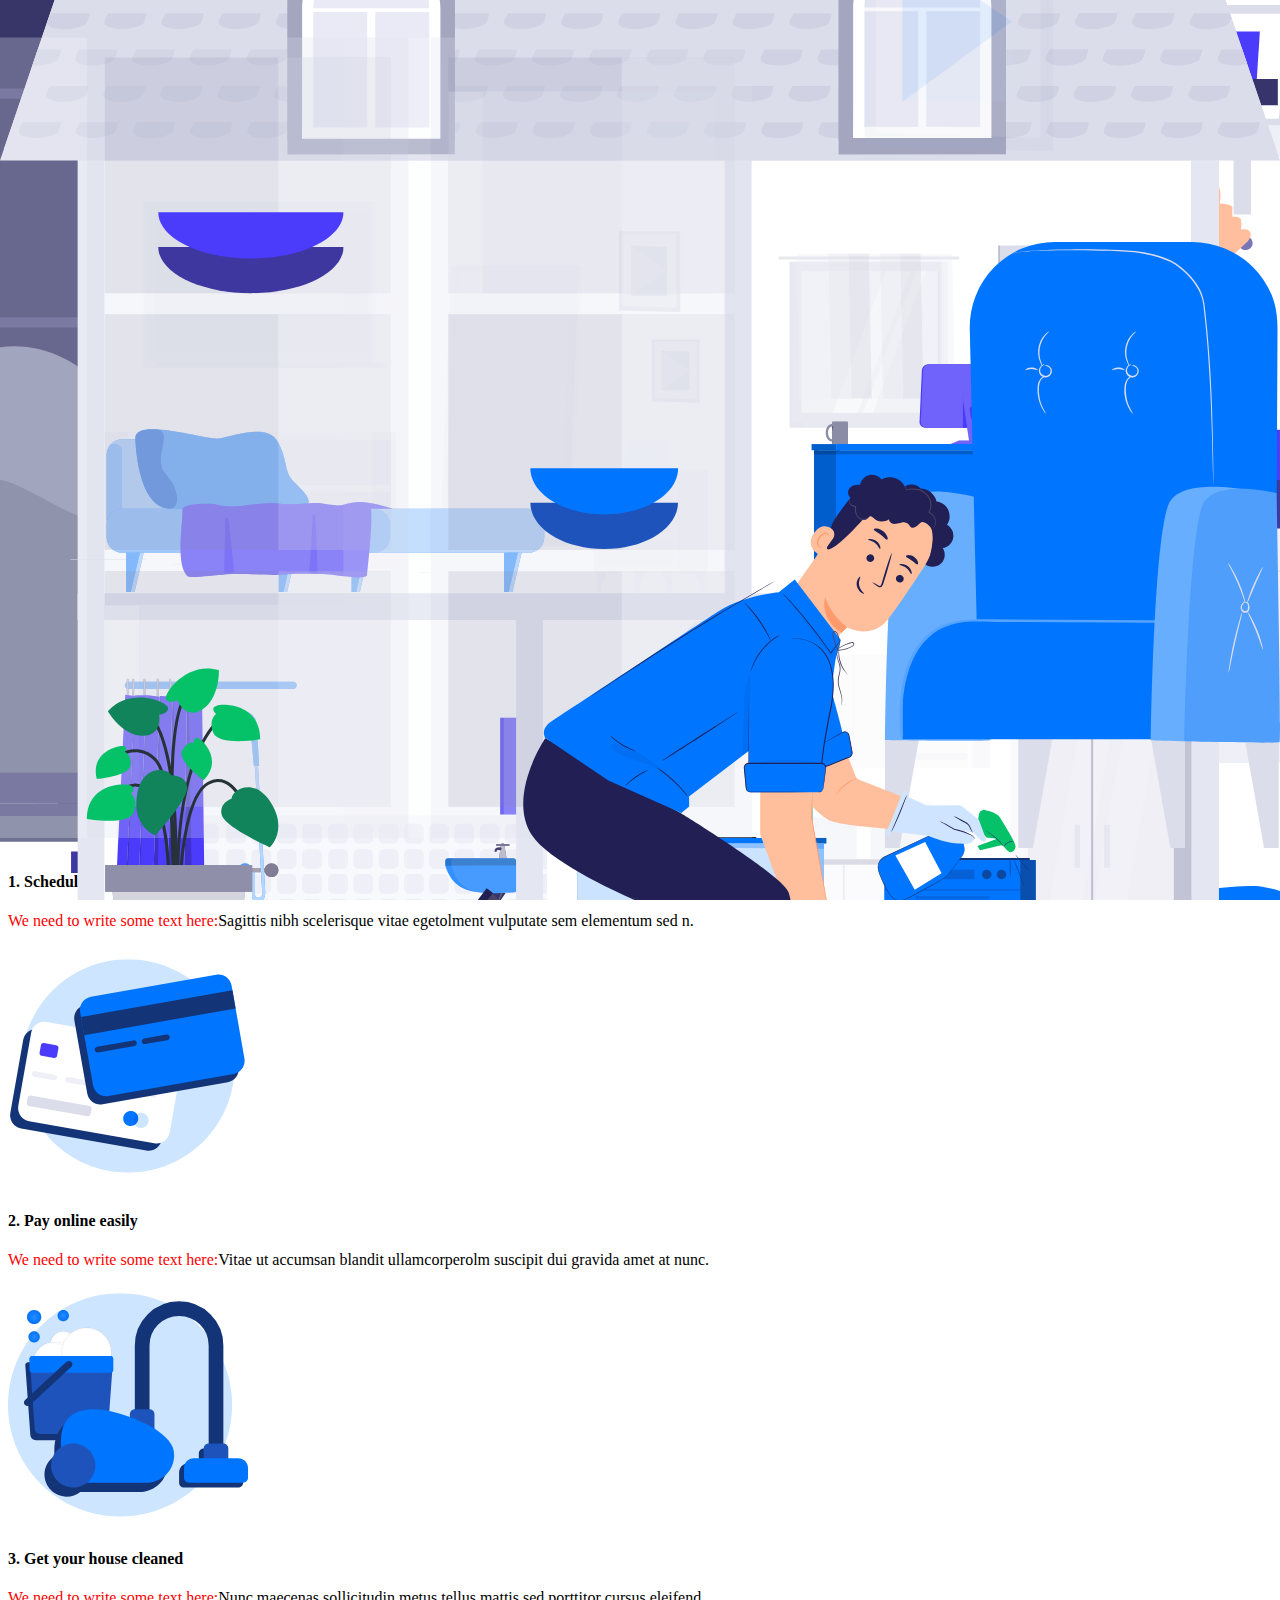
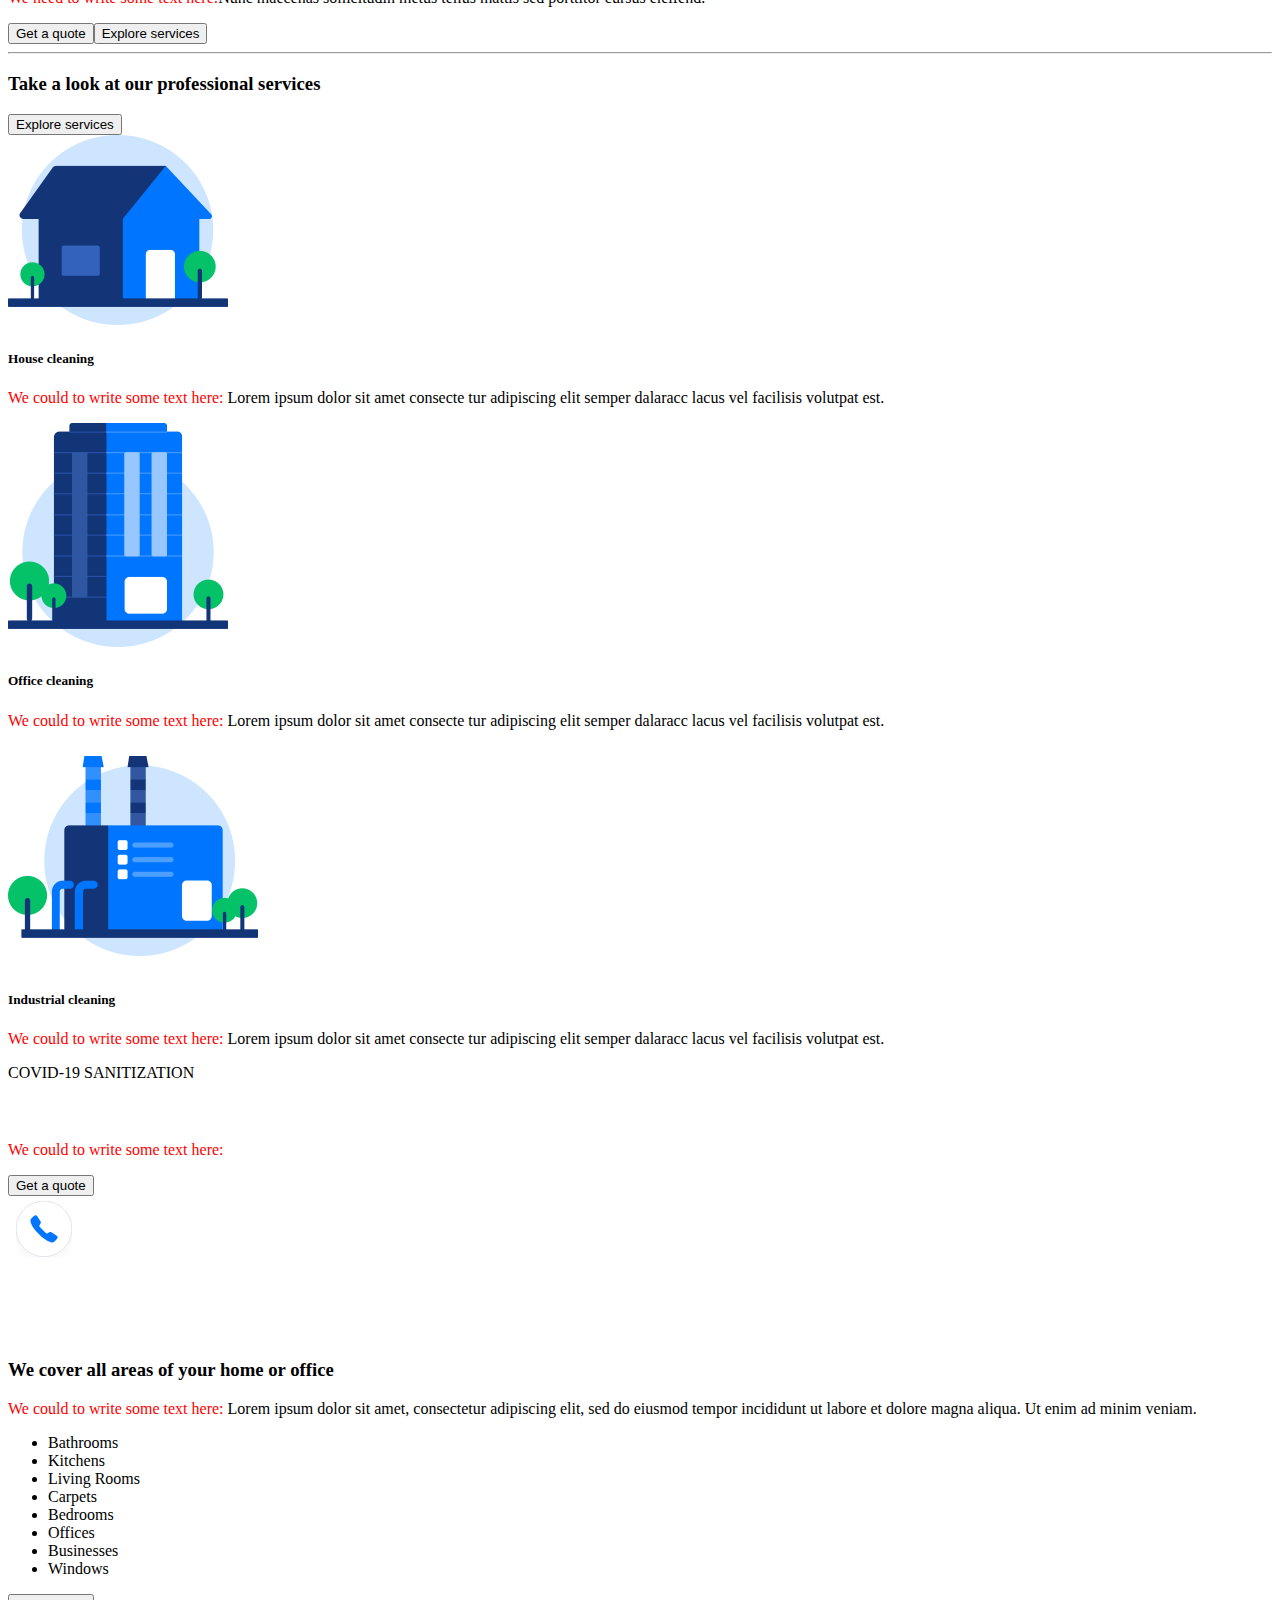
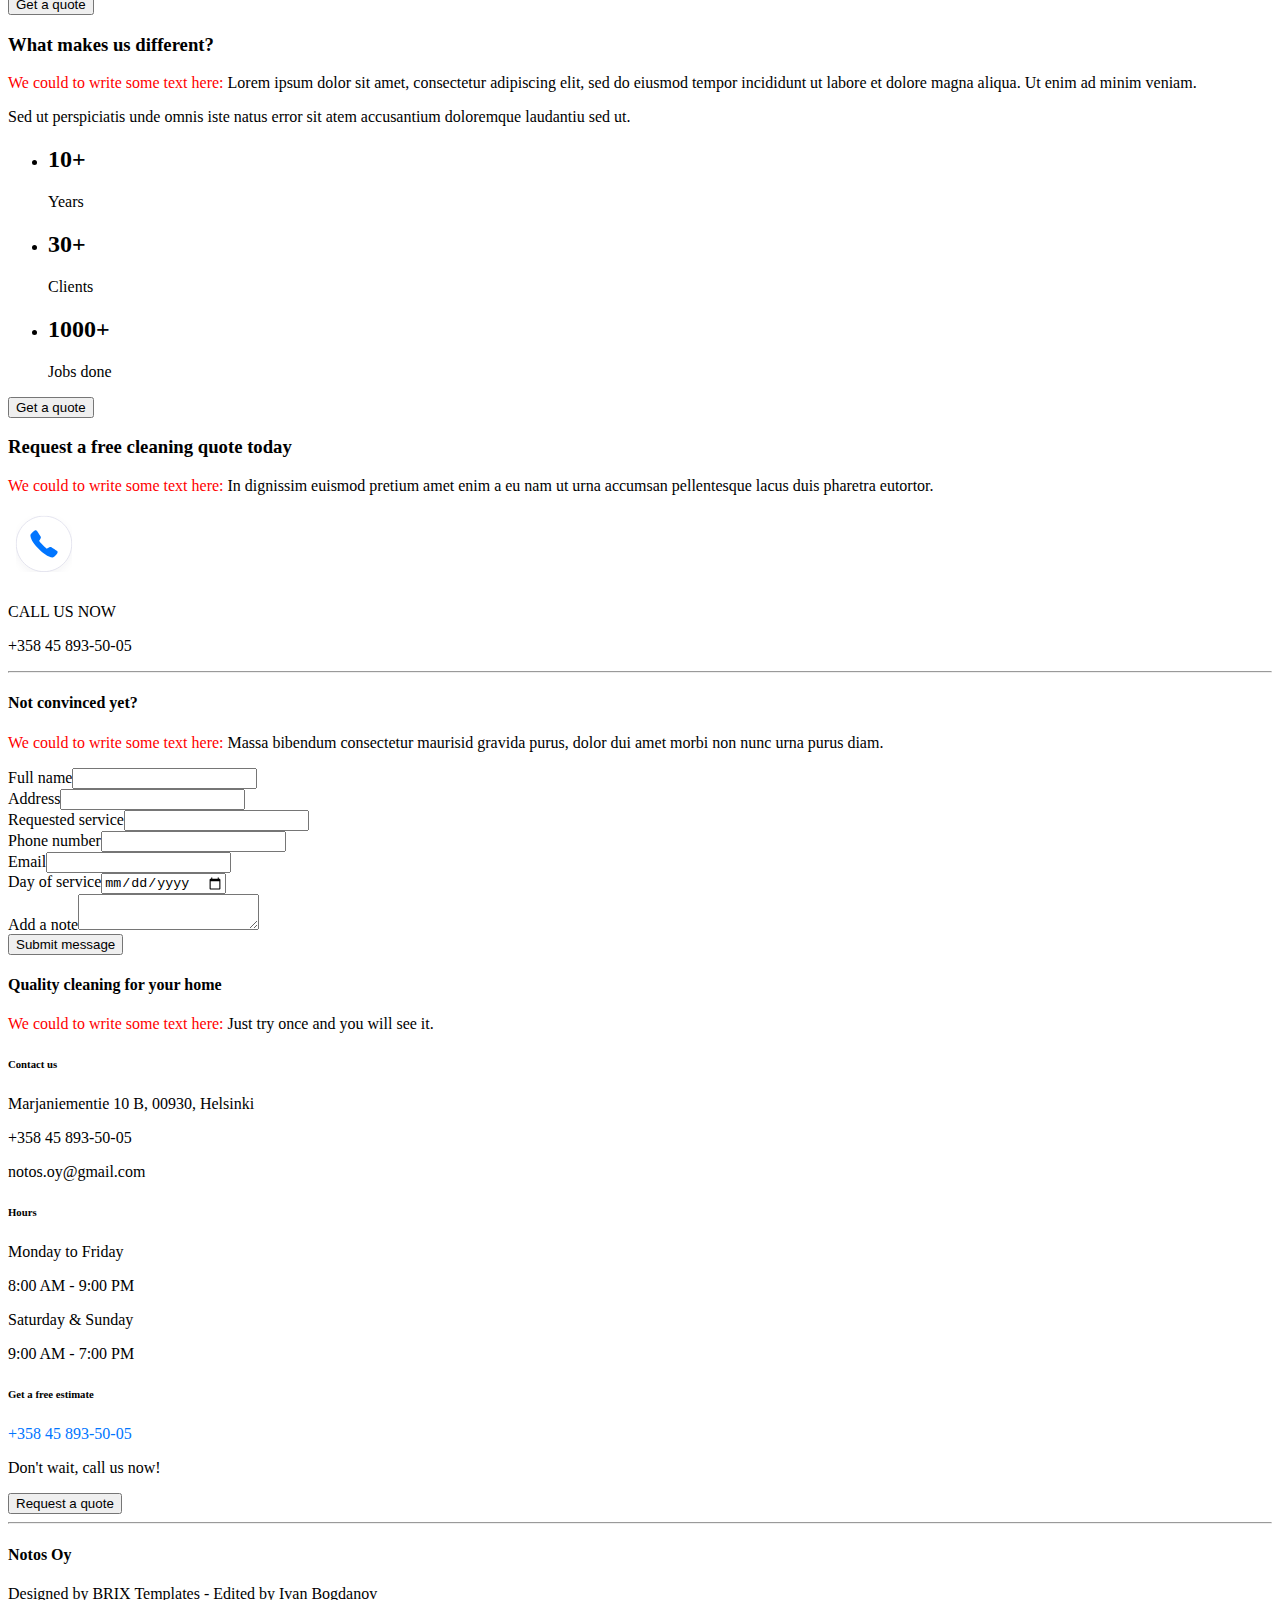
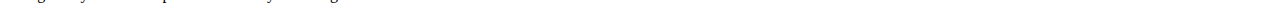
==== commit e9e08516: "change adaptive" ====
--- a/index.html
+++ b/index.html
@@ -1 +1 @@
-<!DOCTYPE html><html lang="en"><head><meta charSet="utf-8"/><meta name="viewport" content="width=device-width, initial-scale=1"/><link rel="preload" as="image" href="./images/logo_company.svg" fetchPriority="high"/><link rel="preload" as="image" href="./images/big_cleaner_woman_top.svg" fetchPriority="high"/><link rel="preload" as="image" href="./images/big_cleaner_woman_center.svg" fetchPriority="high"/><link rel="stylesheet" href="/cleaning/_next/static/css/cbe4bb62f0f595ce.css" data-precedence="next"/><link rel="stylesheet" href="/cleaning/_next/static/css/27b69b98fc65d406.css" data-precedence="next"/><link rel="preload" as="script" fetchPriority="low" href="/cleaning/_next/static/chunks/webpack-e4d868a0d5365069.js"/><script src="/cleaning/_next/static/chunks/fd9d1056-2692b1b743d57baf.js" async=""></script><script src="/cleaning/_next/static/chunks/23-c2d5db4299a57f5e.js" async=""></script><script src="/cleaning/_next/static/chunks/main-app-6aaaed0be4969061.js" async=""></script><script src="/cleaning/_next/static/chunks/648-7c9c053792664155.js" async=""></script><script src="/cleaning/_next/static/chunks/app/page-db731353dceac1f4.js" async=""></script><title>Create Next App</title><meta name="description" content="Generated by create next app"/><link rel="icon" href="/cleaning/favicon.ico" type="image/x-icon" sizes="16x16"/><script src="/cleaning/_next/static/chunks/polyfills-78c92fac7aa8fdd8.js" noModule=""></script></head><body class="__className_eec4e8"><header class="header"><img alt="logo" fetchPriority="high" width="178" height="42" decoding="async" data-nimg="1" style="color:transparent" src="./images/logo_company.svg"/><nav class="header__nav"><ul class="header__nav_item"><a href="#home_top">Home</a></ul><ul class="header__nav_item"><a href="#home_bottom">About</a></ul><ul class="header__nav_item"><a href="#services">Services</a></ul><ul class="header__nav_item"><a href="#contact">Contact</a></ul></nav><button class="button button_primary page_header__button__ZPOPx">Get a quote</button></header><main><section id="home_top"><div class="page_main__home_top__Q5zt2"><div class="page_main__home_frame__h9p_u"><h1 class="page_main__home_title__4qzmK">Quality cleaning for your home</h1><p class="text text_size_m page_main__home_text__c_IcT"><span style="color:red">We need to write some text here:</span> Condimentum mauris sit cursus amet id non neque pharetra nulla ornare sed facilisis senectus dapibus nibh ultrices eget suscipit aliquet et nulla magna lacus penatibus.</p><div class="page_main__home_call__1mJIs"><button class="button button_primary page_main__button__xWu_r">Get a quote</button><div class="page_call_us_now__O96pZ"><img alt="sp" loading="lazy" width="72" height="72" decoding="async" data-nimg="1" class="page_call_us_now__img__QoykN" style="color:transparent" src="./images/small_phone.svg"/><div class="page_call_us_now__frame__KzL0b"><p class="page_call_us_now__text__WMmrq">CALL US NOW</p><p class="page_call_us_now__number__fFDPh">+358 45 893-50-05</p></div></div></div></div><img alt="bcwt" fetchPriority="high" width="720" height="734" decoding="async" data-nimg="1" style="color:transparent" src="./images/big_cleaner_woman_top.svg"/></div></section><section class="main__section" id="home_bottom"><div class="page_main__home_bottom__ovuoe"><h3 class="page_main__home_bottom_title__q3sJL">How our service works?</h3><p class="text text_size_m page_main__home_bottom_text__l4Zpy"><span style="color:red">We need to write some text here:</span>Sagittis nibh scelerisque vitae eget vulputate sem elementum sed neque nisi felis non ultrices massa id egestas quam velit pretium nu.</p><div class="page_main__home_bottom_steps__FeQ_I"><div class="page_main__home_bottom_step__KL_hz"><img alt="ms" loading="lazy" width="240" height="240" decoding="async" data-nimg="1" style="color:transparent" src="./images/main_schedule.svg"/><h4 class="page_main__home_bottom_step_title__c2ylm">1. Schedule online</h4><p class="text text_size_m page_main__home_bottom_step_text__D6Ya1"><span style="color:red">We need to write some text here:</span>Sagittis nibh scelerisque vitae egetolment vulputate sem elementum sed n.</p></div><div class="page_main__home_bottom_step__KL_hz"><img alt="ms" loading="lazy" width="240" height="240" decoding="async" data-nimg="1" style="color:transparent" src="./images/main_paycards.svg"/><h4 class="page_main__home_bottom_step_title__c2ylm">2. Pay online easily</h4><p class="text text_size_m page_main__home_bottom_step_text__D6Ya1"><span style="color:red">We need to write some text here:</span>Vitae ut accumsan blandit ullamcorperolm suscipit dui gravida amet at nunc.</p></div><div class="page_main__home_bottom_step__KL_hz"><img alt="ms" loading="lazy" width="240" height="240" decoding="async" data-nimg="1" style="color:transparent" src="./images/main_vacuumcleaner.svg"/><h4 class="page_main__home_bottom_step_title__c2ylm">3. Get your house cleaned</h4><p class="text text_size_m page_main__home_bottom_step_text__D6Ya1"><span style="color:red">We need to write some text here:</span>Nunc maecenas sollicitudin metus tellus mattis sed porttitor cursus eleifend.</p></div></div><div class="page_main__home_bottom_buttons__njX8i"><button class="button button_primary page_main__button__xWu_r">Get a quote</button><button class="button button_secondary page_main__button__xWu_r">Explore services</button></div></div></section><hr class="main__hr"/><hr class="main__hr"/><section class="main__section" id="services"><div class="page_main__services_heading__uG8Cq"><h3 class="page_main__services_heading_title__KFZ02">Take a look at our professional services</h3><button class="button button_secondary page_main__button__xWu_r">Explore services</button></div><div class="page_main__services_cards__i9zXj"><div class="page_main__services_card__PlSc6"><img alt="mh" loading="lazy" width="220" height="190" decoding="async" data-nimg="1" style="color:transparent" src="./images/main_house.svg"/><h5 class="page_main__services_card_title___xrlT">House cleaning</h5><p class="text text_size_m page_main__services_card_text__E5WqK"><span style="color:red">We could to write some text here:</span> Lorem ipsum dolor sit amet consecte tur adipiscing elit semper dalaracc lacus vel facilisis volutpat est.</p></div><div class="page_main__services_card__PlSc6"><img alt="mo" loading="lazy" width="220" height="224" decoding="async" data-nimg="1" style="color:transparent" src="./images/main_office.svg"/><h5 class="page_main__services_card_title___xrlT">Office cleaning</h5><p class="text text_size_m page_main__services_card_text__E5WqK"><span style="color:red">We could to write some text here:</span> Lorem ipsum dolor sit amet consecte tur adipiscing elit semper dalaracc lacus vel facilisis volutpat est.</p></div><div class="page_main__services_card__PlSc6"><img alt="mi" loading="lazy" width="250" height="220" decoding="async" data-nimg="1" style="color:transparent" src="./images/main_industrial.svg"/><h5 class="page_main__services_card_title___xrlT">Industrial cleaning</h5><p class="text text_size_m page_main__services_card_text__E5WqK"><span style="color:red">We could to write some text here:</span> Lorem ipsum dolor sit amet consecte tur adipiscing elit semper dalaracc lacus vel facilisis volutpat est.</p></div></div><div class="page_main__services_covid__1BCv2"><img alt="bcwc" fetchPriority="high" width="518" height="676" decoding="async" data-nimg="1" style="color:transparent" src="./images/big_cleaner_woman_center.svg"/><div class="page_main__services_covid_content__pbECG"><p class="page_main__services_covid_title_mini__2hnvz">COVID-19 SANITIZATION</p><h3 class="page_main__services_covid_title__OOlBx" style="color:white">We follow guidelines to keep you safe from the COVID-19 virus</h3><p class="text text_size_m page_main__services_covid_text__UtkQq" style="color:white"><span style="color:red">We could to write some text here:</span> Lobortis mattis odio leo eget mauris met aliquet semper molestie sollicitudin congue massa mauris lectus.</p><div class="page_main__services_covid_call__8OKy_"><button class="button button_primary page_main__button__xWu_r">Get a quote</button><div class="page_call_us_now__O96pZ"><img alt="sp" loading="lazy" width="72" height="72" decoding="async" data-nimg="1" class="page_call_us_now__img__QoykN" style="color:transparent" src="./images/small_phone.svg"/><div class="page_call_us_now__frame__KzL0b"><p class="page_call_us_now__text__WMmrq" style="color:white">CALL US NOW</p><p class="page_call_us_now__number__fFDPh" style="color:white">+358 45 893-50-05</p></div></div></div></div></div><div class="page_main__services_description__QTx_K"><img alt="bh" loading="lazy" width="640" height="680" decoding="async" data-nimg="1" style="color:transparent" src="./images/big_house.svg"/><div class="page_main__services_description_content__gdbrb"><h3>We cover all areas of your home or office</h3><p class="text text_size_s page_main__services_description_text__HDJdJ"><span style="color:red">We could to write some text here:</span> Lorem ipsum dolor sit amet, consectetur adipiscing elit, sed do eiusmod tempor incididunt ut labore et dolore magna aliqua. Ut enim ad minim veniam.</p><div class="page_main__services_areas__Zcym2"><ul class="page_main__services_areas_list__caVR9"><li>Bathrooms</li><li>Kitchens</li><li>Living Rooms</li><li>Carpets</li><li>Bedrooms</li><li>Offices</li><li>Businesses</li><li>Windows</li></ul></div><button class="button button_primary page_main__button__xWu_r">Get a quote</button></div></div><div class="page_main__services_differencies__WBtPm"><div><h3 class="page_main__services_differencies_title__E7Ad_">What makes us different?</h3><p class="text text_size_s page_main__services_differencies_text__s1H1N"><span style="color:red">We could to write some text here:</span> Lorem ipsum dolor sit amet, consectetur adipiscing elit, sed do eiusmod tempor incididunt ut labore et dolore magna aliqua. Ut enim ad minim veniam.</p><p class="text text_size_s page_main__services_differencies_text__s1H1N">Sed ut perspiciatis unde omnis iste natus error sit atem accusantium doloremque laudantiu sed ut.</p><ul class="page_main__services_differencies_pluses__JEAUE"><li><h2>10<span class="span_color_blue">+</span></h2><p class="page_p__differencies_pluses__JRc4G">Years</p></li><li><h2>30<span class="span_color_blue">+</span></h2><p class="page_p__differencies_pluses__JRc4G">Clients</p></li><li><h2>1000<span class="span_color_blue">+</span></h2><p class="page_p__differencies_pluses__JRc4G">Jobs done</p></li></ul><button class="button button_primary page_main__button__xWu_r">Get a quote</button></div><img alt="bcm" loading="lazy" width="686" height="589" decoding="async" data-nimg="1" style="color:transparent" src="./images/big_cleaner_man.svg"/></div></section><section class="main__section container page_main__section_contact__eWGjC" id="contact"><div class="page_main__contact_content__Pk2gq"><h3>Request a free cleaning quote today</h3><p class="text text_size_m page_main__contact_text__3Xsb9"><span style="color:red">We could to write some text here:</span> In dignissim euismod pretium amet enim a eu nam ut urna accumsan pellentesque lacus duis pharetra eutortor.</p><div class="page_call_us_now__O96pZ" style="margin-left:0"><img alt="sp" loading="lazy" width="72" height="72" decoding="async" data-nimg="1" class="page_call_us_now__img__QoykN" style="color:transparent" src="./images/small_phone.svg"/><div class="page_call_us_now__frame__KzL0b"><p class="page_call_us_now__text__WMmrq">CALL US NOW</p><p class="page_call_us_now__number__fFDPh">+358 45 893-50-05</p></div></div><hr class="page_contact__hr__trPY7"/><h4>Not convinced yet?</h4><p class="text text_size_m page_main__contact_text__3Xsb9"><span style="color:red">We could to write some text here:</span> Massa bibendum consectetur maurisid gravida purus, dolor dui amet morbi non nunc urna purus diam.</p></div><form class="page_orderForm__9hYuK" action="/"><div class="page_orderForm__group__ebkBL"><label for="name" class="page_orderForm__label__fRnYK">Full name</label><input type="text" id="name" class="page_orderForm__input__8h6de" name="name"/></div><div class="page_orderForm__group__ebkBL"><label for="address" class="page_orderForm__label__fRnYK">Address</label><input type="text" id="address" class="page_orderForm__input__8h6de" name="address"/></div><div class="page_orderForm__group__ebkBL"><label for="service" class="page_orderForm__label__fRnYK">Requested service</label><input type="text" id="service" class="page_orderForm__input__8h6de" name="service"/></div><div class="page_orderForm__group__ebkBL"><label for="phone" class="page_orderForm__label__fRnYK">Phone number</label><input type="tel" id="phone" class="page_orderForm__input__8h6de" name="phone"/></div><div class="page_orderForm__group__ebkBL"><label for="email" class="page_orderForm__label__fRnYK">Email</label><input type="email" id="email" class="page_orderForm__input__8h6de" name="email"/></div><div class="page_orderForm__group__ebkBL"><label for="date" class="page_orderForm__label__fRnYK">Day of service</label><input type="date" id="date" class="page_orderForm__input__8h6de" name="date"/></div><div class="page_orderForm__group__ebkBL page_orderForm__textarea__OefkD"><label for="note" class="page_orderForm__label__fRnYK">Add a note</label><textarea name="note" id="note" maxLength="200" class="page_orderForm__input__8h6de page_orderForm__textarea__OefkD"></textarea></div><button type="submit" class="button button_primary page_main__button__xWu_r">Submit message</button></form></section></main><footer class="footer"><div class="container page_footer__container__vg1X_ page_footer__container_top__7PVuy"><div class="page_container__block__mVK7v"><h4 class="page_container__block__title__aJNFJ">Quality cleaning for your home</h4><p class="text text_size_s"><span style="color:red">We could to write some text here:</span> Just try once and you will see it.</p></div><div class="page_container__block__mVK7v"><h6 class="page_container__block__title__aJNFJ">Contact us</h6><p class="text text_size_s">Marjaniementie 10 B, 00930, Helsinki</p><p class="text text_size_s">+358 45 893-50-05</p><p class="text text_size_s">notos.oy@gmail.com</p></div><div class="page_container__block__mVK7v"><h6 class="page_container__block__title__aJNFJ">Hours</h6><p class="page_container__block_adtitle__U7Uyu">Monday to Friday</p><p class="text text_size_s">8:00 AM - 9:00 PM</p><p class="page_container__block_adtitle__U7Uyu">Saturday &amp; Sunday</p><p class="text text_size_s">9:00 AM - 7:00 PM</p></div><div class="page_container__block__mVK7v"><h6 class="page_container__block__title__aJNFJ">Get a free estimate</h6><p class="page_call_us_now__number__fFDPh" style="color:#0075FF">+358 45 893-50-05</p><p class="text text_size_s page_container__block_text__wRfRQ">Don&#x27;t wait, call us now!</p><button class="button button_primary page_main__button__xWu_r">Request a quote</button></div></div><hr class="main__hr"/><div class="container page_footer__container__vg1X_ page_footer__container_bottom__WT6c4"><img alt="logo" fetchPriority="high" width="178" height="42" decoding="async" data-nimg="1" style="color:transparent" src="./images/logo_company.svg"/><p class="text text_size_s text_marging_left">Designed by <span class="span_color_blue">BRIX Templates</span> - Edited by <span class="span_color_blue">Ivan Bogdanov</span></p></div></footer><script src="/cleaning/_next/static/chunks/webpack-e4d868a0d5365069.js" async=""></script><script>(self.__next_f=self.__next_f||[]).push([0]);self.__next_f.push([2,null])</script><script>self.__next_f.push([1,"1:HL[\"/cleaning/_next/static/css/cbe4bb62f0f595ce.css\",\"style\"]\n2:HL[\"/cleaning/_next/static/css/27b69b98fc65d406.css\",\"style\"]\n"])</script><script>self.__next_f.push([1,"3:I[5751,[],\"\"]\n5:I[6513,[],\"ClientPageRoot\"]\n6:I[8212,[\"648\",\"static/chunks/648-7c9c053792664155.js\",\"931\",\"static/chunks/app/page-db731353dceac1f4.js\"],\"default\"]\n7:I[9275,[],\"\"]\n8:I[1343,[],\"\"]\na:I[6130,[],\"\"]\nb:[]\n"])</script><script>self.__next_f.push([1,"0:[[[\"$\",\"link\",\"0\",{\"rel\":\"stylesheet\",\"href\":\"/cleaning/_next/static/css/cbe4bb62f0f595ce.css\",\"precedence\":\"next\",\"crossOrigin\":\"$undefined\"}]],[\"$\",\"$L3\",null,{\"buildId\":\"hUvo84GfSoBLl0iYNAX6r\",\"assetPrefix\":\"/cleaning\",\"initialCanonicalUrl\":\"/\",\"initialTree\":[\"\",{\"children\":[\"__PAGE__\",{}]},\"$undefined\",\"$undefined\",true],\"initialSeedData\":[\"\",{\"children\":[\"__PAGE__\",{},[[\"$L4\",[\"$\",\"$L5\",null,{\"props\":{\"params\":{},\"searchParams\":{}},\"Component\":\"$6\"}]],null],null]},[[\"$\",\"html\",null,{\"lang\":\"en\",\"children\":[\"$\",\"body\",null,{\"className\":\"__className_eec4e8\",\"children\":[\"$\",\"$L7\",null,{\"parallelRouterKey\":\"children\",\"segmentPath\":[\"children\"],\"error\":\"$undefined\",\"errorStyles\":\"$undefined\",\"errorScripts\":\"$undefined\",\"template\":[\"$\",\"$L8\",null,{}],\"templateStyles\":\"$undefined\",\"templateScripts\":\"$undefined\",\"notFound\":[[\"$\",\"title\",null,{\"children\":\"404: This page could not be found.\"}],[\"$\",\"div\",null,{\"style\":{\"fontFamily\":\"system-ui,\\\"Segoe UI\\\",Roboto,Helvetica,Arial,sans-serif,\\\"Apple Color Emoji\\\",\\\"Segoe UI Emoji\\\"\",\"height\":\"100vh\",\"textAlign\":\"center\",\"display\":\"flex\",\"flexDirection\":\"column\",\"alignItems\":\"center\",\"justifyContent\":\"center\"},\"children\":[\"$\",\"div\",null,{\"children\":[[\"$\",\"style\",null,{\"dangerouslySetInnerHTML\":{\"__html\":\"body{color:#000;background:#fff;margin:0}.next-error-h1{border-right:1px solid rgba(0,0,0,.3)}@media (prefers-color-scheme:dark){body{color:#fff;background:#000}.next-error-h1{border-right:1px solid rgba(255,255,255,.3)}}\"}}],[\"$\",\"h1\",null,{\"className\":\"next-error-h1\",\"style\":{\"display\":\"inline-block\",\"margin\":\"0 20px 0 0\",\"padding\":\"0 23px 0 0\",\"fontSize\":24,\"fontWeight\":500,\"verticalAlign\":\"top\",\"lineHeight\":\"49px\"},\"children\":\"404\"}],[\"$\",\"div\",null,{\"style\":{\"display\":\"inline-block\"},\"children\":[\"$\",\"h2\",null,{\"style\":{\"fontSize\":14,\"fontWeight\":400,\"lineHeight\":\"49px\",\"margin\":0},\"children\":\"This page could not be found.\"}]}]]}]}]],\"notFoundStyles\":[],\"styles\":[[\"$\",\"link\",\"0\",{\"rel\":\"stylesheet\",\"href\":\"/cleaning/_next/static/css/27b69b98fc65d406.css\",\"precedence\":\"next\",\"crossOrigin\":\"$undefined\"}]]}]}]}],null],null],\"couldBeIntercepted\":false,\"initialHead\":[false,\"$L9\"],\"globalErrorComponent\":\"$a\",\"missingSlots\":\"$Wb\"}]]\n"])</script><script>self.__next_f.push([1,"9:[[\"$\",\"meta\",\"0\",{\"name\":\"viewport\",\"content\":\"width=device-width, initial-scale=1\"}],[\"$\",\"meta\",\"1\",{\"charSet\":\"utf-8\"}],[\"$\",\"title\",\"2\",{\"children\":\"Create Next App\"}],[\"$\",\"meta\",\"3\",{\"name\":\"description\",\"content\":\"Generated by create next app\"}],[\"$\",\"link\",\"4\",{\"rel\":\"icon\",\"href\":\"/cleaning/favicon.ico\",\"type\":\"image/x-icon\",\"sizes\":\"16x16\"}]]\n4:null\n"])</script></body></html>+<!DOCTYPE html><html lang="en"><head><meta charSet="utf-8"/><meta name="viewport" content="width=device-width, initial-scale=1"/><link rel="preload" as="image" href="./images/big_cleaner_woman_top.svg" fetchPriority="high"/><link rel="preload" as="image" href="./images/big_cleaner_woman_center.svg" fetchPriority="high"/><link rel="stylesheet" href="/cleaning/_next/static/css/cbe4bb62f0f595ce.css" data-precedence="next"/><link rel="stylesheet" href="/cleaning/_next/static/css/de743d17ebaff19f.css" data-precedence="next"/><link rel="preload" as="script" fetchPriority="low" href="/cleaning/_next/static/chunks/webpack-e4d868a0d5365069.js"/><script src="/cleaning/_next/static/chunks/fd9d1056-2692b1b743d57baf.js" async=""></script><script src="/cleaning/_next/static/chunks/23-c2d5db4299a57f5e.js" async=""></script><script src="/cleaning/_next/static/chunks/main-app-6aaaed0be4969061.js" async=""></script><script src="/cleaning/_next/static/chunks/648-7c9c053792664155.js" async=""></script><script src="/cleaning/_next/static/chunks/app/page-0e32a5175d9d730a.js" async=""></script><title>Create Next App</title><meta name="description" content="Generated by create next app"/><link rel="icon" href="/cleaning/favicon.ico" type="image/x-icon" sizes="16x16"/><script src="/cleaning/_next/static/chunks/polyfills-78c92fac7aa8fdd8.js" noModule=""></script></head><body class="__className_eec4e8"><header class="header"><h4>Notos Oy</h4><nav class="header__nav"><ul class="header__nav_item"><a href="#home_top">Home</a></ul><ul class="header__nav_item"><a href="#home_bottom">About</a></ul><ul class="header__nav_item"><a href="#services">Services</a></ul><ul class="header__nav_item"><a href="#contact">Contact</a></ul></nav><button class="button button_primary page_header__button__ZPOPx">Get a quote</button></header><main><section id="home_top"><div class="page_main__home_top__Q5zt2"><div class="page_main__home_frame__h9p_u"><h1 class="page_main__home_title__4qzmK">Quality cleaning for your home</h1><p class="text text_size_m page_main__home_text__c_IcT"><span style="color:red">We need to write some text here:</span> Condimentum mauris sit cursus amet id non neque pharetra nulla ornare sed facilisis senectus dapibus nibh ultrices eget suscipit aliquet et nulla magna lacus penatibus.</p><div class="page_main__home_call__1mJIs"><button class="button button_primary page_main__button__xWu_r">Get a quote</button><div class="page_call_us_now__O96pZ"><img alt="sp" loading="lazy" width="72" height="72" decoding="async" data-nimg="1" class="page_call_us_now__img__QoykN" style="color:transparent" src="./images/small_phone.svg"/><div class="page_call_us_now__frame__KzL0b"><p class="page_call_us_now__text__WMmrq">CALL US NOW</p><p class="page_call_us_now__number__fFDPh">+358 45 893-50-05</p></div></div></div></div><div class="page_image_wrapper_first__uV_1v"><img alt="bcwt" fetchPriority="high" decoding="async" data-nimg="fill" style="position:absolute;height:100%;width:100%;left:0;top:0;right:0;bottom:0;object-fit:cover;color:transparent" src="./images/big_cleaner_woman_top.svg"/></div></div></section><section class="main__section" id="home_bottom"><div class="page_main__home_bottom__ovuoe"><h3 class="page_main__home_bottom_title__q3sJL">How our service works?</h3><p class="text text_size_m page_main__home_bottom_text__l4Zpy"><span style="color:red">We need to write some text here:</span>Sagittis nibh scelerisque vitae eget vulputate sem elementum sed neque nisi felis non ultrices massa id egestas quam velit pretium nu.</p><div class="page_main__home_bottom_steps__FeQ_I"><div class="page_main__home_bottom_step__KL_hz"><img alt="ms" loading="lazy" width="240" height="240" decoding="async" data-nimg="1" style="color:transparent" src="./images/main_schedule.svg"/><h4 class="page_main__home_bottom_step_title__c2ylm">1. Schedule online</h4><p class="text text_size_m page_main__home_bottom_step_text__D6Ya1"><span style="color:red">We need to write some text here:</span>Sagittis nibh scelerisque vitae egetolment vulputate sem elementum sed n.</p></div><div class="page_main__home_bottom_step__KL_hz"><img alt="ms" loading="lazy" width="240" height="240" decoding="async" data-nimg="1" style="color:transparent" src="./images/main_paycards.svg"/><h4 class="page_main__home_bottom_step_title__c2ylm">2. Pay online easily</h4><p class="text text_size_m page_main__home_bottom_step_text__D6Ya1"><span style="color:red">We need to write some text here:</span>Vitae ut accumsan blandit ullamcorperolm suscipit dui gravida amet at nunc.</p></div><div class="page_main__home_bottom_step__KL_hz"><img alt="ms" loading="lazy" width="240" height="240" decoding="async" data-nimg="1" style="color:transparent" src="./images/main_vacuumcleaner.svg"/><h4 class="page_main__home_bottom_step_title__c2ylm">3. Get your house cleaned</h4><p class="text text_size_m page_main__home_bottom_step_text__D6Ya1"><span style="color:red">We need to write some text here:</span>Nunc maecenas sollicitudin metus tellus mattis sed porttitor cursus eleifend.</p></div></div><div class="page_main__home_bottom_buttons__njX8i"><button class="button button_primary page_main__button__xWu_r">Get a quote</button><button class="button button_secondary page_main__button__xWu_r">Explore services</button></div></div></section><hr class="main__hr"/><section class="main__section" id="services"><div class="page_main__services_heading__uG8Cq"><h3 class="page_main__services_heading_title__KFZ02">Take a look at our professional services</h3><button class="button button_secondary page_main__button__xWu_r">Explore services</button></div><div class="page_main__services_cards__i9zXj"><div class="page_main__services_card__PlSc6"><img alt="mh" loading="lazy" width="220" height="190" decoding="async" data-nimg="1" style="color:transparent" src="./images/main_house.svg"/><h5 class="page_main__services_card_title___xrlT">House cleaning</h5><p class="text text_size_m page_main__services_card_text__E5WqK"><span style="color:red">We could to write some text here:</span> Lorem ipsum dolor sit amet consecte tur adipiscing elit semper dalaracc lacus vel facilisis volutpat est.</p></div><div class="page_main__services_card__PlSc6"><img alt="mo" loading="lazy" width="220" height="224" decoding="async" data-nimg="1" style="color:transparent" src="./images/main_office.svg"/><h5 class="page_main__services_card_title___xrlT">Office cleaning</h5><p class="text text_size_m page_main__services_card_text__E5WqK"><span style="color:red">We could to write some text here:</span> Lorem ipsum dolor sit amet consecte tur adipiscing elit semper dalaracc lacus vel facilisis volutpat est.</p></div><div class="page_main__services_card__PlSc6"><img alt="mi" loading="lazy" width="250" height="220" decoding="async" data-nimg="1" style="color:transparent" src="./images/main_industrial.svg"/><h5 class="page_main__services_card_title___xrlT">Industrial cleaning</h5><p class="text text_size_m page_main__services_card_text__E5WqK"><span style="color:red">We could to write some text here:</span> Lorem ipsum dolor sit amet consecte tur adipiscing elit semper dalaracc lacus vel facilisis volutpat est.</p></div></div><div class="page_main__services_covid__1BCv2"><div class="page_image_wrapper_second__lJzmT"><img alt="bcwc" fetchPriority="high" decoding="async" data-nimg="fill" style="position:absolute;height:100%;width:100%;left:0;top:0;right:0;bottom:0;object-fit:cover;color:transparent" src="./images/big_cleaner_woman_center.svg"/></div><div class="page_main__services_covid_content__pbECG"><p class="page_main__services_covid_title_mini__2hnvz">COVID-19 SANITIZATION</p><h3 class="page_main__services_covid_title__OOlBx" style="color:white">We follow guidelines to keep you safe from the COVID-19 virus</h3><p class="text text_size_m page_main__services_covid_text__UtkQq" style="color:white"><span style="color:red">We could to write some text here:</span> Lobortis mattis odio leo eget mauris met aliquet semper molestie sollicitudin congue massa mauris lectus.</p><div class="page_main__services_covid_call__8OKy_"><button class="button button_primary page_main__button__xWu_r">Get a quote</button><div class="page_call_us_now__O96pZ"><img alt="sp" loading="lazy" width="72" height="72" decoding="async" data-nimg="1" class="page_call_us_now__img__QoykN" style="color:transparent" src="./images/small_phone.svg"/><div class="page_call_us_now__frame__KzL0b"><p class="page_call_us_now__text__WMmrq" style="color:white">CALL US NOW</p><p class="page_call_us_now__number__fFDPh" style="color:white">+358 45 893-50-05</p></div></div></div></div></div><div class="page_main__services_description__QTx_K"><div class="page_image_wrapper_three____jb9"><img alt="bh" loading="lazy" decoding="async" data-nimg="fill" style="position:absolute;height:100%;width:100%;left:0;top:0;right:0;bottom:0;object-fit:cover;color:transparent" src="./images/big_house.svg"/></div><div class="page_main__services_description_content__gdbrb"><h3>We cover all areas of your home or office</h3><p class="text text_size_s page_main__services_description_text__HDJdJ"><span style="color:red">We could to write some text here:</span> Lorem ipsum dolor sit amet, consectetur adipiscing elit, sed do eiusmod tempor incididunt ut labore et dolore magna aliqua. Ut enim ad minim veniam.</p><div class="page_main__services_areas__Zcym2"><ul class="page_main__services_areas_list__caVR9"><li>Bathrooms</li><li>Kitchens</li><li>Living Rooms</li><li>Carpets</li><li>Bedrooms</li><li>Offices</li><li>Businesses</li><li>Windows</li></ul></div><button class="button button_primary page_main__button__xWu_r">Get a quote</button></div></div><div class="page_main__services_differencies__WBtPm"><div><h3 class="page_main__services_differencies_title__E7Ad_">What makes us different?</h3><p class="text text_size_s page_main__services_differencies_text__s1H1N"><span style="color:red">We could to write some text here:</span> Lorem ipsum dolor sit amet, consectetur adipiscing elit, sed do eiusmod tempor incididunt ut labore et dolore magna aliqua. Ut enim ad minim veniam.</p><p class="text text_size_s page_main__services_differencies_text__s1H1N">Sed ut perspiciatis unde omnis iste natus error sit atem accusantium doloremque laudantiu sed ut.</p><ul class="page_main__services_differencies_pluses__JEAUE"><li><h2>10<span class="span_color_blue">+</span></h2><p class="page_p__differencies_pluses__JRc4G">Years</p></li><li><h2>30<span class="span_color_blue">+</span></h2><p class="page_p__differencies_pluses__JRc4G">Clients</p></li><li><h2>1000<span class="span_color_blue">+</span></h2><p class="page_p__differencies_pluses__JRc4G">Jobs done</p></li></ul><button class="button button_primary page_main__button__xWu_r">Get a quote</button></div><div class="page_image_wrapper_forth____T3z"><img alt="bcm" loading="lazy" decoding="async" data-nimg="fill" style="position:absolute;height:100%;width:100%;left:0;top:0;right:0;bottom:0;object-fit:cover;color:transparent" src="./images/big_cleaner_man.svg"/></div></div></section><section class="main__section container page_main__section_contact__eWGjC" id="contact"><div class="page_main__contact_content__Pk2gq"><h3>Request a free cleaning quote today</h3><p class="text text_size_m page_main__contact_text__3Xsb9"><span style="color:red">We could to write some text here:</span> In dignissim euismod pretium amet enim a eu nam ut urna accumsan pellentesque lacus duis pharetra eutortor.</p><div class="page_call_us_now__O96pZ" style="margin-left:0"><img alt="sp" loading="lazy" width="72" height="72" decoding="async" data-nimg="1" class="page_call_us_now__img__QoykN" style="color:transparent" src="./images/small_phone.svg"/><div class="page_call_us_now__frame__KzL0b"><p class="page_call_us_now__text__WMmrq">CALL US NOW</p><p class="page_call_us_now__number__fFDPh">+358 45 893-50-05</p></div></div><hr class="page_contact__hr__trPY7"/><h4>Not convinced yet?</h4><p class="text text_size_m page_main__contact_text__3Xsb9"><span style="color:red">We could to write some text here:</span> Massa bibendum consectetur maurisid gravida purus, dolor dui amet morbi non nunc urna purus diam.</p></div><form class="page_orderForm__9hYuK" action="/"><div class="page_orderForm__group__ebkBL"><label for="name" class="page_orderForm__label__fRnYK">Full name</label><input type="text" id="name" class="page_orderForm__input__8h6de" name="name"/></div><div class="page_orderForm__group__ebkBL"><label for="address" class="page_orderForm__label__fRnYK">Address</label><input type="text" id="address" class="page_orderForm__input__8h6de" name="address"/></div><div class="page_orderForm__group__ebkBL"><label for="service" class="page_orderForm__label__fRnYK">Requested service</label><input type="text" id="service" class="page_orderForm__input__8h6de" name="service"/></div><div class="page_orderForm__group__ebkBL"><label for="phone" class="page_orderForm__label__fRnYK">Phone number</label><input type="tel" id="phone" class="page_orderForm__input__8h6de" name="phone"/></div><div class="page_orderForm__group__ebkBL"><label for="email" class="page_orderForm__label__fRnYK">Email</label><input type="email" id="email" class="page_orderForm__input__8h6de" name="email"/></div><div class="page_orderForm__group__ebkBL"><label for="date" class="page_orderForm__label__fRnYK">Day of service</label><input type="date" id="date" class="page_orderForm__input__8h6de" name="date"/></div><div class="page_orderForm__group__ebkBL page_orderForm__textarea__OefkD"><label for="note" class="page_orderForm__label__fRnYK">Add a note</label><textarea name="note" id="note" maxLength="200" class="page_orderForm__input__8h6de page_orderForm__textarea__OefkD"></textarea></div><button type="submit" class="button button_primary page_main__button__xWu_r">Submit message</button></form></section></main><footer class="footer"><div class="container page_footer__container__vg1X_ page_footer__container_top__7PVuy"><div class="page_container__block__mVK7v"><h4 class="page_container__block__title__aJNFJ">Quality cleaning for your home</h4><p class="text text_size_s"><span style="color:red">We could to write some text here:</span> Just try once and you will see it.</p></div><div class="page_container__block__mVK7v"><h6 class="page_container__block__title__aJNFJ">Contact us</h6><p class="text text_size_s">Marjaniementie 10 B, 00930, Helsinki</p><p class="text text_size_s">+358 45 893-50-05</p><p class="text text_size_s">notos.oy@gmail.com</p></div><div class="page_container__block__mVK7v"><h6 class="page_container__block__title__aJNFJ">Hours</h6><p class="page_container__block_adtitle__U7Uyu">Monday to Friday</p><p class="text text_size_s">8:00 AM - 9:00 PM</p><p class="page_container__block_adtitle__U7Uyu">Saturday &amp; Sunday</p><p class="text text_size_s">9:00 AM - 7:00 PM</p></div><div class="page_container__block__mVK7v"><h6 class="page_container__block__title__aJNFJ">Get a free estimate</h6><p class="page_call_us_now__number__fFDPh" style="color:#0075FF">+358 45 893-50-05</p><p class="text text_size_s page_container__block_text__wRfRQ">Don&#x27;t wait, call us now!</p><button class="button button_primary page_main__button__xWu_r">Request a quote</button></div></div><hr class="main__hr"/><div class="container page_footer__container__vg1X_ page_footer__container_bottom__WT6c4"><h4>Notos Oy</h4><p class="text text_size_s text_marging_left">Designed by <span class="span_color_blue">BRIX Templates</span> - Edited by <span class="span_color_blue">Ivan Bogdanov</span></p></div></footer><script src="/cleaning/_next/static/chunks/webpack-e4d868a0d5365069.js" async=""></script><script>(self.__next_f=self.__next_f||[]).push([0]);self.__next_f.push([2,null])</script><script>self.__next_f.push([1,"1:HL[\"/cleaning/_next/static/css/cbe4bb62f0f595ce.css\",\"style\"]\n2:HL[\"/cleaning/_next/static/css/de743d17ebaff19f.css\",\"style\"]\n"])</script><script>self.__next_f.push([1,"3:I[5751,[],\"\"]\n5:I[6513,[],\"ClientPageRoot\"]\n6:I[8212,[\"648\",\"static/chunks/648-7c9c053792664155.js\",\"931\",\"static/chunks/app/page-0e32a5175d9d730a.js\"],\"default\"]\n7:I[9275,[],\"\"]\n8:I[1343,[],\"\"]\na:I[6130,[],\"\"]\nb:[]\n"])</script><script>self.__next_f.push([1,"0:[[[\"$\",\"link\",\"0\",{\"rel\":\"stylesheet\",\"href\":\"/cleaning/_next/static/css/cbe4bb62f0f595ce.css\",\"precedence\":\"next\",\"crossOrigin\":\"$undefined\"}]],[\"$\",\"$L3\",null,{\"buildId\":\"GA6lDZt6JgQYSwhtwV0k1\",\"assetPrefix\":\"/cleaning\",\"initialCanonicalUrl\":\"/\",\"initialTree\":[\"\",{\"children\":[\"__PAGE__\",{}]},\"$undefined\",\"$undefined\",true],\"initialSeedData\":[\"\",{\"children\":[\"__PAGE__\",{},[[\"$L4\",[\"$\",\"$L5\",null,{\"props\":{\"params\":{},\"searchParams\":{}},\"Component\":\"$6\"}]],null],null]},[[\"$\",\"html\",null,{\"lang\":\"en\",\"children\":[\"$\",\"body\",null,{\"className\":\"__className_eec4e8\",\"children\":[\"$\",\"$L7\",null,{\"parallelRouterKey\":\"children\",\"segmentPath\":[\"children\"],\"error\":\"$undefined\",\"errorStyles\":\"$undefined\",\"errorScripts\":\"$undefined\",\"template\":[\"$\",\"$L8\",null,{}],\"templateStyles\":\"$undefined\",\"templateScripts\":\"$undefined\",\"notFound\":[[\"$\",\"title\",null,{\"children\":\"404: This page could not be found.\"}],[\"$\",\"div\",null,{\"style\":{\"fontFamily\":\"system-ui,\\\"Segoe UI\\\",Roboto,Helvetica,Arial,sans-serif,\\\"Apple Color Emoji\\\",\\\"Segoe UI Emoji\\\"\",\"height\":\"100vh\",\"textAlign\":\"center\",\"display\":\"flex\",\"flexDirection\":\"column\",\"alignItems\":\"center\",\"justifyContent\":\"center\"},\"children\":[\"$\",\"div\",null,{\"children\":[[\"$\",\"style\",null,{\"dangerouslySetInnerHTML\":{\"__html\":\"body{color:#000;background:#fff;margin:0}.next-error-h1{border-right:1px solid rgba(0,0,0,.3)}@media (prefers-color-scheme:dark){body{color:#fff;background:#000}.next-error-h1{border-right:1px solid rgba(255,255,255,.3)}}\"}}],[\"$\",\"h1\",null,{\"className\":\"next-error-h1\",\"style\":{\"display\":\"inline-block\",\"margin\":\"0 20px 0 0\",\"padding\":\"0 23px 0 0\",\"fontSize\":24,\"fontWeight\":500,\"verticalAlign\":\"top\",\"lineHeight\":\"49px\"},\"children\":\"404\"}],[\"$\",\"div\",null,{\"style\":{\"display\":\"inline-block\"},\"children\":[\"$\",\"h2\",null,{\"style\":{\"fontSize\":14,\"fontWeight\":400,\"lineHeight\":\"49px\",\"margin\":0},\"children\":\"This page could not be found.\"}]}]]}]}]],\"notFoundStyles\":[],\"styles\":[[\"$\",\"link\",\"0\",{\"rel\":\"stylesheet\",\"href\":\"/cleaning/_next/static/css/de743d17ebaff19f.css\",\"precedence\":\"next\",\"crossOrigin\":\"$undefined\"}]]}]}]}],null],null],\"couldBeIntercepted\":false,\"initialHead\":[false,\"$L9\"],\"globalErrorComponent\":\"$a\",\"missingSlots\":\"$Wb\"}]]\n"])</script><script>self.__next_f.push([1,"9:[[\"$\",\"meta\",\"0\",{\"name\":\"viewport\",\"content\":\"width=device-width, initial-scale=1\"}],[\"$\",\"meta\",\"1\",{\"charSet\":\"utf-8\"}],[\"$\",\"title\",\"2\",{\"children\":\"Create Next App\"}],[\"$\",\"meta\",\"3\",{\"name\":\"description\",\"content\":\"Generated by create next app\"}],[\"$\",\"link\",\"4\",{\"rel\":\"icon\",\"href\":\"/cleaning/favicon.ico\",\"type\":\"image/x-icon\",\"sizes\":\"16x16\"}]]\n4:null\n"])</script></body></html>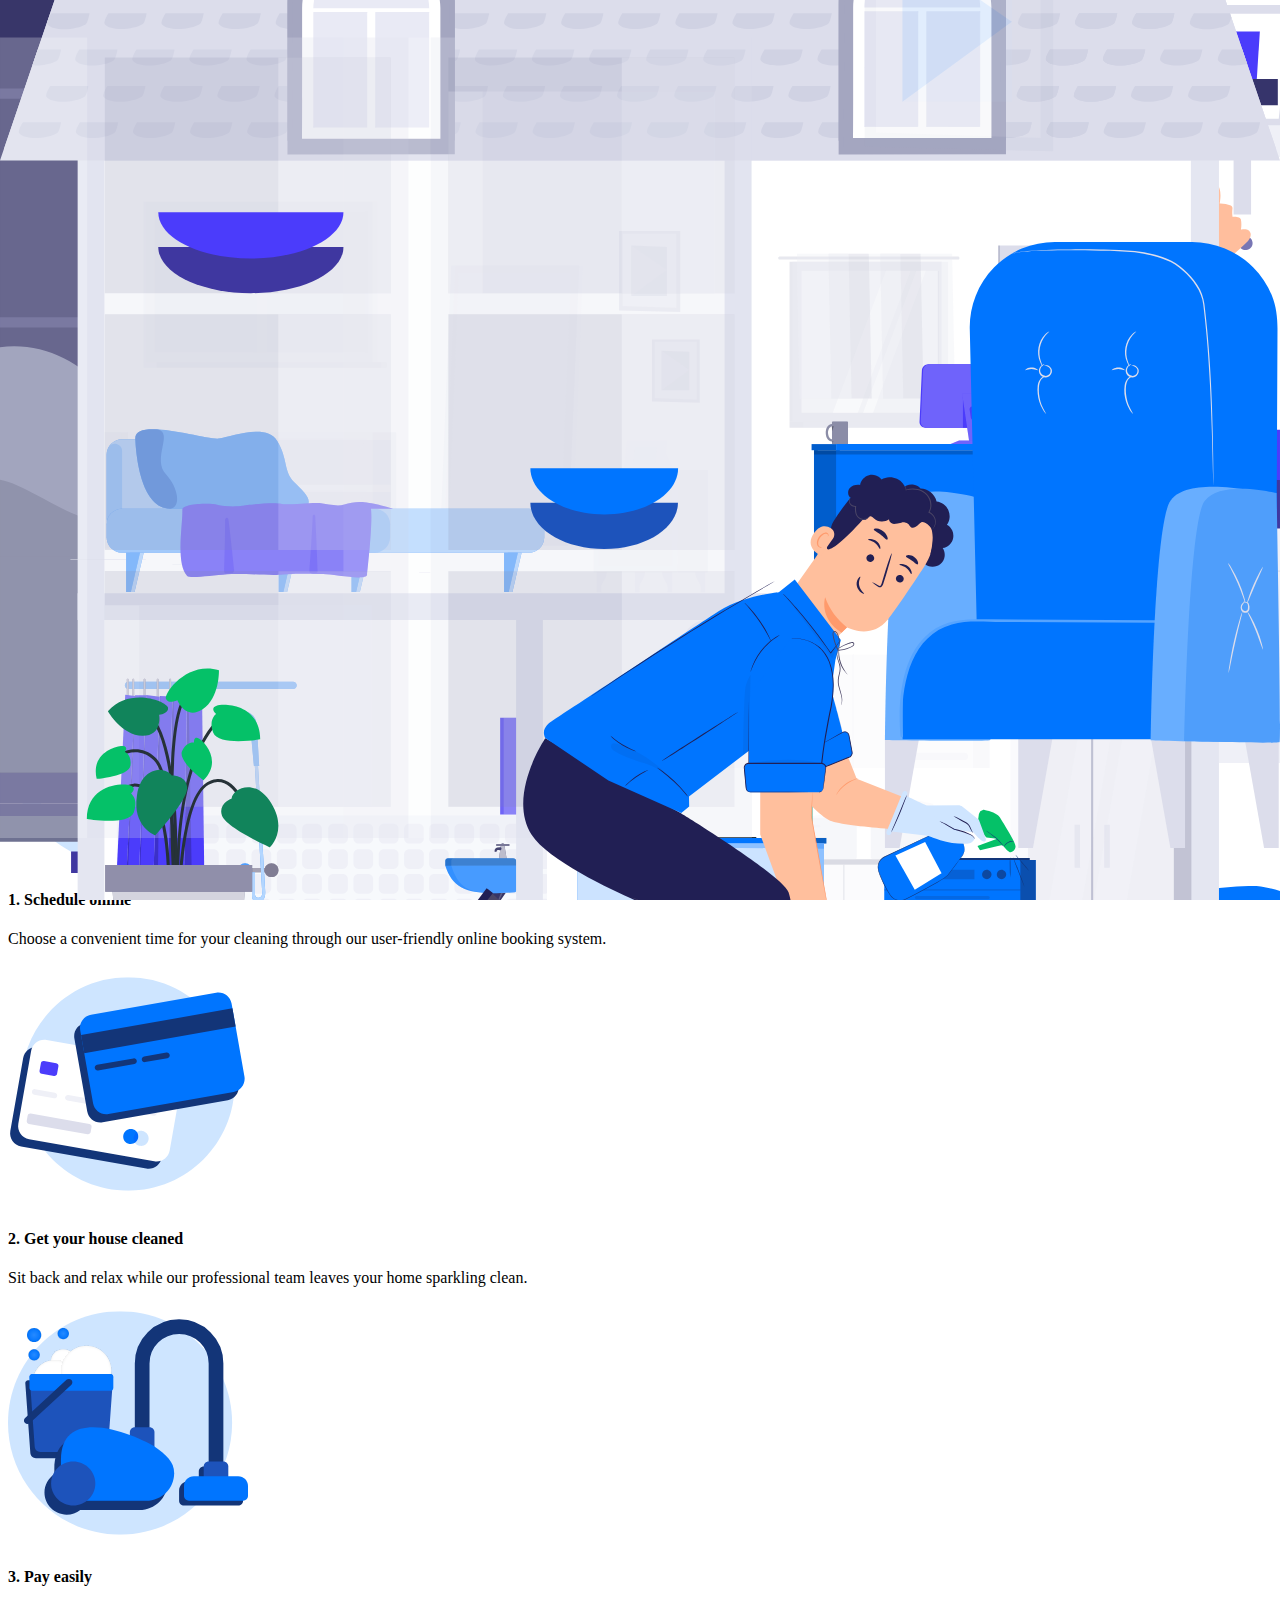
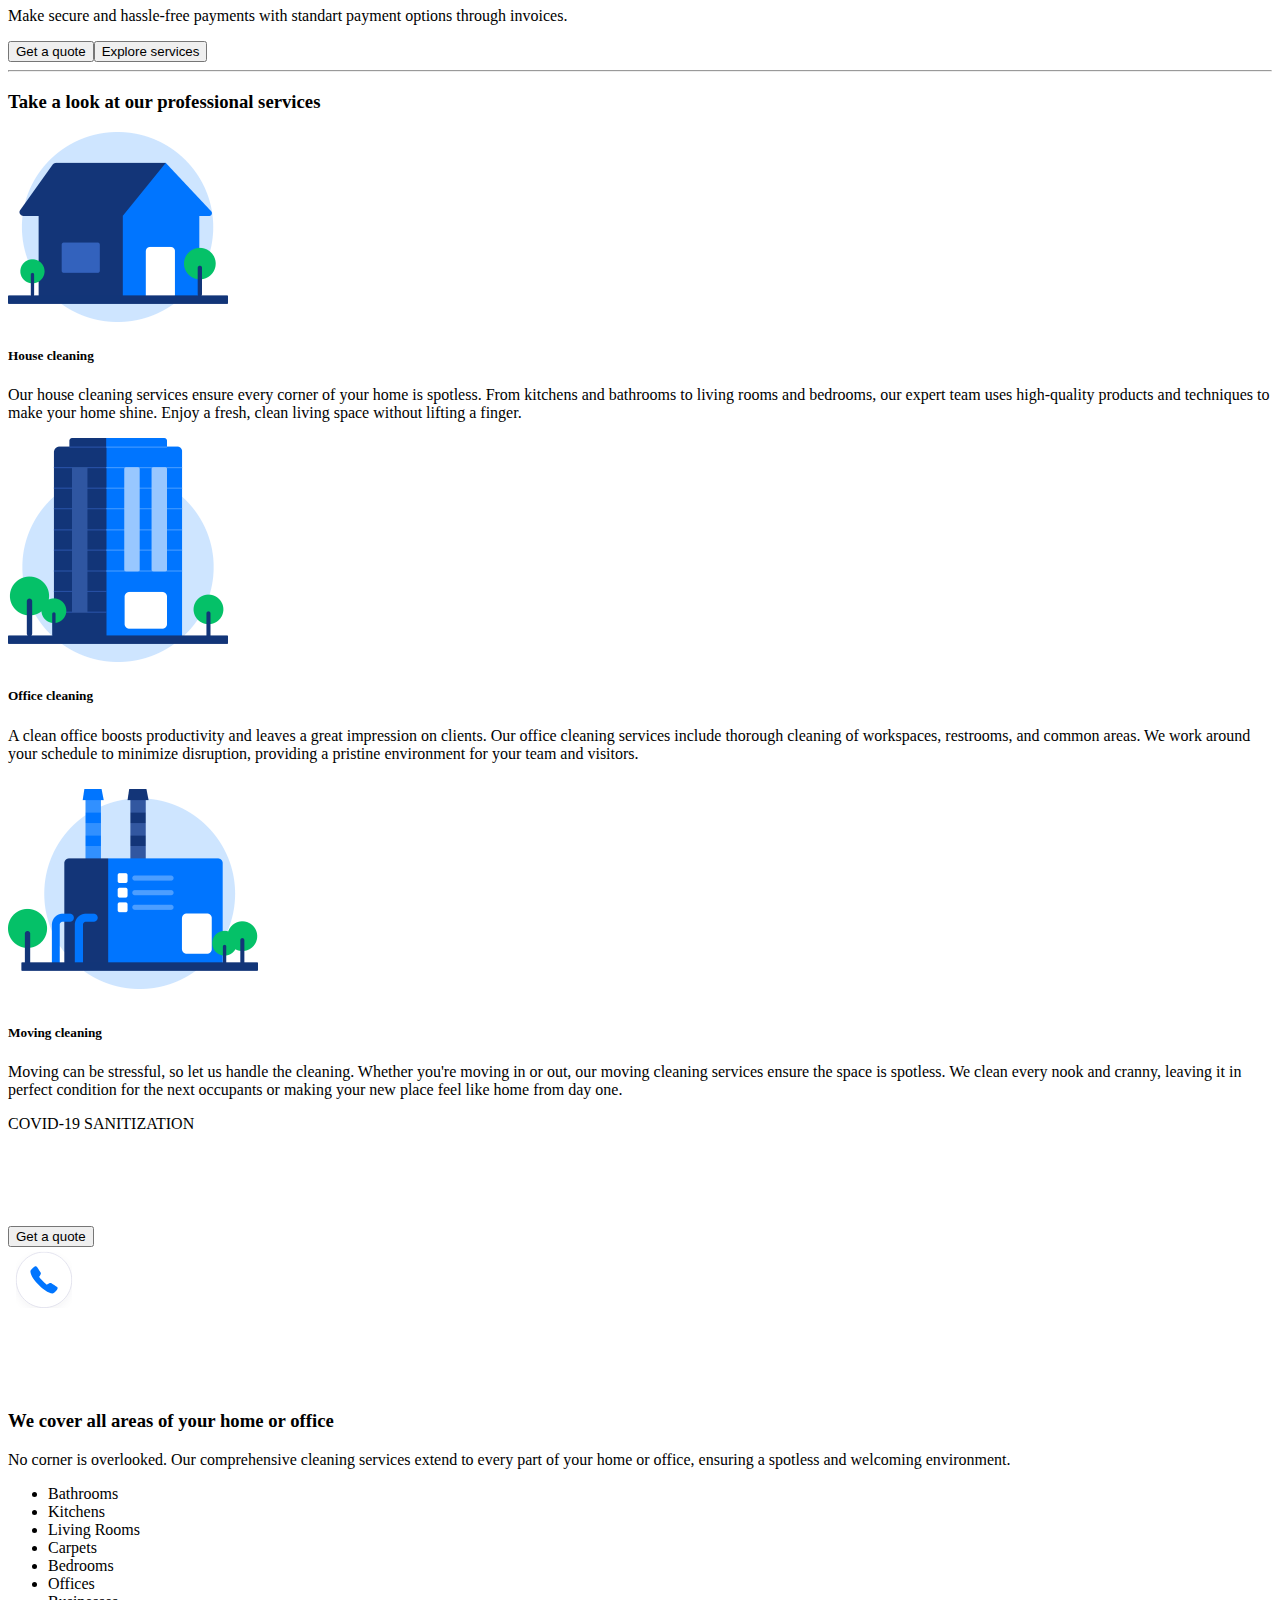
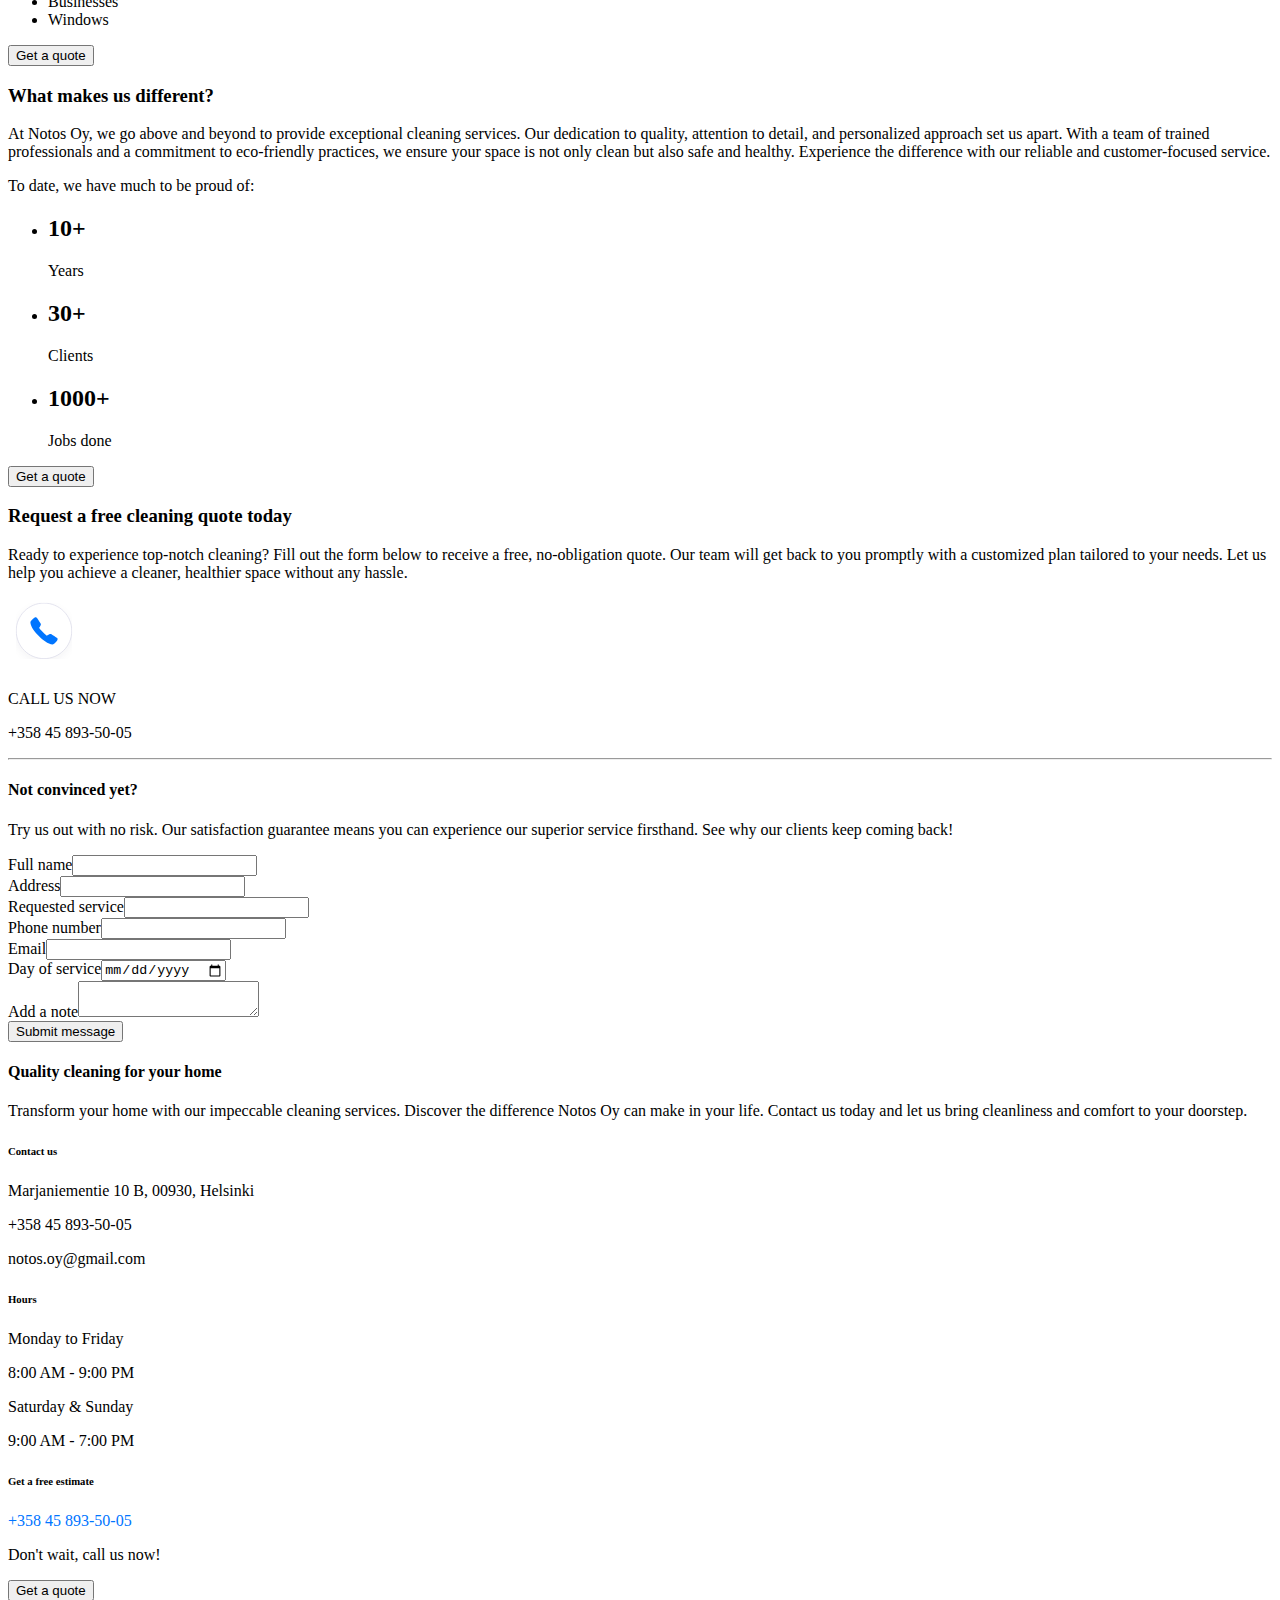
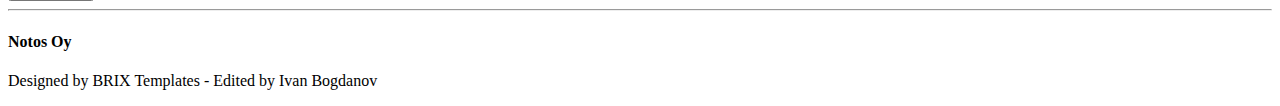
==== commit 72b46419: "created text content" ====
--- a/index.html
+++ b/index.html
@@ -1 +1 @@
-<!DOCTYPE html><html lang="en"><head><meta charSet="utf-8"/><meta name="viewport" content="width=device-width, initial-scale=1"/><link rel="preload" as="image" href="./images/big_cleaner_woman_top.svg" fetchPriority="high"/><link rel="preload" as="image" href="./images/big_cleaner_woman_center.svg" fetchPriority="high"/><link rel="stylesheet" href="/cleaning/_next/static/css/cbe4bb62f0f595ce.css" data-precedence="next"/><link rel="stylesheet" href="/cleaning/_next/static/css/de743d17ebaff19f.css" data-precedence="next"/><link rel="preload" as="script" fetchPriority="low" href="/cleaning/_next/static/chunks/webpack-e4d868a0d5365069.js"/><script src="/cleaning/_next/static/chunks/fd9d1056-2692b1b743d57baf.js" async=""></script><script src="/cleaning/_next/static/chunks/23-c2d5db4299a57f5e.js" async=""></script><script src="/cleaning/_next/static/chunks/main-app-6aaaed0be4969061.js" async=""></script><script src="/cleaning/_next/static/chunks/648-7c9c053792664155.js" async=""></script><script src="/cleaning/_next/static/chunks/app/page-0e32a5175d9d730a.js" async=""></script><title>Create Next App</title><meta name="description" content="Generated by create next app"/><link rel="icon" href="/cleaning/favicon.ico" type="image/x-icon" sizes="16x16"/><script src="/cleaning/_next/static/chunks/polyfills-78c92fac7aa8fdd8.js" noModule=""></script></head><body class="__className_eec4e8"><header class="header"><h4>Notos Oy</h4><nav class="header__nav"><ul class="header__nav_item"><a href="#home_top">Home</a></ul><ul class="header__nav_item"><a href="#home_bottom">About</a></ul><ul class="header__nav_item"><a href="#services">Services</a></ul><ul class="header__nav_item"><a href="#contact">Contact</a></ul></nav><button class="button button_primary page_header__button__ZPOPx">Get a quote</button></header><main><section id="home_top"><div class="page_main__home_top__Q5zt2"><div class="page_main__home_frame__h9p_u"><h1 class="page_main__home_title__4qzmK">Quality cleaning for your home</h1><p class="text text_size_m page_main__home_text__c_IcT"><span style="color:red">We need to write some text here:</span> Condimentum mauris sit cursus amet id non neque pharetra nulla ornare sed facilisis senectus dapibus nibh ultrices eget suscipit aliquet et nulla magna lacus penatibus.</p><div class="page_main__home_call__1mJIs"><button class="button button_primary page_main__button__xWu_r">Get a quote</button><div class="page_call_us_now__O96pZ"><img alt="sp" loading="lazy" width="72" height="72" decoding="async" data-nimg="1" class="page_call_us_now__img__QoykN" style="color:transparent" src="./images/small_phone.svg"/><div class="page_call_us_now__frame__KzL0b"><p class="page_call_us_now__text__WMmrq">CALL US NOW</p><p class="page_call_us_now__number__fFDPh">+358 45 893-50-05</p></div></div></div></div><div class="page_image_wrapper_first__uV_1v"><img alt="bcwt" fetchPriority="high" decoding="async" data-nimg="fill" style="position:absolute;height:100%;width:100%;left:0;top:0;right:0;bottom:0;object-fit:cover;color:transparent" src="./images/big_cleaner_woman_top.svg"/></div></div></section><section class="main__section" id="home_bottom"><div class="page_main__home_bottom__ovuoe"><h3 class="page_main__home_bottom_title__q3sJL">How our service works?</h3><p class="text text_size_m page_main__home_bottom_text__l4Zpy"><span style="color:red">We need to write some text here:</span>Sagittis nibh scelerisque vitae eget vulputate sem elementum sed neque nisi felis non ultrices massa id egestas quam velit pretium nu.</p><div class="page_main__home_bottom_steps__FeQ_I"><div class="page_main__home_bottom_step__KL_hz"><img alt="ms" loading="lazy" width="240" height="240" decoding="async" data-nimg="1" style="color:transparent" src="./images/main_schedule.svg"/><h4 class="page_main__home_bottom_step_title__c2ylm">1. Schedule online</h4><p class="text text_size_m page_main__home_bottom_step_text__D6Ya1"><span style="color:red">We need to write some text here:</span>Sagittis nibh scelerisque vitae egetolment vulputate sem elementum sed n.</p></div><div class="page_main__home_bottom_step__KL_hz"><img alt="ms" loading="lazy" width="240" height="240" decoding="async" data-nimg="1" style="color:transparent" src="./images/main_paycards.svg"/><h4 class="page_main__home_bottom_step_title__c2ylm">2. Pay online easily</h4><p class="text text_size_m page_main__home_bottom_step_text__D6Ya1"><span style="color:red">We need to write some text here:</span>Vitae ut accumsan blandit ullamcorperolm suscipit dui gravida amet at nunc.</p></div><div class="page_main__home_bottom_step__KL_hz"><img alt="ms" loading="lazy" width="240" height="240" decoding="async" data-nimg="1" style="color:transparent" src="./images/main_vacuumcleaner.svg"/><h4 class="page_main__home_bottom_step_title__c2ylm">3. Get your house cleaned</h4><p class="text text_size_m page_main__home_bottom_step_text__D6Ya1"><span style="color:red">We need to write some text here:</span>Nunc maecenas sollicitudin metus tellus mattis sed porttitor cursus eleifend.</p></div></div><div class="page_main__home_bottom_buttons__njX8i"><button class="button button_primary page_main__button__xWu_r">Get a quote</button><button class="button button_secondary page_main__button__xWu_r">Explore services</button></div></div></section><hr class="main__hr"/><section class="main__section" id="services"><div class="page_main__services_heading__uG8Cq"><h3 class="page_main__services_heading_title__KFZ02">Take a look at our professional services</h3><button class="button button_secondary page_main__button__xWu_r">Explore services</button></div><div class="page_main__services_cards__i9zXj"><div class="page_main__services_card__PlSc6"><img alt="mh" loading="lazy" width="220" height="190" decoding="async" data-nimg="1" style="color:transparent" src="./images/main_house.svg"/><h5 class="page_main__services_card_title___xrlT">House cleaning</h5><p class="text text_size_m page_main__services_card_text__E5WqK"><span style="color:red">We could to write some text here:</span> Lorem ipsum dolor sit amet consecte tur adipiscing elit semper dalaracc lacus vel facilisis volutpat est.</p></div><div class="page_main__services_card__PlSc6"><img alt="mo" loading="lazy" width="220" height="224" decoding="async" data-nimg="1" style="color:transparent" src="./images/main_office.svg"/><h5 class="page_main__services_card_title___xrlT">Office cleaning</h5><p class="text text_size_m page_main__services_card_text__E5WqK"><span style="color:red">We could to write some text here:</span> Lorem ipsum dolor sit amet consecte tur adipiscing elit semper dalaracc lacus vel facilisis volutpat est.</p></div><div class="page_main__services_card__PlSc6"><img alt="mi" loading="lazy" width="250" height="220" decoding="async" data-nimg="1" style="color:transparent" src="./images/main_industrial.svg"/><h5 class="page_main__services_card_title___xrlT">Industrial cleaning</h5><p class="text text_size_m page_main__services_card_text__E5WqK"><span style="color:red">We could to write some text here:</span> Lorem ipsum dolor sit amet consecte tur adipiscing elit semper dalaracc lacus vel facilisis volutpat est.</p></div></div><div class="page_main__services_covid__1BCv2"><div class="page_image_wrapper_second__lJzmT"><img alt="bcwc" fetchPriority="high" decoding="async" data-nimg="fill" style="position:absolute;height:100%;width:100%;left:0;top:0;right:0;bottom:0;object-fit:cover;color:transparent" src="./images/big_cleaner_woman_center.svg"/></div><div class="page_main__services_covid_content__pbECG"><p class="page_main__services_covid_title_mini__2hnvz">COVID-19 SANITIZATION</p><h3 class="page_main__services_covid_title__OOlBx" style="color:white">We follow guidelines to keep you safe from the COVID-19 virus</h3><p class="text text_size_m page_main__services_covid_text__UtkQq" style="color:white"><span style="color:red">We could to write some text here:</span> Lobortis mattis odio leo eget mauris met aliquet semper molestie sollicitudin congue massa mauris lectus.</p><div class="page_main__services_covid_call__8OKy_"><button class="button button_primary page_main__button__xWu_r">Get a quote</button><div class="page_call_us_now__O96pZ"><img alt="sp" loading="lazy" width="72" height="72" decoding="async" data-nimg="1" class="page_call_us_now__img__QoykN" style="color:transparent" src="./images/small_phone.svg"/><div class="page_call_us_now__frame__KzL0b"><p class="page_call_us_now__text__WMmrq" style="color:white">CALL US NOW</p><p class="page_call_us_now__number__fFDPh" style="color:white">+358 45 893-50-05</p></div></div></div></div></div><div class="page_main__services_description__QTx_K"><div class="page_image_wrapper_three____jb9"><img alt="bh" loading="lazy" decoding="async" data-nimg="fill" style="position:absolute;height:100%;width:100%;left:0;top:0;right:0;bottom:0;object-fit:cover;color:transparent" src="./images/big_house.svg"/></div><div class="page_main__services_description_content__gdbrb"><h3>We cover all areas of your home or office</h3><p class="text text_size_s page_main__services_description_text__HDJdJ"><span style="color:red">We could to write some text here:</span> Lorem ipsum dolor sit amet, consectetur adipiscing elit, sed do eiusmod tempor incididunt ut labore et dolore magna aliqua. Ut enim ad minim veniam.</p><div class="page_main__services_areas__Zcym2"><ul class="page_main__services_areas_list__caVR9"><li>Bathrooms</li><li>Kitchens</li><li>Living Rooms</li><li>Carpets</li><li>Bedrooms</li><li>Offices</li><li>Businesses</li><li>Windows</li></ul></div><button class="button button_primary page_main__button__xWu_r">Get a quote</button></div></div><div class="page_main__services_differencies__WBtPm"><div><h3 class="page_main__services_differencies_title__E7Ad_">What makes us different?</h3><p class="text text_size_s page_main__services_differencies_text__s1H1N"><span style="color:red">We could to write some text here:</span> Lorem ipsum dolor sit amet, consectetur adipiscing elit, sed do eiusmod tempor incididunt ut labore et dolore magna aliqua. Ut enim ad minim veniam.</p><p class="text text_size_s page_main__services_differencies_text__s1H1N">Sed ut perspiciatis unde omnis iste natus error sit atem accusantium doloremque laudantiu sed ut.</p><ul class="page_main__services_differencies_pluses__JEAUE"><li><h2>10<span class="span_color_blue">+</span></h2><p class="page_p__differencies_pluses__JRc4G">Years</p></li><li><h2>30<span class="span_color_blue">+</span></h2><p class="page_p__differencies_pluses__JRc4G">Clients</p></li><li><h2>1000<span class="span_color_blue">+</span></h2><p class="page_p__differencies_pluses__JRc4G">Jobs done</p></li></ul><button class="button button_primary page_main__button__xWu_r">Get a quote</button></div><div class="page_image_wrapper_forth____T3z"><img alt="bcm" loading="lazy" decoding="async" data-nimg="fill" style="position:absolute;height:100%;width:100%;left:0;top:0;right:0;bottom:0;object-fit:cover;color:transparent" src="./images/big_cleaner_man.svg"/></div></div></section><section class="main__section container page_main__section_contact__eWGjC" id="contact"><div class="page_main__contact_content__Pk2gq"><h3>Request a free cleaning quote today</h3><p class="text text_size_m page_main__contact_text__3Xsb9"><span style="color:red">We could to write some text here:</span> In dignissim euismod pretium amet enim a eu nam ut urna accumsan pellentesque lacus duis pharetra eutortor.</p><div class="page_call_us_now__O96pZ" style="margin-left:0"><img alt="sp" loading="lazy" width="72" height="72" decoding="async" data-nimg="1" class="page_call_us_now__img__QoykN" style="color:transparent" src="./images/small_phone.svg"/><div class="page_call_us_now__frame__KzL0b"><p class="page_call_us_now__text__WMmrq">CALL US NOW</p><p class="page_call_us_now__number__fFDPh">+358 45 893-50-05</p></div></div><hr class="page_contact__hr__trPY7"/><h4>Not convinced yet?</h4><p class="text text_size_m page_main__contact_text__3Xsb9"><span style="color:red">We could to write some text here:</span> Massa bibendum consectetur maurisid gravida purus, dolor dui amet morbi non nunc urna purus diam.</p></div><form class="page_orderForm__9hYuK" action="/"><div class="page_orderForm__group__ebkBL"><label for="name" class="page_orderForm__label__fRnYK">Full name</label><input type="text" id="name" class="page_orderForm__input__8h6de" name="name"/></div><div class="page_orderForm__group__ebkBL"><label for="address" class="page_orderForm__label__fRnYK">Address</label><input type="text" id="address" class="page_orderForm__input__8h6de" name="address"/></div><div class="page_orderForm__group__ebkBL"><label for="service" class="page_orderForm__label__fRnYK">Requested service</label><input type="text" id="service" class="page_orderForm__input__8h6de" name="service"/></div><div class="page_orderForm__group__ebkBL"><label for="phone" class="page_orderForm__label__fRnYK">Phone number</label><input type="tel" id="phone" class="page_orderForm__input__8h6de" name="phone"/></div><div class="page_orderForm__group__ebkBL"><label for="email" class="page_orderForm__label__fRnYK">Email</label><input type="email" id="email" class="page_orderForm__input__8h6de" name="email"/></div><div class="page_orderForm__group__ebkBL"><label for="date" class="page_orderForm__label__fRnYK">Day of service</label><input type="date" id="date" class="page_orderForm__input__8h6de" name="date"/></div><div class="page_orderForm__group__ebkBL page_orderForm__textarea__OefkD"><label for="note" class="page_orderForm__label__fRnYK">Add a note</label><textarea name="note" id="note" maxLength="200" class="page_orderForm__input__8h6de page_orderForm__textarea__OefkD"></textarea></div><button type="submit" class="button button_primary page_main__button__xWu_r">Submit message</button></form></section></main><footer class="footer"><div class="container page_footer__container__vg1X_ page_footer__container_top__7PVuy"><div class="page_container__block__mVK7v"><h4 class="page_container__block__title__aJNFJ">Quality cleaning for your home</h4><p class="text text_size_s"><span style="color:red">We could to write some text here:</span> Just try once and you will see it.</p></div><div class="page_container__block__mVK7v"><h6 class="page_container__block__title__aJNFJ">Contact us</h6><p class="text text_size_s">Marjaniementie 10 B, 00930, Helsinki</p><p class="text text_size_s">+358 45 893-50-05</p><p class="text text_size_s">notos.oy@gmail.com</p></div><div class="page_container__block__mVK7v"><h6 class="page_container__block__title__aJNFJ">Hours</h6><p class="page_container__block_adtitle__U7Uyu">Monday to Friday</p><p class="text text_size_s">8:00 AM - 9:00 PM</p><p class="page_container__block_adtitle__U7Uyu">Saturday &amp; Sunday</p><p class="text text_size_s">9:00 AM - 7:00 PM</p></div><div class="page_container__block__mVK7v"><h6 class="page_container__block__title__aJNFJ">Get a free estimate</h6><p class="page_call_us_now__number__fFDPh" style="color:#0075FF">+358 45 893-50-05</p><p class="text text_size_s page_container__block_text__wRfRQ">Don&#x27;t wait, call us now!</p><button class="button button_primary page_main__button__xWu_r">Request a quote</button></div></div><hr class="main__hr"/><div class="container page_footer__container__vg1X_ page_footer__container_bottom__WT6c4"><h4>Notos Oy</h4><p class="text text_size_s text_marging_left">Designed by <span class="span_color_blue">BRIX Templates</span> - Edited by <span class="span_color_blue">Ivan Bogdanov</span></p></div></footer><script src="/cleaning/_next/static/chunks/webpack-e4d868a0d5365069.js" async=""></script><script>(self.__next_f=self.__next_f||[]).push([0]);self.__next_f.push([2,null])</script><script>self.__next_f.push([1,"1:HL[\"/cleaning/_next/static/css/cbe4bb62f0f595ce.css\",\"style\"]\n2:HL[\"/cleaning/_next/static/css/de743d17ebaff19f.css\",\"style\"]\n"])</script><script>self.__next_f.push([1,"3:I[5751,[],\"\"]\n5:I[6513,[],\"ClientPageRoot\"]\n6:I[8212,[\"648\",\"static/chunks/648-7c9c053792664155.js\",\"931\",\"static/chunks/app/page-0e32a5175d9d730a.js\"],\"default\"]\n7:I[9275,[],\"\"]\n8:I[1343,[],\"\"]\na:I[6130,[],\"\"]\nb:[]\n"])</script><script>self.__next_f.push([1,"0:[[[\"$\",\"link\",\"0\",{\"rel\":\"stylesheet\",\"href\":\"/cleaning/_next/static/css/cbe4bb62f0f595ce.css\",\"precedence\":\"next\",\"crossOrigin\":\"$undefined\"}]],[\"$\",\"$L3\",null,{\"buildId\":\"GA6lDZt6JgQYSwhtwV0k1\",\"assetPrefix\":\"/cleaning\",\"initialCanonicalUrl\":\"/\",\"initialTree\":[\"\",{\"children\":[\"__PAGE__\",{}]},\"$undefined\",\"$undefined\",true],\"initialSeedData\":[\"\",{\"children\":[\"__PAGE__\",{},[[\"$L4\",[\"$\",\"$L5\",null,{\"props\":{\"params\":{},\"searchParams\":{}},\"Component\":\"$6\"}]],null],null]},[[\"$\",\"html\",null,{\"lang\":\"en\",\"children\":[\"$\",\"body\",null,{\"className\":\"__className_eec4e8\",\"children\":[\"$\",\"$L7\",null,{\"parallelRouterKey\":\"children\",\"segmentPath\":[\"children\"],\"error\":\"$undefined\",\"errorStyles\":\"$undefined\",\"errorScripts\":\"$undefined\",\"template\":[\"$\",\"$L8\",null,{}],\"templateStyles\":\"$undefined\",\"templateScripts\":\"$undefined\",\"notFound\":[[\"$\",\"title\",null,{\"children\":\"404: This page could not be found.\"}],[\"$\",\"div\",null,{\"style\":{\"fontFamily\":\"system-ui,\\\"Segoe UI\\\",Roboto,Helvetica,Arial,sans-serif,\\\"Apple Color Emoji\\\",\\\"Segoe UI Emoji\\\"\",\"height\":\"100vh\",\"textAlign\":\"center\",\"display\":\"flex\",\"flexDirection\":\"column\",\"alignItems\":\"center\",\"justifyContent\":\"center\"},\"children\":[\"$\",\"div\",null,{\"children\":[[\"$\",\"style\",null,{\"dangerouslySetInnerHTML\":{\"__html\":\"body{color:#000;background:#fff;margin:0}.next-error-h1{border-right:1px solid rgba(0,0,0,.3)}@media (prefers-color-scheme:dark){body{color:#fff;background:#000}.next-error-h1{border-right:1px solid rgba(255,255,255,.3)}}\"}}],[\"$\",\"h1\",null,{\"className\":\"next-error-h1\",\"style\":{\"display\":\"inline-block\",\"margin\":\"0 20px 0 0\",\"padding\":\"0 23px 0 0\",\"fontSize\":24,\"fontWeight\":500,\"verticalAlign\":\"top\",\"lineHeight\":\"49px\"},\"children\":\"404\"}],[\"$\",\"div\",null,{\"style\":{\"display\":\"inline-block\"},\"children\":[\"$\",\"h2\",null,{\"style\":{\"fontSize\":14,\"fontWeight\":400,\"lineHeight\":\"49px\",\"margin\":0},\"children\":\"This page could not be found.\"}]}]]}]}]],\"notFoundStyles\":[],\"styles\":[[\"$\",\"link\",\"0\",{\"rel\":\"stylesheet\",\"href\":\"/cleaning/_next/static/css/de743d17ebaff19f.css\",\"precedence\":\"next\",\"crossOrigin\":\"$undefined\"}]]}]}]}],null],null],\"couldBeIntercepted\":false,\"initialHead\":[false,\"$L9\"],\"globalErrorComponent\":\"$a\",\"missingSlots\":\"$Wb\"}]]\n"])</script><script>self.__next_f.push([1,"9:[[\"$\",\"meta\",\"0\",{\"name\":\"viewport\",\"content\":\"width=device-width, initial-scale=1\"}],[\"$\",\"meta\",\"1\",{\"charSet\":\"utf-8\"}],[\"$\",\"title\",\"2\",{\"children\":\"Create Next App\"}],[\"$\",\"meta\",\"3\",{\"name\":\"description\",\"content\":\"Generated by create next app\"}],[\"$\",\"link\",\"4\",{\"rel\":\"icon\",\"href\":\"/cleaning/favicon.ico\",\"type\":\"image/x-icon\",\"sizes\":\"16x16\"}]]\n4:null\n"])</script></body></html>+<!DOCTYPE html><html lang="en"><head><meta charSet="utf-8"/><meta name="viewport" content="width=device-width, initial-scale=1"/><link rel="preload" as="image" href="./images/big_cleaner_woman_top.svg" fetchPriority="high"/><link rel="preload" as="image" href="./images/big_cleaner_woman_center.svg" fetchPriority="high"/><link rel="stylesheet" href="/cleaning/_next/static/css/3af066c5f21f10ae.css" data-precedence="next"/><link rel="stylesheet" href="/cleaning/_next/static/css/fa4a1ff84e42bdcf.css" data-precedence="next"/><link rel="preload" as="script" fetchPriority="low" href="/cleaning/_next/static/chunks/webpack-c3a7f18cb8120bc2.js"/><script src="/cleaning/_next/static/chunks/fd9d1056-ba964eff9d7f2627.js" async=""></script><script src="/cleaning/_next/static/chunks/23-c900dd1e7557c6ae.js" async=""></script><script src="/cleaning/_next/static/chunks/main-app-6aaaed0be4969061.js" async=""></script><script src="/cleaning/_next/static/chunks/648-771f041267108ee0.js" async=""></script><script src="/cleaning/_next/static/chunks/app/page-b3ad7be10a6f8053.js" async=""></script><title>Create Next App</title><meta name="description" content="Generated by create next app"/><link rel="icon" href="/cleaning/icon.ico?603d046c9a6fdfbb" type="image/x-icon" sizes="16x16"/><script src="/cleaning/_next/static/chunks/polyfills-78c92fac7aa8fdd8.js" noModule=""></script></head><body class="__className_eec4e8"><header class="header"><h4>Notos Oy</h4><nav class="header__nav"><ul class="header__nav_item"><a href="#home">Home</a></ul><ul class="header__nav_item"><a href="#about">About</a></ul><ul class="header__nav_item"><a href="#services">Services</a></ul><ul class="header__nav_item"><a href="#contact">Contact</a></ul></nav><button class="button button_primary page_header__button__ZPOPx">Get a quote</button></header><main><section class="main__section" id="home"><div class="container page_container_space_between__oFHsO"><div><h1 class="page_main__home_title__4qzmK">Quality cleaning for your home</h1><p class="text text_size_m page_main__home_text__c_IcT">Welcome to Notos Oy – your first stop for impeccable home cleanliness. We specialize in delivering high-quality cleaning services to ensure your home shines at all times. Our team of experienced professionals is ready to tackle all tasks, from general cleaning to specialized services tailored to your needs. Trust us with your home and enjoy cleanliness without the hassle.</p><div class="page_main__home_call__1mJIs"><button class="button button_primary page_main__button__xWu_r">Get a quote</button><div class="page_call_us_now__O96pZ"><img alt="sp" loading="lazy" width="72" height="72" decoding="async" data-nimg="1" class="page_call_us_now__img__QoykN" style="color:transparent" src="./images/small_phone.svg"/><div class="page_call_us_now__frame__KzL0b"><p class="page_call_us_now__text__WMmrq">CALL US NOW</p><p class="page_call_us_now__number__fFDPh">+358 45 893-50-05</p></div></div></div></div><div class="page_image_wrapper_first__uV_1v"><img alt="bcwt" fetchPriority="high" decoding="async" data-nimg="fill" style="position:absolute;height:100%;width:100%;left:0;top:0;right:0;bottom:0;object-fit:cover;color:transparent" src="./images/big_cleaner_woman_top.svg"/></div></div></section><hr class="main__hr"/><section class="main__section" id="about"><div class="page_main__home_bottom__ovuoe"><h3 class="page_main__home_bottom_title__q3sJL">How our service works?</h3><p class="text text_size_m page_about__text_intro__VEDNs">Discover how easy it is to keep your home spotless with us. Our straightforward process ensures you get top-notch cleaning with minimal effort. Follow these simple steps to enjoy a cleaner home:</p><div class="page_main__home_bottom_steps__FeQ_I"><div class="page_main__home_bottom_step__KL_hz"><img alt="ms" loading="lazy" width="240" height="240" decoding="async" data-nimg="1" style="color:transparent" src="./images/main_schedule.svg"/><h4 class="page_main__home_bottom_step_title__c2ylm">1. Schedule online</h4><p class="text text_size_m page_main__home_bottom_step_text__D6Ya1">Choose a convenient time for your cleaning through our user-friendly online booking system.</p></div><div class="page_main__home_bottom_step__KL_hz"><img alt="ms" loading="lazy" width="240" height="240" decoding="async" data-nimg="1" style="color:transparent" src="./images/main_paycards.svg"/><h4 class="page_main__home_bottom_step_title__c2ylm">2. Get your house cleaned</h4><p class="text text_size_m page_main__home_bottom_step_text__D6Ya1">Sit back and relax while our professional team leaves your home sparkling clean.</p></div><div class="page_main__home_bottom_step__KL_hz"><img alt="ms" loading="lazy" width="240" height="240" decoding="async" data-nimg="1" style="color:transparent" src="./images/main_vacuumcleaner.svg"/><h4 class="page_main__home_bottom_step_title__c2ylm">3. Pay easily</h4><p class="text text_size_m page_main__home_bottom_step_text__D6Ya1">Make secure and hassle-free payments with standart payment options through invoices.</p></div></div><div class="page_main__home_bottom_buttons__njX8i"><button class="button button_primary page_main__button__xWu_r">Get a quote</button><button class="button button_secondary page_main__button__xWu_r">Explore services</button></div></div></section><hr class="main__hr"/><section class="main__section" id="services"><h3 class="page_main__services_heading_title__KFZ02">Take a look at our professional services</h3><div class="page_main__services_cards__i9zXj"><div class="page_main__services_card__PlSc6"><img alt="mh" loading="lazy" width="220" height="190" decoding="async" data-nimg="1" style="color:transparent" src="./images/main_house.svg"/><h5 class="page_main__services_card_title___xrlT">House cleaning</h5><p class="text text_size_m page_main__services_card_text__E5WqK">Our house cleaning services ensure every corner of your home is spotless. From kitchens and bathrooms to living rooms and bedrooms, our expert team uses high-quality products and techniques to make your home shine. Enjoy a fresh, clean living space without lifting a finger.</p></div><div class="page_main__services_card__PlSc6"><img alt="mo" loading="lazy" width="220" height="224" decoding="async" data-nimg="1" style="color:transparent" src="./images/main_office.svg"/><h5 class="page_main__services_card_title___xrlT">Office cleaning</h5><p class="text text_size_m page_main__services_card_text__E5WqK">A clean office boosts productivity and leaves a great impression on clients. Our office cleaning services include thorough cleaning of workspaces, restrooms, and common areas. We work around your schedule to minimize disruption, providing a pristine environment for your team and visitors.</p></div><div class="page_main__services_card__PlSc6"><img alt="mi" loading="lazy" width="250" height="220" decoding="async" data-nimg="1" style="color:transparent" src="./images/main_industrial.svg"/><h5 class="page_main__services_card_title___xrlT">Moving cleaning</h5><p class="text text_size_m page_main__services_card_text__E5WqK">Moving can be stressful, so let us handle the cleaning. Whether you&#x27;re moving in or out, our moving cleaning services ensure the space is spotless. We clean every nook and cranny, leaving it in perfect condition for the next occupants or making your new place feel like home from day one.</p></div></div><div class="page_main__services_covid__1BCv2"><div class="page_image_wrapper_second__lJzmT"><img alt="bcwc" fetchPriority="high" decoding="async" data-nimg="fill" style="position:absolute;height:100%;width:100%;left:0;top:0;right:0;bottom:0;object-fit:cover;color:transparent" src="./images/big_cleaner_woman_center.svg"/></div><div class="page_main__services_covid_content__pbECG"><p class="page_main__services_covid_title_mini__2hnvz">COVID-19 SANITIZATION</p><h3 class="page_main__services_covid_title__OOlBx" style="color:white">We follow guidelines to keep you safe from the COVID-19 virus</h3><p class="text text_size_m page_main__services_covid_text__UtkQq" style="color:white">Your safety is our top priority. At Notos Oy, we strictly adhere to all COVID-19 safety requirements.</p><div class="page_main__services_covid_call__8OKy_"><button class="button button_primary page_main__button__xWu_r">Get a quote</button><div class="page_call_us_now__O96pZ"><img alt="sp" loading="lazy" width="72" height="72" decoding="async" data-nimg="1" class="page_call_us_now__img__QoykN" style="color:transparent" src="./images/small_phone.svg"/><div class="page_call_us_now__frame__KzL0b"><p class="page_call_us_now__text__WMmrq" style="color:white">CALL US NOW</p><p class="page_call_us_now__number__fFDPh" style="color:white">+358 45 893-50-05</p></div></div></div></div></div><div class="page_main__services_description__QTx_K"><div class="page_image_wrapper_three____jb9"><img alt="bh" loading="lazy" decoding="async" data-nimg="fill" style="position:absolute;height:100%;width:100%;left:0;top:0;right:0;bottom:0;object-fit:cover;color:transparent" src="./images/big_house.svg"/></div><div class="page_main__services_description_content__gdbrb"><h3>We cover all areas of your home or office</h3><p class="text text_size_s page_main__services_description_text__HDJdJ">No corner is overlooked. Our comprehensive cleaning services extend to every part of your home or office, ensuring a spotless and welcoming environment.</p><div class="page_main__services_areas__Zcym2"><ul class="page_main__services_areas_list__caVR9"><li>Bathrooms</li><li>Kitchens</li><li>Living Rooms</li><li>Carpets</li><li>Bedrooms</li><li>Offices</li><li>Businesses</li><li>Windows</li></ul></div><button class="button button_primary page_main__button__xWu_r">Get a quote</button></div></div><div class="page_main__services_differencies__WBtPm"><div class="page_main__services_differencies_content__8FuoY"><h3 class="page_main__services_differencies_title__E7Ad_">What makes us different?</h3><p class="text text_size_s page_main__services_differencies_text__s1H1N">At Notos Oy, we go above and beyond to provide exceptional cleaning services. Our dedication to quality, attention to detail, and personalized approach set us apart. With a team of trained professionals and a commitment to eco-friendly practices, we ensure your space is not only clean but also safe and healthy. Experience the difference with our reliable and customer-focused service.</p><p class="text text_size_s page_main__services_differencies_text__s1H1N">To date, we have much to be proud of:</p><ul class="page_main__services_differencies_pluses__JEAUE"><li><h2>10<span class="span_color_blue">+</span></h2><p class="page_p__differencies_pluses__JRc4G">Years</p></li><li><h2>30<span class="span_color_blue">+</span></h2><p class="page_p__differencies_pluses__JRc4G">Clients</p></li><li><h2>1000<span class="span_color_blue">+</span></h2><p class="page_p__differencies_pluses__JRc4G">Jobs done</p></li></ul><button class="button button_primary page_main__button__xWu_r">Get a quote</button></div><div class="page_image_wrapper_forth____T3z"><img alt="bcm" loading="lazy" decoding="async" data-nimg="fill" style="position:absolute;height:100%;width:100%;left:0;top:0;right:0;bottom:0;object-fit:cover;color:transparent" src="./images/big_cleaner_man.svg"/></div></div></section><section class="main__section container page_main__section_contact__eWGjC" id="contact"><div class="page_main__contact_content__Pk2gq"><h3>Request a free cleaning quote today</h3><p class="text text_size_m page_main__contact_text__3Xsb9">Ready to experience top-notch cleaning? Fill out the form below to receive a free, no-obligation quote. Our team will get back to you promptly with a customized plan tailored to your needs. Let us help you achieve a cleaner, healthier space without any hassle.</p><div class="page_call_us_now__O96pZ" style="margin-left:0"><img alt="sp" loading="lazy" width="72" height="72" decoding="async" data-nimg="1" class="page_call_us_now__img__QoykN" style="color:transparent" src="./images/small_phone.svg"/><div class="page_call_us_now__frame__KzL0b"><p class="page_call_us_now__text__WMmrq">CALL US NOW</p><p class="page_call_us_now__number__fFDPh">+358 45 893-50-05</p></div></div><hr class="page_contact__hr__trPY7"/><h4>Not convinced yet?</h4><p class="text text_size_m page_main__contact_text__3Xsb9">Try us out with no risk. Our satisfaction guarantee means you can experience our superior service firsthand. See why our clients keep coming back!</p></div><form class="page_orderForm__9hYuK" action=""><div class="page_orderForm__group__ebkBL"><label for="name" class="page_orderForm__label__fRnYK">Full name</label><input type="text" id="name" class="page_orderForm__input__8h6de" name="name"/></div><div class="page_orderForm__group__ebkBL"><label for="address" class="page_orderForm__label__fRnYK">Address</label><input type="text" id="address" class="page_orderForm__input__8h6de" name="address"/></div><div class="page_orderForm__group__ebkBL"><label for="service" class="page_orderForm__label__fRnYK">Requested service</label><input type="text" id="service" class="page_orderForm__input__8h6de" name="service"/></div><div class="page_orderForm__group__ebkBL"><label for="phone" class="page_orderForm__label__fRnYK">Phone number</label><input type="tel" id="phone" class="page_orderForm__input__8h6de" name="phone"/></div><div class="page_orderForm__group__ebkBL"><label for="email" class="page_orderForm__label__fRnYK">Email</label><input type="email" id="email" class="page_orderForm__input__8h6de" name="email"/></div><div class="page_orderForm__group__ebkBL"><label for="date" class="page_orderForm__label__fRnYK">Day of service</label><input type="date" id="date" class="page_orderForm__input__8h6de" name="date"/></div><div class="page_orderForm__group__ebkBL page_orderForm__textarea__OefkD"><label for="note" class="page_orderForm__label__fRnYK">Add a note</label><textarea name="note" id="note" maxLength="200" class="page_orderForm__input__8h6de page_orderForm__textarea__OefkD" spellCheck="true"></textarea></div><button type="submit" class="button button_primary page_main__button__xWu_r">Submit message</button></form></section></main><footer class="footer"><div class="container page_footer__container__vg1X_ page_footer__container_top__7PVuy"><div class="page_container__block__mVK7v"><h4 class="page_container__block__title__aJNFJ">Quality cleaning for your home</h4><p class="text text_size_s">Transform your home with our impeccable cleaning services. Discover the difference Notos Oy can make in your life. Contact us today and let us bring cleanliness and comfort to your doorstep.</p></div><div class="page_container__block__mVK7v"><h6 class="page_container__block__title__aJNFJ">Contact us</h6><p class="text text_size_s">Marjaniementie 10 B, 00930, Helsinki</p><p class="text text_size_s">+358 45 893-50-05</p><p class="text text_size_s">notos.oy@gmail.com</p></div><div class="page_container__block__mVK7v"><h6 class="page_container__block__title__aJNFJ">Hours</h6><p class="page_container__block_adtitle__U7Uyu">Monday to Friday</p><p class="text text_size_s">8:00 AM - 9:00 PM</p><p class="page_container__block_adtitle__U7Uyu">Saturday &amp; Sunday</p><p class="text text_size_s">9:00 AM - 7:00 PM</p></div><div class="page_container__block__mVK7v"><h6 class="page_container__block__title__aJNFJ">Get a free estimate</h6><p class="page_call_us_now__number__fFDPh" style="color:#0075FF">+358 45 893-50-05</p><p class="text text_size_s page_container__block_text__wRfRQ">Don&#x27;t wait, call us now!</p><button class="button button_primary page_main__button__xWu_r">Get a quote</button></div></div><hr class="main__hr"/><div class="container page_footer__container__vg1X_ page_footer__container_bottom__WT6c4"><h4>Notos Oy</h4><p class="text text_size_s text_marging_left">Designed by <span class="span_color_blue">BRIX Templates</span> - Edited by <span class="span_color_blue">Ivan Bogdanov</span></p></div></footer><script src="/cleaning/_next/static/chunks/webpack-c3a7f18cb8120bc2.js" async=""></script><script>(self.__next_f=self.__next_f||[]).push([0]);self.__next_f.push([2,null])</script><script>self.__next_f.push([1,"1:HL[\"/cleaning/_next/static/css/3af066c5f21f10ae.css\",\"style\"]\n2:HL[\"/cleaning/_next/static/css/fa4a1ff84e42bdcf.css\",\"style\"]\n"])</script><script>self.__next_f.push([1,"3:I[5751,[],\"\"]\n5:I[6513,[],\"ClientPageRoot\"]\n6:I[8397,[\"648\",\"static/chunks/648-771f041267108ee0.js\",\"931\",\"static/chunks/app/page-b3ad7be10a6f8053.js\"],\"default\"]\n7:I[9275,[],\"\"]\n8:I[1343,[],\"\"]\na:I[6130,[],\"\"]\nb:[]\n"])</script><script>self.__next_f.push([1,"0:[[[\"$\",\"link\",\"0\",{\"rel\":\"stylesheet\",\"href\":\"/cleaning/_next/static/css/3af066c5f21f10ae.css\",\"precedence\":\"next\",\"crossOrigin\":\"$undefined\"}]],[\"$\",\"$L3\",null,{\"buildId\":\"psIE5MvOaO0pId8L21zp4\",\"assetPrefix\":\"/cleaning\",\"initialCanonicalUrl\":\"/\",\"initialTree\":[\"\",{\"children\":[\"__PAGE__\",{}]},\"$undefined\",\"$undefined\",true],\"initialSeedData\":[\"\",{\"children\":[\"__PAGE__\",{},[[\"$L4\",[\"$\",\"$L5\",null,{\"props\":{\"params\":{},\"searchParams\":{}},\"Component\":\"$6\"}]],null],null]},[[\"$\",\"html\",null,{\"lang\":\"en\",\"children\":[\"$\",\"body\",null,{\"className\":\"__className_eec4e8\",\"children\":[\"$\",\"$L7\",null,{\"parallelRouterKey\":\"children\",\"segmentPath\":[\"children\"],\"error\":\"$undefined\",\"errorStyles\":\"$undefined\",\"errorScripts\":\"$undefined\",\"template\":[\"$\",\"$L8\",null,{}],\"templateStyles\":\"$undefined\",\"templateScripts\":\"$undefined\",\"notFound\":[[\"$\",\"title\",null,{\"children\":\"404: This page could not be found.\"}],[\"$\",\"div\",null,{\"style\":{\"fontFamily\":\"system-ui,\\\"Segoe UI\\\",Roboto,Helvetica,Arial,sans-serif,\\\"Apple Color Emoji\\\",\\\"Segoe UI Emoji\\\"\",\"height\":\"100vh\",\"textAlign\":\"center\",\"display\":\"flex\",\"flexDirection\":\"column\",\"alignItems\":\"center\",\"justifyContent\":\"center\"},\"children\":[\"$\",\"div\",null,{\"children\":[[\"$\",\"style\",null,{\"dangerouslySetInnerHTML\":{\"__html\":\"body{color:#000;background:#fff;margin:0}.next-error-h1{border-right:1px solid rgba(0,0,0,.3)}@media (prefers-color-scheme:dark){body{color:#fff;background:#000}.next-error-h1{border-right:1px solid rgba(255,255,255,.3)}}\"}}],[\"$\",\"h1\",null,{\"className\":\"next-error-h1\",\"style\":{\"display\":\"inline-block\",\"margin\":\"0 20px 0 0\",\"padding\":\"0 23px 0 0\",\"fontSize\":24,\"fontWeight\":500,\"verticalAlign\":\"top\",\"lineHeight\":\"49px\"},\"children\":\"404\"}],[\"$\",\"div\",null,{\"style\":{\"display\":\"inline-block\"},\"children\":[\"$\",\"h2\",null,{\"style\":{\"fontSize\":14,\"fontWeight\":400,\"lineHeight\":\"49px\",\"margin\":0},\"children\":\"This page could not be found.\"}]}]]}]}]],\"notFoundStyles\":[],\"styles\":[[\"$\",\"link\",\"0\",{\"rel\":\"stylesheet\",\"href\":\"/cleaning/_next/static/css/fa4a1ff84e42bdcf.css\",\"precedence\":\"next\",\"crossOrigin\":\"$undefined\"}]]}]}]}],null],null],\"couldBeIntercepted\":false,\"initialHead\":[false,\"$L9\"],\"globalErrorComponent\":\"$a\",\"missingSlots\":\"$Wb\"}]]\n"])</script><script>self.__next_f.push([1,"9:[[\"$\",\"meta\",\"0\",{\"name\":\"viewport\",\"content\":\"width=device-width, initial-scale=1\"}],[\"$\",\"meta\",\"1\",{\"charSet\":\"utf-8\"}],[\"$\",\"title\",\"2\",{\"children\":\"Create Next App\"}],[\"$\",\"meta\",\"3\",{\"name\":\"description\",\"content\":\"Generated by create next app\"}],[\"$\",\"link\",\"4\",{\"rel\":\"icon\",\"href\":\"/cleaning/icon.ico?603d046c9a6fdfbb\",\"type\":\"image/x-icon\",\"sizes\":\"16x16\"}]]\n4:null\n"])</script></body></html>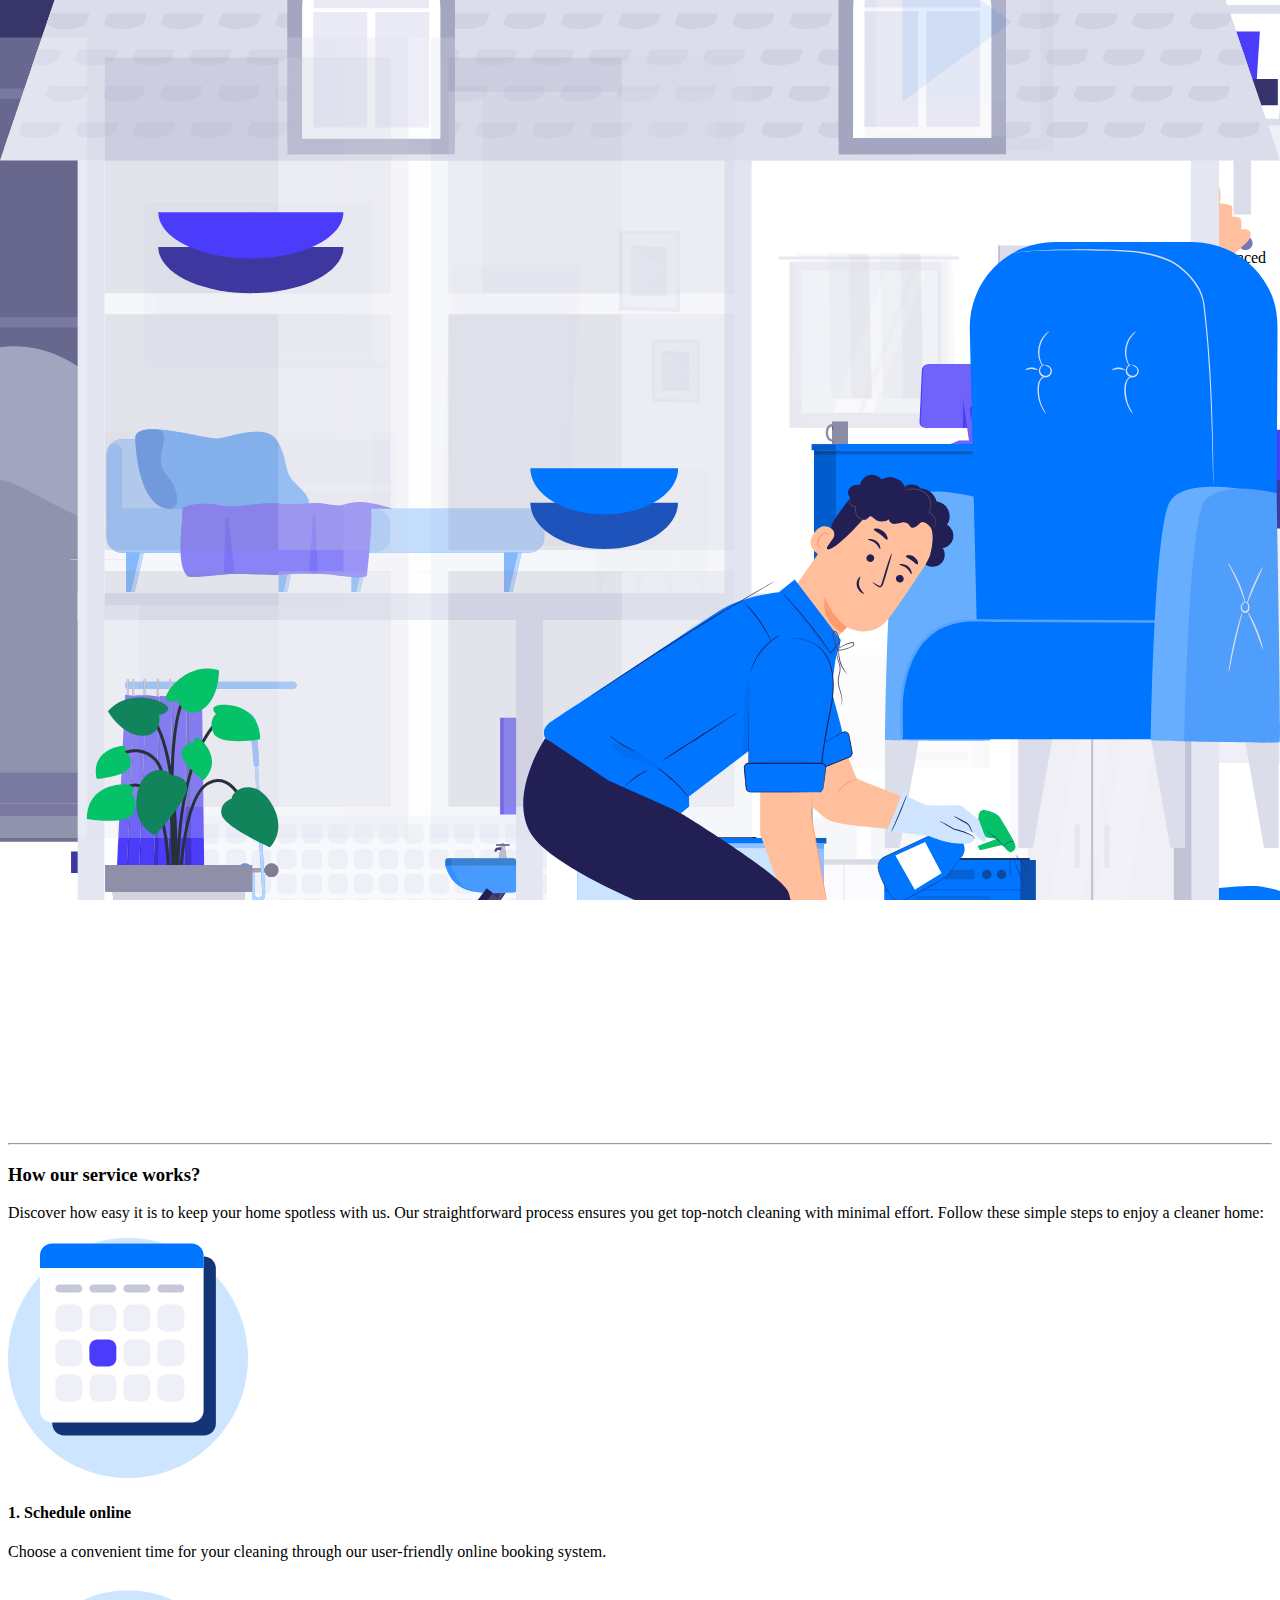
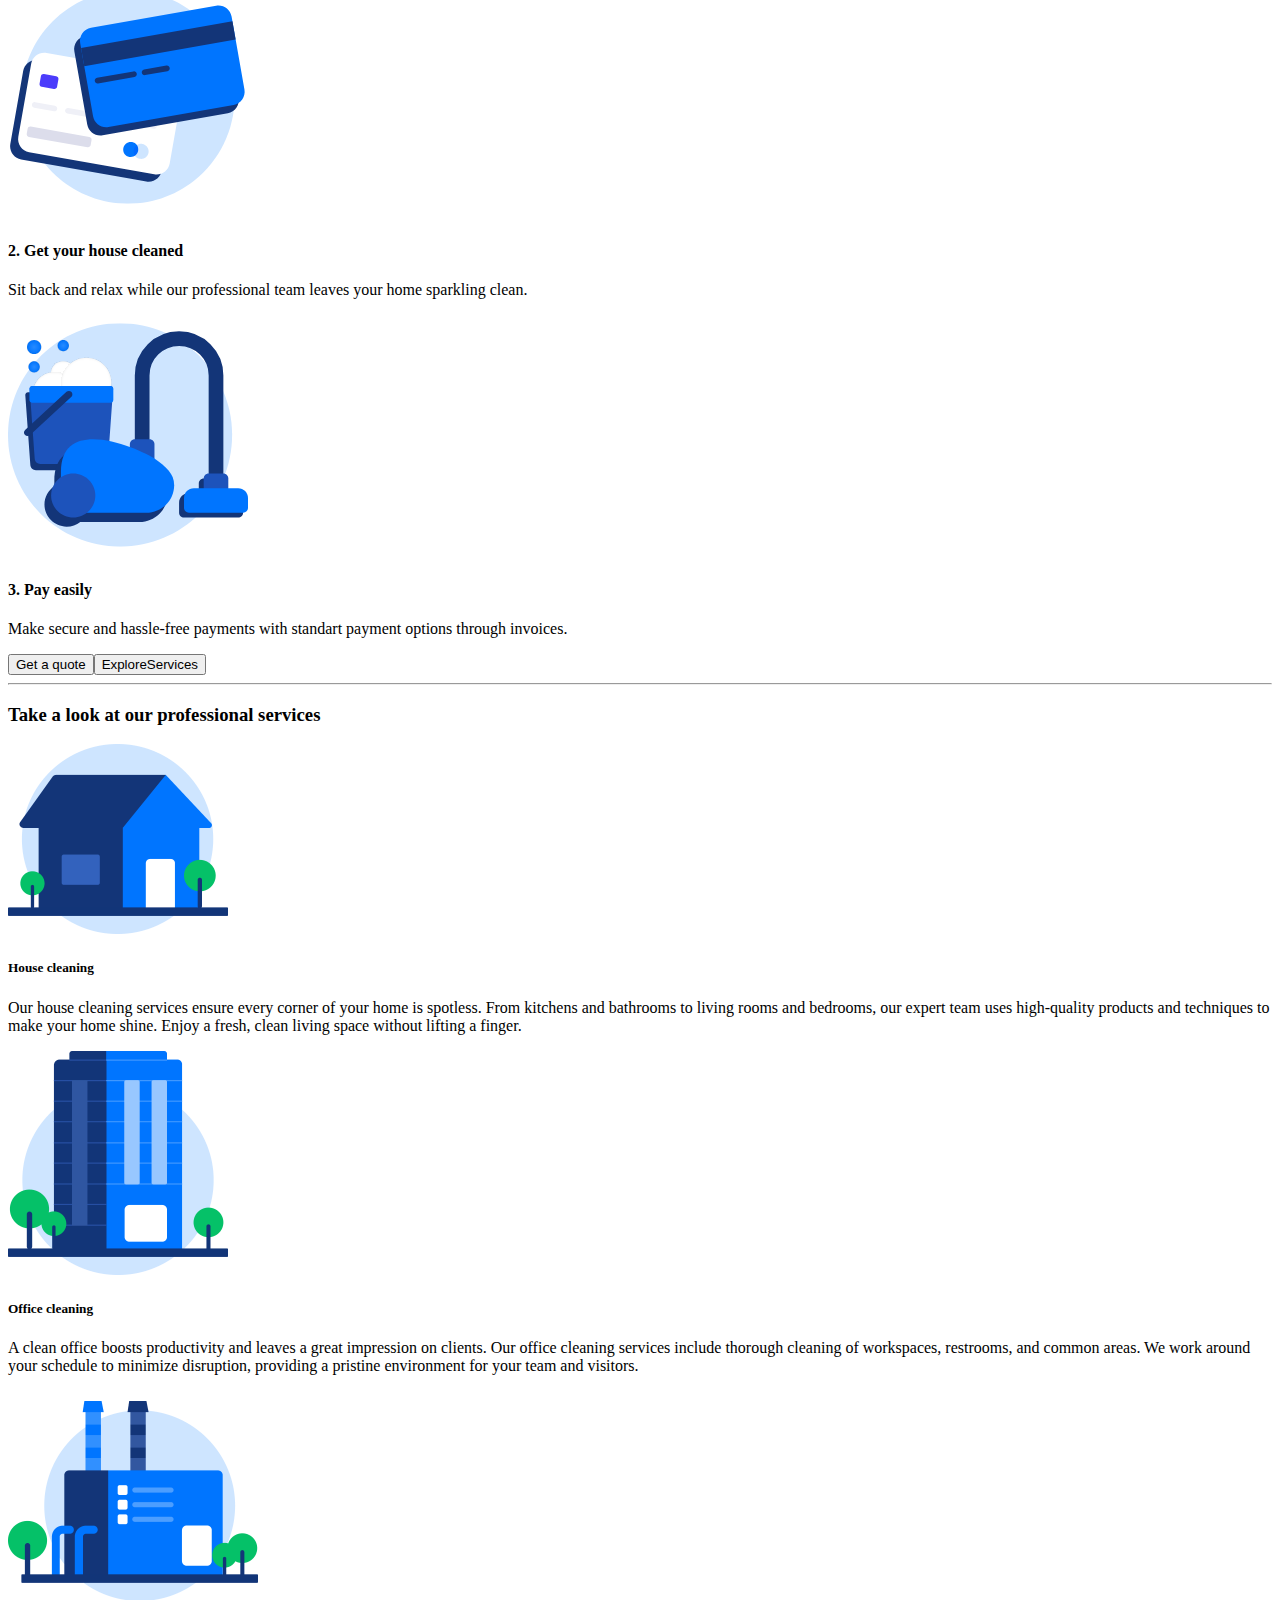
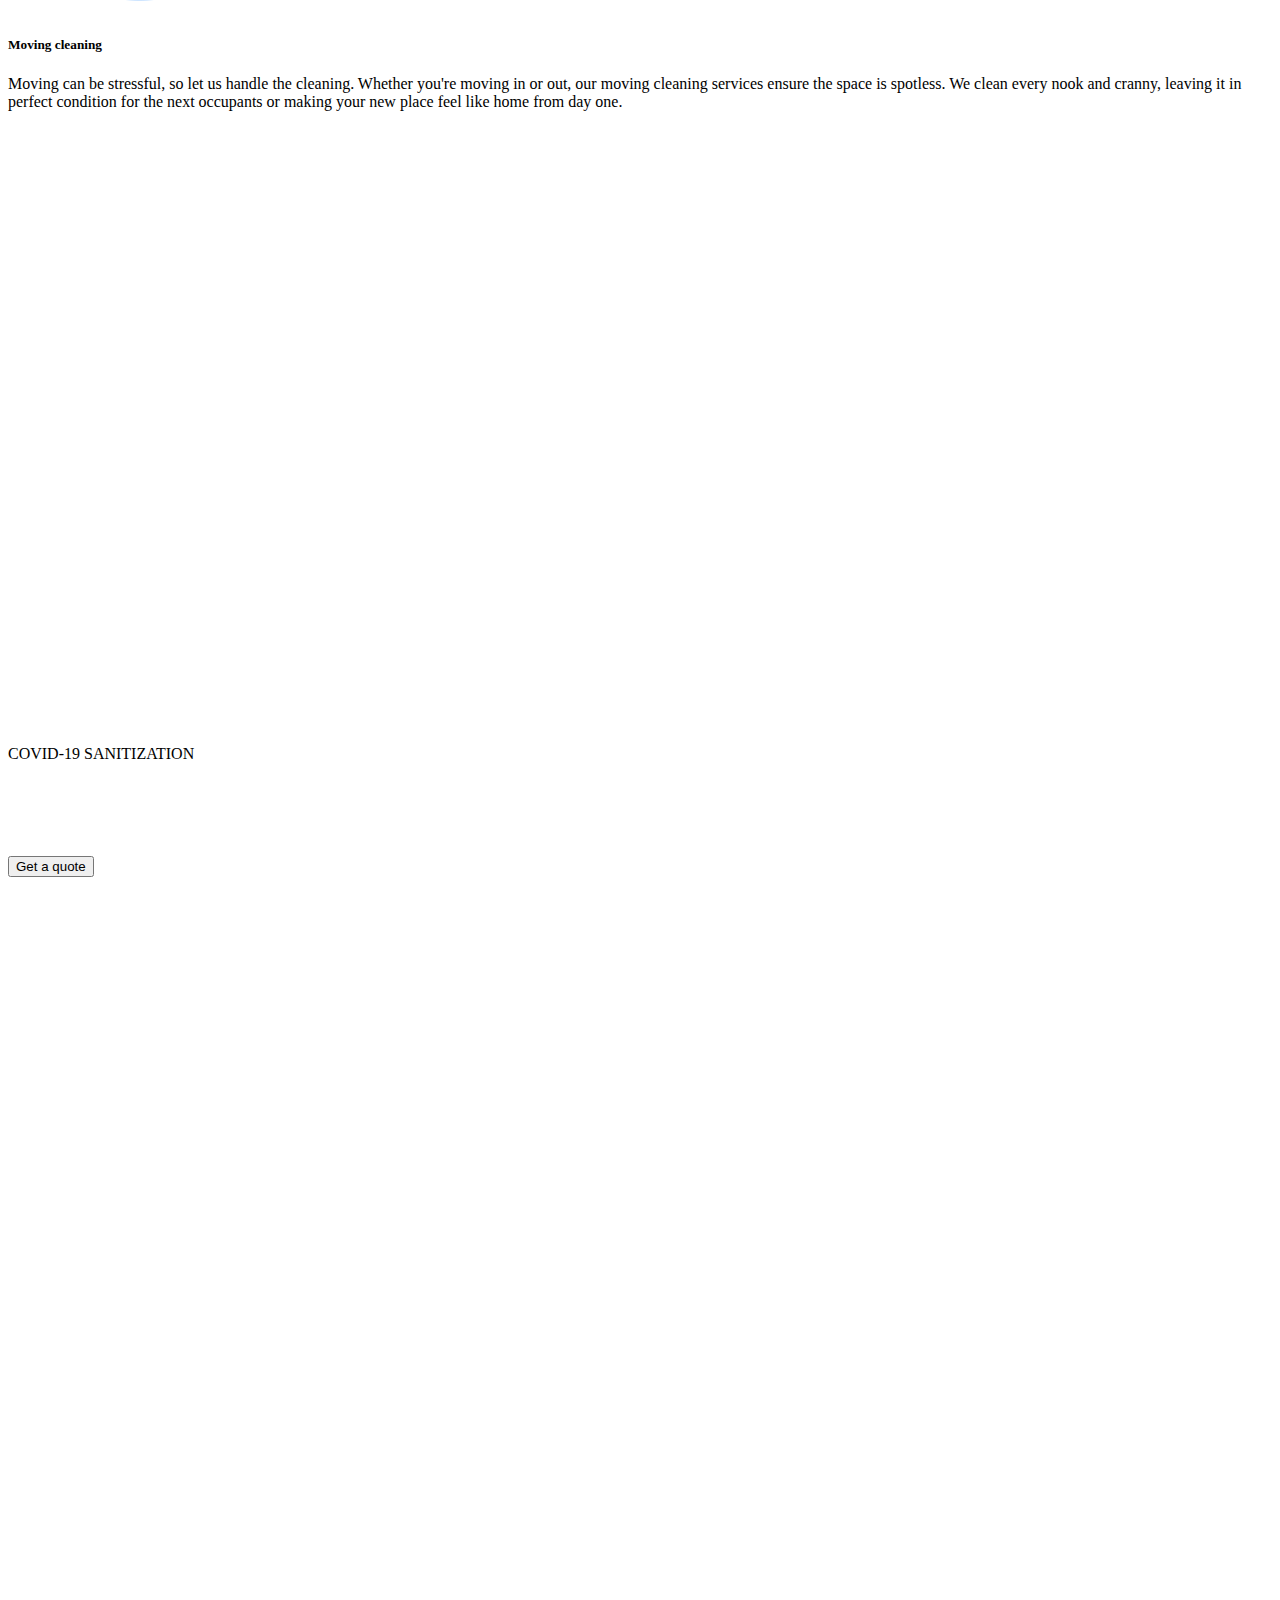
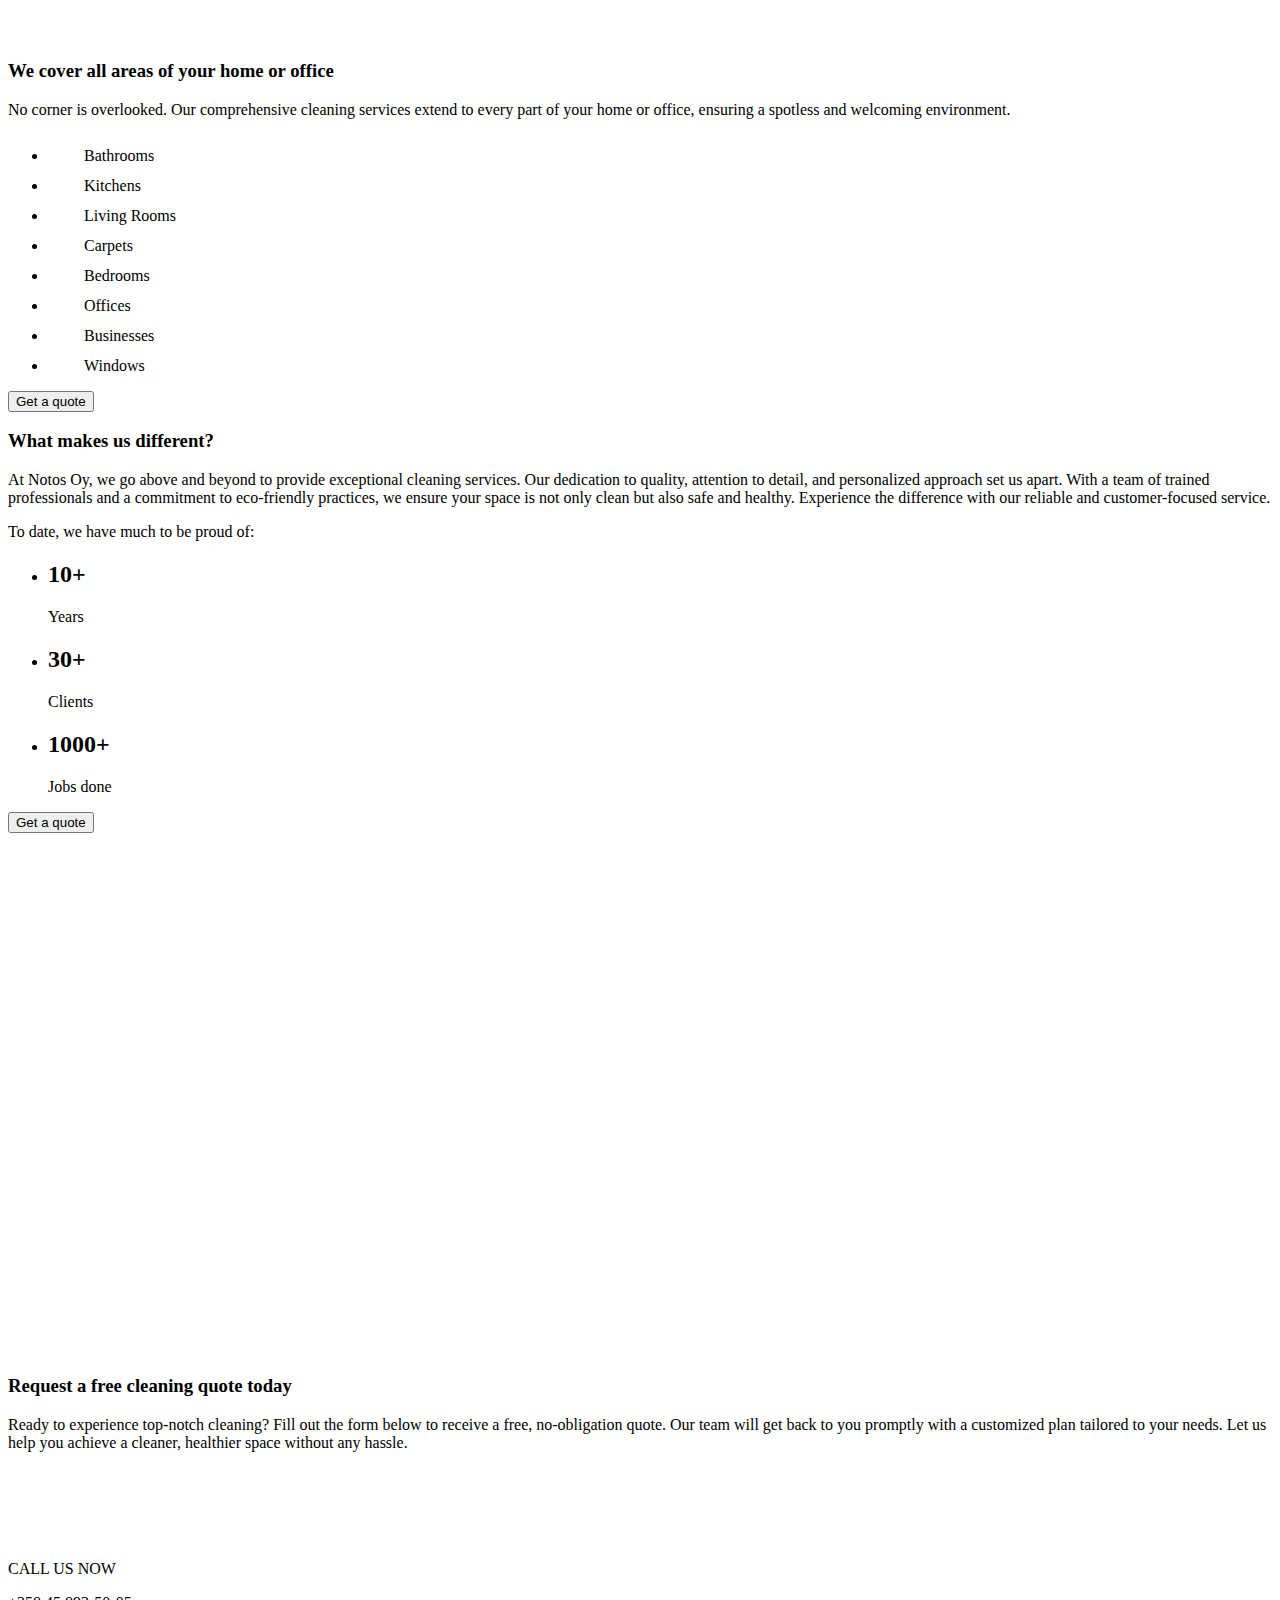
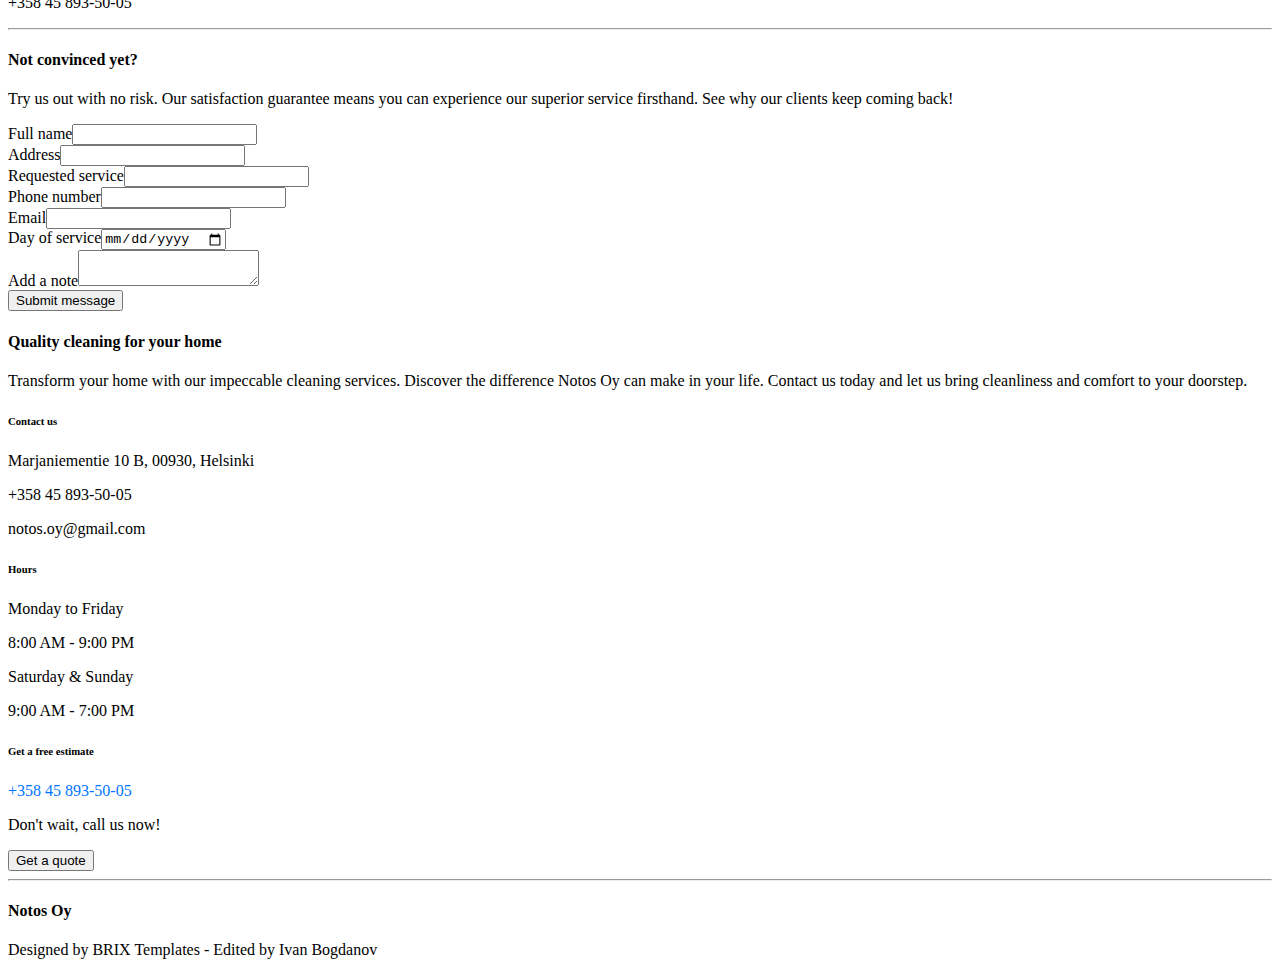
==== commit 655d8ed9: "components created" ====
--- a/index.html
+++ b/index.html
@@ -1 +1 @@
-<!DOCTYPE html><html lang="en"><head><meta charSet="utf-8"/><meta name="viewport" content="width=device-width, initial-scale=1"/><link rel="preload" as="image" href="./images/big_cleaner_woman_top.svg" fetchPriority="high"/><link rel="preload" as="image" href="./images/big_cleaner_woman_center.svg" fetchPriority="high"/><link rel="stylesheet" href="/cleaning/_next/static/css/3af066c5f21f10ae.css" data-precedence="next"/><link rel="stylesheet" href="/cleaning/_next/static/css/fa4a1ff84e42bdcf.css" data-precedence="next"/><link rel="preload" as="script" fetchPriority="low" href="/cleaning/_next/static/chunks/webpack-c3a7f18cb8120bc2.js"/><script src="/cleaning/_next/static/chunks/fd9d1056-ba964eff9d7f2627.js" async=""></script><script src="/cleaning/_next/static/chunks/23-c900dd1e7557c6ae.js" async=""></script><script src="/cleaning/_next/static/chunks/main-app-6aaaed0be4969061.js" async=""></script><script src="/cleaning/_next/static/chunks/648-771f041267108ee0.js" async=""></script><script src="/cleaning/_next/static/chunks/app/page-b3ad7be10a6f8053.js" async=""></script><title>Create Next App</title><meta name="description" content="Generated by create next app"/><link rel="icon" href="/cleaning/icon.ico?603d046c9a6fdfbb" type="image/x-icon" sizes="16x16"/><script src="/cleaning/_next/static/chunks/polyfills-78c92fac7aa8fdd8.js" noModule=""></script></head><body class="__className_eec4e8"><header class="header"><h4>Notos Oy</h4><nav class="header__nav"><ul class="header__nav_item"><a href="#home">Home</a></ul><ul class="header__nav_item"><a href="#about">About</a></ul><ul class="header__nav_item"><a href="#services">Services</a></ul><ul class="header__nav_item"><a href="#contact">Contact</a></ul></nav><button class="button button_primary page_header__button__ZPOPx">Get a quote</button></header><main><section class="main__section" id="home"><div class="container page_container_space_between__oFHsO"><div><h1 class="page_main__home_title__4qzmK">Quality cleaning for your home</h1><p class="text text_size_m page_main__home_text__c_IcT">Welcome to Notos Oy – your first stop for impeccable home cleanliness. We specialize in delivering high-quality cleaning services to ensure your home shines at all times. Our team of experienced professionals is ready to tackle all tasks, from general cleaning to specialized services tailored to your needs. Trust us with your home and enjoy cleanliness without the hassle.</p><div class="page_main__home_call__1mJIs"><button class="button button_primary page_main__button__xWu_r">Get a quote</button><div class="page_call_us_now__O96pZ"><img alt="sp" loading="lazy" width="72" height="72" decoding="async" data-nimg="1" class="page_call_us_now__img__QoykN" style="color:transparent" src="./images/small_phone.svg"/><div class="page_call_us_now__frame__KzL0b"><p class="page_call_us_now__text__WMmrq">CALL US NOW</p><p class="page_call_us_now__number__fFDPh">+358 45 893-50-05</p></div></div></div></div><div class="page_image_wrapper_first__uV_1v"><img alt="bcwt" fetchPriority="high" decoding="async" data-nimg="fill" style="position:absolute;height:100%;width:100%;left:0;top:0;right:0;bottom:0;object-fit:cover;color:transparent" src="./images/big_cleaner_woman_top.svg"/></div></div></section><hr class="main__hr"/><section class="main__section" id="about"><div class="page_main__home_bottom__ovuoe"><h3 class="page_main__home_bottom_title__q3sJL">How our service works?</h3><p class="text text_size_m page_about__text_intro__VEDNs">Discover how easy it is to keep your home spotless with us. Our straightforward process ensures you get top-notch cleaning with minimal effort. Follow these simple steps to enjoy a cleaner home:</p><div class="page_main__home_bottom_steps__FeQ_I"><div class="page_main__home_bottom_step__KL_hz"><img alt="ms" loading="lazy" width="240" height="240" decoding="async" data-nimg="1" style="color:transparent" src="./images/main_schedule.svg"/><h4 class="page_main__home_bottom_step_title__c2ylm">1. Schedule online</h4><p class="text text_size_m page_main__home_bottom_step_text__D6Ya1">Choose a convenient time for your cleaning through our user-friendly online booking system.</p></div><div class="page_main__home_bottom_step__KL_hz"><img alt="ms" loading="lazy" width="240" height="240" decoding="async" data-nimg="1" style="color:transparent" src="./images/main_paycards.svg"/><h4 class="page_main__home_bottom_step_title__c2ylm">2. Get your house cleaned</h4><p class="text text_size_m page_main__home_bottom_step_text__D6Ya1">Sit back and relax while our professional team leaves your home sparkling clean.</p></div><div class="page_main__home_bottom_step__KL_hz"><img alt="ms" loading="lazy" width="240" height="240" decoding="async" data-nimg="1" style="color:transparent" src="./images/main_vacuumcleaner.svg"/><h4 class="page_main__home_bottom_step_title__c2ylm">3. Pay easily</h4><p class="text text_size_m page_main__home_bottom_step_text__D6Ya1">Make secure and hassle-free payments with standart payment options through invoices.</p></div></div><div class="page_main__home_bottom_buttons__njX8i"><button class="button button_primary page_main__button__xWu_r">Get a quote</button><button class="button button_secondary page_main__button__xWu_r">Explore services</button></div></div></section><hr class="main__hr"/><section class="main__section" id="services"><h3 class="page_main__services_heading_title__KFZ02">Take a look at our professional services</h3><div class="page_main__services_cards__i9zXj"><div class="page_main__services_card__PlSc6"><img alt="mh" loading="lazy" width="220" height="190" decoding="async" data-nimg="1" style="color:transparent" src="./images/main_house.svg"/><h5 class="page_main__services_card_title___xrlT">House cleaning</h5><p class="text text_size_m page_main__services_card_text__E5WqK">Our house cleaning services ensure every corner of your home is spotless. From kitchens and bathrooms to living rooms and bedrooms, our expert team uses high-quality products and techniques to make your home shine. Enjoy a fresh, clean living space without lifting a finger.</p></div><div class="page_main__services_card__PlSc6"><img alt="mo" loading="lazy" width="220" height="224" decoding="async" data-nimg="1" style="color:transparent" src="./images/main_office.svg"/><h5 class="page_main__services_card_title___xrlT">Office cleaning</h5><p class="text text_size_m page_main__services_card_text__E5WqK">A clean office boosts productivity and leaves a great impression on clients. Our office cleaning services include thorough cleaning of workspaces, restrooms, and common areas. We work around your schedule to minimize disruption, providing a pristine environment for your team and visitors.</p></div><div class="page_main__services_card__PlSc6"><img alt="mi" loading="lazy" width="250" height="220" decoding="async" data-nimg="1" style="color:transparent" src="./images/main_industrial.svg"/><h5 class="page_main__services_card_title___xrlT">Moving cleaning</h5><p class="text text_size_m page_main__services_card_text__E5WqK">Moving can be stressful, so let us handle the cleaning. Whether you&#x27;re moving in or out, our moving cleaning services ensure the space is spotless. We clean every nook and cranny, leaving it in perfect condition for the next occupants or making your new place feel like home from day one.</p></div></div><div class="page_main__services_covid__1BCv2"><div class="page_image_wrapper_second__lJzmT"><img alt="bcwc" fetchPriority="high" decoding="async" data-nimg="fill" style="position:absolute;height:100%;width:100%;left:0;top:0;right:0;bottom:0;object-fit:cover;color:transparent" src="./images/big_cleaner_woman_center.svg"/></div><div class="page_main__services_covid_content__pbECG"><p class="page_main__services_covid_title_mini__2hnvz">COVID-19 SANITIZATION</p><h3 class="page_main__services_covid_title__OOlBx" style="color:white">We follow guidelines to keep you safe from the COVID-19 virus</h3><p class="text text_size_m page_main__services_covid_text__UtkQq" style="color:white">Your safety is our top priority. At Notos Oy, we strictly adhere to all COVID-19 safety requirements.</p><div class="page_main__services_covid_call__8OKy_"><button class="button button_primary page_main__button__xWu_r">Get a quote</button><div class="page_call_us_now__O96pZ"><img alt="sp" loading="lazy" width="72" height="72" decoding="async" data-nimg="1" class="page_call_us_now__img__QoykN" style="color:transparent" src="./images/small_phone.svg"/><div class="page_call_us_now__frame__KzL0b"><p class="page_call_us_now__text__WMmrq" style="color:white">CALL US NOW</p><p class="page_call_us_now__number__fFDPh" style="color:white">+358 45 893-50-05</p></div></div></div></div></div><div class="page_main__services_description__QTx_K"><div class="page_image_wrapper_three____jb9"><img alt="bh" loading="lazy" decoding="async" data-nimg="fill" style="position:absolute;height:100%;width:100%;left:0;top:0;right:0;bottom:0;object-fit:cover;color:transparent" src="./images/big_house.svg"/></div><div class="page_main__services_description_content__gdbrb"><h3>We cover all areas of your home or office</h3><p class="text text_size_s page_main__services_description_text__HDJdJ">No corner is overlooked. Our comprehensive cleaning services extend to every part of your home or office, ensuring a spotless and welcoming environment.</p><div class="page_main__services_areas__Zcym2"><ul class="page_main__services_areas_list__caVR9"><li>Bathrooms</li><li>Kitchens</li><li>Living Rooms</li><li>Carpets</li><li>Bedrooms</li><li>Offices</li><li>Businesses</li><li>Windows</li></ul></div><button class="button button_primary page_main__button__xWu_r">Get a quote</button></div></div><div class="page_main__services_differencies__WBtPm"><div class="page_main__services_differencies_content__8FuoY"><h3 class="page_main__services_differencies_title__E7Ad_">What makes us different?</h3><p class="text text_size_s page_main__services_differencies_text__s1H1N">At Notos Oy, we go above and beyond to provide exceptional cleaning services. Our dedication to quality, attention to detail, and personalized approach set us apart. With a team of trained professionals and a commitment to eco-friendly practices, we ensure your space is not only clean but also safe and healthy. Experience the difference with our reliable and customer-focused service.</p><p class="text text_size_s page_main__services_differencies_text__s1H1N">To date, we have much to be proud of:</p><ul class="page_main__services_differencies_pluses__JEAUE"><li><h2>10<span class="span_color_blue">+</span></h2><p class="page_p__differencies_pluses__JRc4G">Years</p></li><li><h2>30<span class="span_color_blue">+</span></h2><p class="page_p__differencies_pluses__JRc4G">Clients</p></li><li><h2>1000<span class="span_color_blue">+</span></h2><p class="page_p__differencies_pluses__JRc4G">Jobs done</p></li></ul><button class="button button_primary page_main__button__xWu_r">Get a quote</button></div><div class="page_image_wrapper_forth____T3z"><img alt="bcm" loading="lazy" decoding="async" data-nimg="fill" style="position:absolute;height:100%;width:100%;left:0;top:0;right:0;bottom:0;object-fit:cover;color:transparent" src="./images/big_cleaner_man.svg"/></div></div></section><section class="main__section container page_main__section_contact__eWGjC" id="contact"><div class="page_main__contact_content__Pk2gq"><h3>Request a free cleaning quote today</h3><p class="text text_size_m page_main__contact_text__3Xsb9">Ready to experience top-notch cleaning? Fill out the form below to receive a free, no-obligation quote. Our team will get back to you promptly with a customized plan tailored to your needs. Let us help you achieve a cleaner, healthier space without any hassle.</p><div class="page_call_us_now__O96pZ" style="margin-left:0"><img alt="sp" loading="lazy" width="72" height="72" decoding="async" data-nimg="1" class="page_call_us_now__img__QoykN" style="color:transparent" src="./images/small_phone.svg"/><div class="page_call_us_now__frame__KzL0b"><p class="page_call_us_now__text__WMmrq">CALL US NOW</p><p class="page_call_us_now__number__fFDPh">+358 45 893-50-05</p></div></div><hr class="page_contact__hr__trPY7"/><h4>Not convinced yet?</h4><p class="text text_size_m page_main__contact_text__3Xsb9">Try us out with no risk. Our satisfaction guarantee means you can experience our superior service firsthand. See why our clients keep coming back!</p></div><form class="page_orderForm__9hYuK" action=""><div class="page_orderForm__group__ebkBL"><label for="name" class="page_orderForm__label__fRnYK">Full name</label><input type="text" id="name" class="page_orderForm__input__8h6de" name="name"/></div><div class="page_orderForm__group__ebkBL"><label for="address" class="page_orderForm__label__fRnYK">Address</label><input type="text" id="address" class="page_orderForm__input__8h6de" name="address"/></div><div class="page_orderForm__group__ebkBL"><label for="service" class="page_orderForm__label__fRnYK">Requested service</label><input type="text" id="service" class="page_orderForm__input__8h6de" name="service"/></div><div class="page_orderForm__group__ebkBL"><label for="phone" class="page_orderForm__label__fRnYK">Phone number</label><input type="tel" id="phone" class="page_orderForm__input__8h6de" name="phone"/></div><div class="page_orderForm__group__ebkBL"><label for="email" class="page_orderForm__label__fRnYK">Email</label><input type="email" id="email" class="page_orderForm__input__8h6de" name="email"/></div><div class="page_orderForm__group__ebkBL"><label for="date" class="page_orderForm__label__fRnYK">Day of service</label><input type="date" id="date" class="page_orderForm__input__8h6de" name="date"/></div><div class="page_orderForm__group__ebkBL page_orderForm__textarea__OefkD"><label for="note" class="page_orderForm__label__fRnYK">Add a note</label><textarea name="note" id="note" maxLength="200" class="page_orderForm__input__8h6de page_orderForm__textarea__OefkD" spellCheck="true"></textarea></div><button type="submit" class="button button_primary page_main__button__xWu_r">Submit message</button></form></section></main><footer class="footer"><div class="container page_footer__container__vg1X_ page_footer__container_top__7PVuy"><div class="page_container__block__mVK7v"><h4 class="page_container__block__title__aJNFJ">Quality cleaning for your home</h4><p class="text text_size_s">Transform your home with our impeccable cleaning services. Discover the difference Notos Oy can make in your life. Contact us today and let us bring cleanliness and comfort to your doorstep.</p></div><div class="page_container__block__mVK7v"><h6 class="page_container__block__title__aJNFJ">Contact us</h6><p class="text text_size_s">Marjaniementie 10 B, 00930, Helsinki</p><p class="text text_size_s">+358 45 893-50-05</p><p class="text text_size_s">notos.oy@gmail.com</p></div><div class="page_container__block__mVK7v"><h6 class="page_container__block__title__aJNFJ">Hours</h6><p class="page_container__block_adtitle__U7Uyu">Monday to Friday</p><p class="text text_size_s">8:00 AM - 9:00 PM</p><p class="page_container__block_adtitle__U7Uyu">Saturday &amp; Sunday</p><p class="text text_size_s">9:00 AM - 7:00 PM</p></div><div class="page_container__block__mVK7v"><h6 class="page_container__block__title__aJNFJ">Get a free estimate</h6><p class="page_call_us_now__number__fFDPh" style="color:#0075FF">+358 45 893-50-05</p><p class="text text_size_s page_container__block_text__wRfRQ">Don&#x27;t wait, call us now!</p><button class="button button_primary page_main__button__xWu_r">Get a quote</button></div></div><hr class="main__hr"/><div class="container page_footer__container__vg1X_ page_footer__container_bottom__WT6c4"><h4>Notos Oy</h4><p class="text text_size_s text_marging_left">Designed by <span class="span_color_blue">BRIX Templates</span> - Edited by <span class="span_color_blue">Ivan Bogdanov</span></p></div></footer><script src="/cleaning/_next/static/chunks/webpack-c3a7f18cb8120bc2.js" async=""></script><script>(self.__next_f=self.__next_f||[]).push([0]);self.__next_f.push([2,null])</script><script>self.__next_f.push([1,"1:HL[\"/cleaning/_next/static/css/3af066c5f21f10ae.css\",\"style\"]\n2:HL[\"/cleaning/_next/static/css/fa4a1ff84e42bdcf.css\",\"style\"]\n"])</script><script>self.__next_f.push([1,"3:I[5751,[],\"\"]\n5:I[6513,[],\"ClientPageRoot\"]\n6:I[8397,[\"648\",\"static/chunks/648-771f041267108ee0.js\",\"931\",\"static/chunks/app/page-b3ad7be10a6f8053.js\"],\"default\"]\n7:I[9275,[],\"\"]\n8:I[1343,[],\"\"]\na:I[6130,[],\"\"]\nb:[]\n"])</script><script>self.__next_f.push([1,"0:[[[\"$\",\"link\",\"0\",{\"rel\":\"stylesheet\",\"href\":\"/cleaning/_next/static/css/3af066c5f21f10ae.css\",\"precedence\":\"next\",\"crossOrigin\":\"$undefined\"}]],[\"$\",\"$L3\",null,{\"buildId\":\"psIE5MvOaO0pId8L21zp4\",\"assetPrefix\":\"/cleaning\",\"initialCanonicalUrl\":\"/\",\"initialTree\":[\"\",{\"children\":[\"__PAGE__\",{}]},\"$undefined\",\"$undefined\",true],\"initialSeedData\":[\"\",{\"children\":[\"__PAGE__\",{},[[\"$L4\",[\"$\",\"$L5\",null,{\"props\":{\"params\":{},\"searchParams\":{}},\"Component\":\"$6\"}]],null],null]},[[\"$\",\"html\",null,{\"lang\":\"en\",\"children\":[\"$\",\"body\",null,{\"className\":\"__className_eec4e8\",\"children\":[\"$\",\"$L7\",null,{\"parallelRouterKey\":\"children\",\"segmentPath\":[\"children\"],\"error\":\"$undefined\",\"errorStyles\":\"$undefined\",\"errorScripts\":\"$undefined\",\"template\":[\"$\",\"$L8\",null,{}],\"templateStyles\":\"$undefined\",\"templateScripts\":\"$undefined\",\"notFound\":[[\"$\",\"title\",null,{\"children\":\"404: This page could not be found.\"}],[\"$\",\"div\",null,{\"style\":{\"fontFamily\":\"system-ui,\\\"Segoe UI\\\",Roboto,Helvetica,Arial,sans-serif,\\\"Apple Color Emoji\\\",\\\"Segoe UI Emoji\\\"\",\"height\":\"100vh\",\"textAlign\":\"center\",\"display\":\"flex\",\"flexDirection\":\"column\",\"alignItems\":\"center\",\"justifyContent\":\"center\"},\"children\":[\"$\",\"div\",null,{\"children\":[[\"$\",\"style\",null,{\"dangerouslySetInnerHTML\":{\"__html\":\"body{color:#000;background:#fff;margin:0}.next-error-h1{border-right:1px solid rgba(0,0,0,.3)}@media (prefers-color-scheme:dark){body{color:#fff;background:#000}.next-error-h1{border-right:1px solid rgba(255,255,255,.3)}}\"}}],[\"$\",\"h1\",null,{\"className\":\"next-error-h1\",\"style\":{\"display\":\"inline-block\",\"margin\":\"0 20px 0 0\",\"padding\":\"0 23px 0 0\",\"fontSize\":24,\"fontWeight\":500,\"verticalAlign\":\"top\",\"lineHeight\":\"49px\"},\"children\":\"404\"}],[\"$\",\"div\",null,{\"style\":{\"display\":\"inline-block\"},\"children\":[\"$\",\"h2\",null,{\"style\":{\"fontSize\":14,\"fontWeight\":400,\"lineHeight\":\"49px\",\"margin\":0},\"children\":\"This page could not be found.\"}]}]]}]}]],\"notFoundStyles\":[],\"styles\":[[\"$\",\"link\",\"0\",{\"rel\":\"stylesheet\",\"href\":\"/cleaning/_next/static/css/fa4a1ff84e42bdcf.css\",\"precedence\":\"next\",\"crossOrigin\":\"$undefined\"}]]}]}]}],null],null],\"couldBeIntercepted\":false,\"initialHead\":[false,\"$L9\"],\"globalErrorComponent\":\"$a\",\"missingSlots\":\"$Wb\"}]]\n"])</script><script>self.__next_f.push([1,"9:[[\"$\",\"meta\",\"0\",{\"name\":\"viewport\",\"content\":\"width=device-width, initial-scale=1\"}],[\"$\",\"meta\",\"1\",{\"charSet\":\"utf-8\"}],[\"$\",\"title\",\"2\",{\"children\":\"Create Next App\"}],[\"$\",\"meta\",\"3\",{\"name\":\"description\",\"content\":\"Generated by create next app\"}],[\"$\",\"link\",\"4\",{\"rel\":\"icon\",\"href\":\"/cleaning/icon.ico?603d046c9a6fdfbb\",\"type\":\"image/x-icon\",\"sizes\":\"16x16\"}]]\n4:null\n"])</script></body></html>+<!DOCTYPE html><html lang="en"><head><meta charSet="utf-8"/><meta name="viewport" content="width=device-width, initial-scale=1"/><link rel="preload" as="image" href="./images/big_cleaner_woman_top.svg" fetchPriority="high"/><link rel="preload" as="image" href="./images/big_cleaner_woman_center.svg" fetchPriority="high"/><link rel="stylesheet" href="/cleaning/_next/static/css/e87c3460419d8dd3.css" data-precedence="next"/><link rel="stylesheet" href="/cleaning/_next/static/css/e153140dfe46f1c7.css" data-precedence="next"/><link rel="preload" as="script" fetchPriority="low" href="/cleaning/_next/static/chunks/webpack-c3a7f18cb8120bc2.js"/><script src="/cleaning/_next/static/chunks/fd9d1056-372f2de0e19b1ed1.js" async=""></script><script src="/cleaning/_next/static/chunks/23-b66f5fa6f29c8731.js" async=""></script><script src="/cleaning/_next/static/chunks/main-app-6aaaed0be4969061.js" async=""></script><script src="/cleaning/_next/static/chunks/648-baf2786418055167.js" async=""></script><script src="/cleaning/_next/static/chunks/app/page-996f112b9d2992db.js" async=""></script><title>Cleaning company Notos Oy</title><meta name="description" content="Generated by create next app"/><link rel="icon" href="/cleaning/icon.ico?603d046c9a6fdfbb" type="image/x-icon" sizes="16x16"/><script src="/cleaning/_next/static/chunks/polyfills-78c92fac7aa8fdd8.js" noModule=""></script></head><body class="__className_eec4e8"><header class="header"><h4>Notos Oy</h4><nav class="header__nav"><ul class="header__nav_list"><li class="header__nav_item"><a href="#home">Home</a></li><li class="header__nav_item"><a href="#about">About</a></li><li class="header__nav_item"><a href="#services">Services</a></li><li class="header__nav_item"><a href="#contact">Contact</a></li></ul></nav><button class="button button_primary page_header__button__ZPOPx">Get a quote</button></header><main><section class="main__section" id="home"><div class="container page_container_space_between__oFHsO"><div><h1 class="page_main__home_title__4qzmK">Quality cleaning for your home</h1><p class="text text_size_m page_main__home_text__c_IcT">Welcome to Notos Oy – your first stop for impeccable home cleanliness. We specialize in delivering high-quality cleaning services to ensure your home shines at all times. Our team of experienced professionals is ready to tackle all tasks, from general cleaning to specialized services tailored to your needs. Trust us with your home and enjoy cleanliness without the hassle.</p><div class="page_main__home_call__1mJIs"><button class="button button_primary page_main__button__xWu_r">Get a quote</button><div class="page_call_us_now__O96pZ"><img alt="sp" loading="lazy" width="72" height="72" decoding="async" data-nimg="1" class="page_call_us_now__img__QoykN" style="color:transparent" src="./images/small_phone.svg"/><div class="page_call_us_now__frame__KzL0b"><p class="page_call_us_now__text__WMmrq">CALL US NOW</p><p class="page_call_us_now__number__fFDPh">+358 45 893-50-05</p></div></div></div></div><div class="page_image_wrapper__t1DaW" style="width:50vw;height:50.97vw"><img alt="bcwt" fetchPriority="high" decoding="async" data-nimg="fill" style="position:absolute;height:100%;width:100%;left:0;top:0;right:0;bottom:0;object-fit:cover;color:transparent" src="./images/big_cleaner_woman_top.svg"/></div></div></section><hr class="main__hr"/><section class="main__section" id="about"><div class="page_main__home_bottom__ovuoe"><h3 class="page_main__home_bottom_title__q3sJL">How our service works?</h3><p class="text text_size_m page_about__text_intro__VEDNs">Discover how easy it is to keep your home spotless with us. Our straightforward process ensures you get top-notch cleaning with minimal effort. Follow these simple steps to enjoy a cleaner home:</p><div class="page_main__home_bottom_steps__FeQ_I"><div class="page_main__home_bottom_step__KL_hz"><img alt="ms" loading="lazy" width="240" height="240" decoding="async" data-nimg="1" style="color:transparent" src="./images/main_schedule.svg"/><h4 class="page_main__home_bottom_step_title__c2ylm">1. Schedule online</h4><p class="text text_size_m page_main__home_bottom_step_text__D6Ya1">Choose a convenient time for your cleaning through our user-friendly online booking system.</p></div><div class="page_main__home_bottom_step__KL_hz"><img alt="ms" loading="lazy" width="240" height="240" decoding="async" data-nimg="1" style="color:transparent" src="./images/main_paycards.svg"/><h4 class="page_main__home_bottom_step_title__c2ylm">2. Get your house cleaned</h4><p class="text text_size_m page_main__home_bottom_step_text__D6Ya1">Sit back and relax while our professional team leaves your home sparkling clean.</p></div><div class="page_main__home_bottom_step__KL_hz"><img alt="ms" loading="lazy" width="240" height="240" decoding="async" data-nimg="1" style="color:transparent" src="./images/main_vacuumcleaner.svg"/><h4 class="page_main__home_bottom_step_title__c2ylm">3. Pay easily</h4><p class="text text_size_m page_main__home_bottom_step_text__D6Ya1">Make secure and hassle-free payments with standart payment options through invoices.</p></div></div><div class="page_main__home_bottom_buttons__njX8i"><button class="button button_primary page_main__button__xWu_r">Get a quote</button><button class="button button_secondary page_main__button__xWu_r">ExploreServices</button></div></div></section><hr class="main__hr"/><section class="main__section" id="services"><h3 class="page_main__services_heading_title__KFZ02">Take a look at our professional services</h3><div class="page_main__services_cards__i9zXj"><div class="page_main__services_card__PlSc6"><img alt="mh" loading="lazy" width="220" height="190" decoding="async" data-nimg="1" style="color:transparent" src="./images/main_house.svg"/><h5 class="page_main__services_card_title___xrlT">House cleaning</h5><p class="text text_size_m page_main__services_card_text__E5WqK">Our house cleaning services ensure every corner of your home is spotless. From kitchens and bathrooms to living rooms and bedrooms, our expert team uses high-quality products and techniques to make your home shine. Enjoy a fresh, clean living space without lifting a finger.</p></div><div class="page_main__services_card__PlSc6"><img alt="mo" loading="lazy" width="220" height="224" decoding="async" data-nimg="1" style="color:transparent" src="./images/main_office.svg"/><h5 class="page_main__services_card_title___xrlT">Office cleaning</h5><p class="text text_size_m page_main__services_card_text__E5WqK">A clean office boosts productivity and leaves a great impression on clients. Our office cleaning services include thorough cleaning of workspaces, restrooms, and common areas. We work around your schedule to minimize disruption, providing a pristine environment for your team and visitors.</p></div><div class="page_main__services_card__PlSc6"><img alt="mi" loading="lazy" width="250" height="220" decoding="async" data-nimg="1" style="color:transparent" src="./images/main_industrial.svg"/><h5 class="page_main__services_card_title___xrlT">Moving cleaning</h5><p class="text text_size_m page_main__services_card_text__E5WqK">Moving can be stressful, so let us handle the cleaning. Whether you&#x27;re moving in or out, our moving cleaning services ensure the space is spotless. We clean every nook and cranny, leaving it in perfect condition for the next occupants or making your new place feel like home from day one.</p></div></div><div class="page_main__services_covid__1BCv2"><div class="page_image_wrapper__t1DaW" style="width:36vw;height:47vw"><img alt="bcwc" fetchPriority="high" decoding="async" data-nimg="fill" style="position:absolute;height:100%;width:100%;left:0;top:0;right:0;bottom:0;object-fit:cover;color:transparent" src="./images/big_cleaner_woman_center.svg"/></div><div class="page_main__services_covid_content__pbECG"><p class="page_main__services_covid_title_mini__2hnvz">COVID-19 SANITIZATION</p><h3 class="page_main__services_covid_title__OOlBx" style="color:white">We follow guidelines to keep you safe from the COVID-19 virus</h3><p class="text text_size_m page_main__services_covid_text__UtkQq" style="color:white">Your safety is our top priority. At Notos Oy, we strictly adhere to all COVID-19 safety requirements.</p><div class="page_main__services_covid_call__8OKy_"><button class="button button_primary page_main__button__xWu_r">Get a quote</button><div class="page_call_us_now__O96pZ"><img alt="sp" loading="lazy" width="72" height="72" decoding="async" data-nimg="1" class="page_call_us_now__img__QoykN" style="color:transparent" src="./images/small_phone.svg"/><div class="page_call_us_now__frame__KzL0b"><p class="page_call_us_now__text__WMmrq" style="color:white">CALL US NOW</p><p class="page_call_us_now__number__fFDPh" style="color:white">+358 45 893-50-05</p></div></div></div></div></div><div class="page_main__services_description__QTx_K"><div class="page_image_wrapper__t1DaW" style="width:44.4vw;height:47.18vw"><img alt="bh" loading="lazy" decoding="async" data-nimg="fill" style="position:absolute;height:100%;width:100%;left:0;top:0;right:0;bottom:0;object-fit:cover;color:transparent" src="./images/big_house.svg"/></div><div class="page_main__services_description_content__gdbrb"><h3>We cover all areas of your home or office</h3><p class="text text_size_s page_main__services_description_text__HDJdJ">No corner is overlooked. Our comprehensive cleaning services extend to every part of your home or office, ensuring a spotless and welcoming environment.</p><div class="page_main__services_areas__Zcym2"><ul class="page_main__services_areas_list__caVR9"><li><img alt="slp" loading="lazy" width="26" height="26" decoding="async" data-nimg="1" style="color:transparent;margin-right:10px" src="./images/small_listpoint.svg"/>Bathrooms</li><li><img alt="slp" loading="lazy" width="26" height="26" decoding="async" data-nimg="1" style="color:transparent;margin-right:10px" src="./images/small_listpoint.svg"/>Kitchens</li><li><img alt="slp" loading="lazy" width="26" height="26" decoding="async" data-nimg="1" style="color:transparent;margin-right:10px" src="./images/small_listpoint.svg"/>Living Rooms</li><li><img alt="slp" loading="lazy" width="26" height="26" decoding="async" data-nimg="1" style="color:transparent;margin-right:10px" src="./images/small_listpoint.svg"/>Carpets</li><li><img alt="slp" loading="lazy" width="26" height="26" decoding="async" data-nimg="1" style="color:transparent;margin-right:10px" src="./images/small_listpoint.svg"/>Bedrooms</li><li><img alt="slp" loading="lazy" width="26" height="26" decoding="async" data-nimg="1" style="color:transparent;margin-right:10px" src="./images/small_listpoint.svg"/>Offices</li><li><img alt="slp" loading="lazy" width="26" height="26" decoding="async" data-nimg="1" style="color:transparent;margin-right:10px" src="./images/small_listpoint.svg"/>Businesses</li><li><img alt="slp" loading="lazy" width="26" height="26" decoding="async" data-nimg="1" style="color:transparent;margin-right:10px" src="./images/small_listpoint.svg"/>Windows</li></ul></div><button class="button button_primary page_main__button__xWu_r">Get a quote</button></div></div><div class="page_main__services_differencies__WBtPm"><div class="page_main__services_differencies_content__8FuoY"><h3 class="page_main__services_differencies_title__E7Ad_">What makes us different?</h3><p class="text text_size_s page_main__services_differencies_text__s1H1N">At Notos Oy, we go above and beyond to provide exceptional cleaning services. Our dedication to quality, attention to detail, and personalized approach set us apart. With a team of trained professionals and a commitment to eco-friendly practices, we ensure your space is not only clean but also safe and healthy. Experience the difference with our reliable and customer-focused service.</p><p class="text text_size_s page_main__services_differencies_text__s1H1N">To date, we have much to be proud of:</p><ul class="page_main__services_differencies_pluses__JEAUE"><li><h2>10<span class="span_color_blue">+</span></h2><p class="page_p__differencies_pluses__JRc4G">Years</p></li><li><h2>30<span class="span_color_blue">+</span></h2><p class="page_p__differencies_pluses__JRc4G">Clients</p></li><li><h2>1000<span class="span_color_blue">+</span></h2><p class="page_p__differencies_pluses__JRc4G">Jobs done</p></li></ul><button class="button button_primary page_main__button__xWu_r">Get a quote</button></div><div class="page_image_wrapper__t1DaW" style="width:47.64vw;height:40.9vw"><img alt="bcm" loading="lazy" decoding="async" data-nimg="fill" style="position:absolute;height:100%;width:100%;left:0;top:0;right:0;bottom:0;object-fit:cover;color:transparent" src="./images/big_cleaner_man.svg"/></div></div></section><section class="main__section container page_main__section_contact__eWGjC" id="contact"><div class="page_main__contact_content__Pk2gq"><h3>Request a free cleaning quote today</h3><p class="text text_size_m page_main__contact_text__3Xsb9">Ready to experience top-notch cleaning? Fill out the form below to receive a free, no-obligation quote. Our team will get back to you promptly with a customized plan tailored to your needs. Let us help you achieve a cleaner, healthier space without any hassle.</p><div class="page_call_us_now__O96pZ" style="margin-left:0"><img alt="sp" loading="lazy" width="72" height="72" decoding="async" data-nimg="1" class="page_call_us_now__img__QoykN" style="color:transparent" src="./images/small_phone.svg"/><div class="page_call_us_now__frame__KzL0b"><p class="page_call_us_now__text__WMmrq">CALL US NOW</p><p class="page_call_us_now__number__fFDPh">+358 45 893-50-05</p></div></div><hr class="page_contact__hr__trPY7"/><h4>Not convinced yet?</h4><p class="text text_size_m page_main__contact_text__3Xsb9">Try us out with no risk. Our satisfaction guarantee means you can experience our superior service firsthand. See why our clients keep coming back!</p></div><form class="page_orderForm__9hYuK"><div class="page_orderForm__group__ebkBL"><label for="name" class="page_orderForm__label__fRnYK">Full name</label><input type="text" id="name" class="page_orderForm__input__8h6de" name="name"/></div><div class="page_orderForm__group__ebkBL"><label for="address" class="page_orderForm__label__fRnYK">Address</label><input type="text" id="address" class="page_orderForm__input__8h6de" name="address"/></div><div class="page_orderForm__group__ebkBL"><label for="option" class="page_orderForm__label__fRnYK">Requested service</label><input list="options" class="page_orderForm__input__8h6de" name="option" value=""/><datalist id="options"><option value="House Cleaning"></option><option value="Office cleaning"></option><option value="Moving cleaning"></option><option value="Airbnb cleaning"></option></datalist></div><div class="page_orderForm__group__ebkBL"><label for="phone" class="page_orderForm__label__fRnYK">Phone number</label><input type="tel" id="phone" class="page_orderForm__input__8h6de" name="phone"/></div><div class="page_orderForm__group__ebkBL"><label for="email" class="page_orderForm__label__fRnYK">Email</label><input type="email" id="email" class="page_orderForm__input__8h6de" name="email"/></div><div class="page_orderForm__group__ebkBL"><label for="date" class="page_orderForm__label__fRnYK">Day of service</label><input type="date" id="date" class="page_orderForm__input__8h6de" name="date"/></div><div class="page_orderForm__group__ebkBL page_orderForm__textarea__OefkD"><label for="note" class="page_orderForm__label__fRnYK">Add a note</label><textarea name="note" id="note" maxLength="200" class="page_orderForm__input__8h6de page_orderForm__textarea__OefkD" spellCheck="true"></textarea></div><button type="submit" class="button button_primary page_main__button__xWu_r">Submit message</button></form></section></main><footer class="footer"><div class="container page_footer__container__vg1X_ page_footer__container_top__7PVuy"><div class="page_container__block__mVK7v"><h4 class="page_container__block__title__aJNFJ">Quality cleaning for your home</h4><p class="text text_size_s">Transform your home with our impeccable cleaning services. Discover the difference Notos Oy can make in your life. Contact us today and let us bring cleanliness and comfort to your doorstep.</p></div><div class="page_container__block__mVK7v"><h6 class="page_container__block__title__aJNFJ">Contact us</h6><p class="text text_size_s">Marjaniementie 10 B, 00930, Helsinki</p><p class="text text_size_s">+358 45 893-50-05</p><p class="text text_size_s">notos.oy@gmail.com</p></div><div class="page_container__block__mVK7v"><h6 class="page_container__block__title__aJNFJ">Hours</h6><p class="page_container__block_adtitle__U7Uyu">Monday to Friday</p><p class="text text_size_s">8:00 AM - 9:00 PM</p><p class="page_container__block_adtitle__U7Uyu">Saturday &amp; Sunday</p><p class="text text_size_s">9:00 AM - 7:00 PM</p></div><div class="page_container__block__mVK7v"><h6 class="page_container__block__title__aJNFJ">Get a free estimate</h6><p class="page_call_us_now__number__fFDPh" style="color:#0075FF">+358 45 893-50-05</p><p class="text text_size_s page_container__block_text__wRfRQ">Don&#x27;t wait, call us now!</p><button class="button button_primary page_main__button__xWu_r">Get a quote</button></div></div><hr class="main__hr"/><div class="container page_footer__container__vg1X_ page_footer__container_bottom__WT6c4"><h4>Notos Oy</h4><p class="text text_size_s text_marging_left">Designed by <span class="span_color_blue">BRIX Templates</span> - Edited by <span class="span_color_blue">Ivan Bogdanov</span></p></div></footer><script src="/cleaning/_next/static/chunks/webpack-c3a7f18cb8120bc2.js" async=""></script><script>(self.__next_f=self.__next_f||[]).push([0]);self.__next_f.push([2,null])</script><script>self.__next_f.push([1,"1:HL[\"/cleaning/_next/static/css/e87c3460419d8dd3.css\",\"style\"]\n2:HL[\"/cleaning/_next/static/css/e153140dfe46f1c7.css\",\"style\"]\n"])</script><script>self.__next_f.push([1,"3:I[5751,[],\"\"]\n5:I[6513,[],\"ClientPageRoot\"]\n6:I[6081,[\"648\",\"static/chunks/648-baf2786418055167.js\",\"931\",\"static/chunks/app/page-996f112b9d2992db.js\"],\"default\"]\n7:I[9275,[],\"\"]\n8:I[1343,[],\"\"]\na:I[6130,[],\"\"]\nb:[]\n"])</script><script>self.__next_f.push([1,"0:[[[\"$\",\"link\",\"0\",{\"rel\":\"stylesheet\",\"href\":\"/cleaning/_next/static/css/e87c3460419d8dd3.css\",\"precedence\":\"next\",\"crossOrigin\":\"$undefined\"}]],[\"$\",\"$L3\",null,{\"buildId\":\"Q9h3P1A1TU4JNa9vAQ2Qo\",\"assetPrefix\":\"/cleaning\",\"initialCanonicalUrl\":\"/\",\"initialTree\":[\"\",{\"children\":[\"__PAGE__\",{}]},\"$undefined\",\"$undefined\",true],\"initialSeedData\":[\"\",{\"children\":[\"__PAGE__\",{},[[\"$L4\",[\"$\",\"$L5\",null,{\"props\":{\"params\":{},\"searchParams\":{}},\"Component\":\"$6\"}]],null],null]},[[\"$\",\"html\",null,{\"lang\":\"en\",\"children\":[\"$\",\"body\",null,{\"className\":\"__className_eec4e8\",\"children\":[\"$\",\"$L7\",null,{\"parallelRouterKey\":\"children\",\"segmentPath\":[\"children\"],\"error\":\"$undefined\",\"errorStyles\":\"$undefined\",\"errorScripts\":\"$undefined\",\"template\":[\"$\",\"$L8\",null,{}],\"templateStyles\":\"$undefined\",\"templateScripts\":\"$undefined\",\"notFound\":[[\"$\",\"title\",null,{\"children\":\"404: This page could not be found.\"}],[\"$\",\"div\",null,{\"style\":{\"fontFamily\":\"system-ui,\\\"Segoe UI\\\",Roboto,Helvetica,Arial,sans-serif,\\\"Apple Color Emoji\\\",\\\"Segoe UI Emoji\\\"\",\"height\":\"100vh\",\"textAlign\":\"center\",\"display\":\"flex\",\"flexDirection\":\"column\",\"alignItems\":\"center\",\"justifyContent\":\"center\"},\"children\":[\"$\",\"div\",null,{\"children\":[[\"$\",\"style\",null,{\"dangerouslySetInnerHTML\":{\"__html\":\"body{color:#000;background:#fff;margin:0}.next-error-h1{border-right:1px solid rgba(0,0,0,.3)}@media (prefers-color-scheme:dark){body{color:#fff;background:#000}.next-error-h1{border-right:1px solid rgba(255,255,255,.3)}}\"}}],[\"$\",\"h1\",null,{\"className\":\"next-error-h1\",\"style\":{\"display\":\"inline-block\",\"margin\":\"0 20px 0 0\",\"padding\":\"0 23px 0 0\",\"fontSize\":24,\"fontWeight\":500,\"verticalAlign\":\"top\",\"lineHeight\":\"49px\"},\"children\":\"404\"}],[\"$\",\"div\",null,{\"style\":{\"display\":\"inline-block\"},\"children\":[\"$\",\"h2\",null,{\"style\":{\"fontSize\":14,\"fontWeight\":400,\"lineHeight\":\"49px\",\"margin\":0},\"children\":\"This page could not be found.\"}]}]]}]}]],\"notFoundStyles\":[],\"styles\":[[\"$\",\"link\",\"0\",{\"rel\":\"stylesheet\",\"href\":\"/cleaning/_next/static/css/e153140dfe46f1c7.css\",\"precedence\":\"next\",\"crossOrigin\":\"$undefined\"}]]}]}]}],null],null],\"couldBeIntercepted\":false,\"initialHead\":[false,\"$L9\"],\"globalErrorComponent\":\"$a\",\"missingSlots\":\"$Wb\"}]]\n"])</script><script>self.__next_f.push([1,"9:[[\"$\",\"meta\",\"0\",{\"name\":\"viewport\",\"content\":\"width=device-width, initial-scale=1\"}],[\"$\",\"meta\",\"1\",{\"charSet\":\"utf-8\"}],[\"$\",\"title\",\"2\",{\"children\":\"Cleaning company Notos Oy\"}],[\"$\",\"meta\",\"3\",{\"name\":\"description\",\"content\":\"Generated by create next app\"}],[\"$\",\"link\",\"4\",{\"rel\":\"icon\",\"href\":\"/cleaning/icon.ico?603d046c9a6fdfbb\",\"type\":\"image/x-icon\",\"sizes\":\"16x16\"}]]\n4:null\n"])</script></body></html>